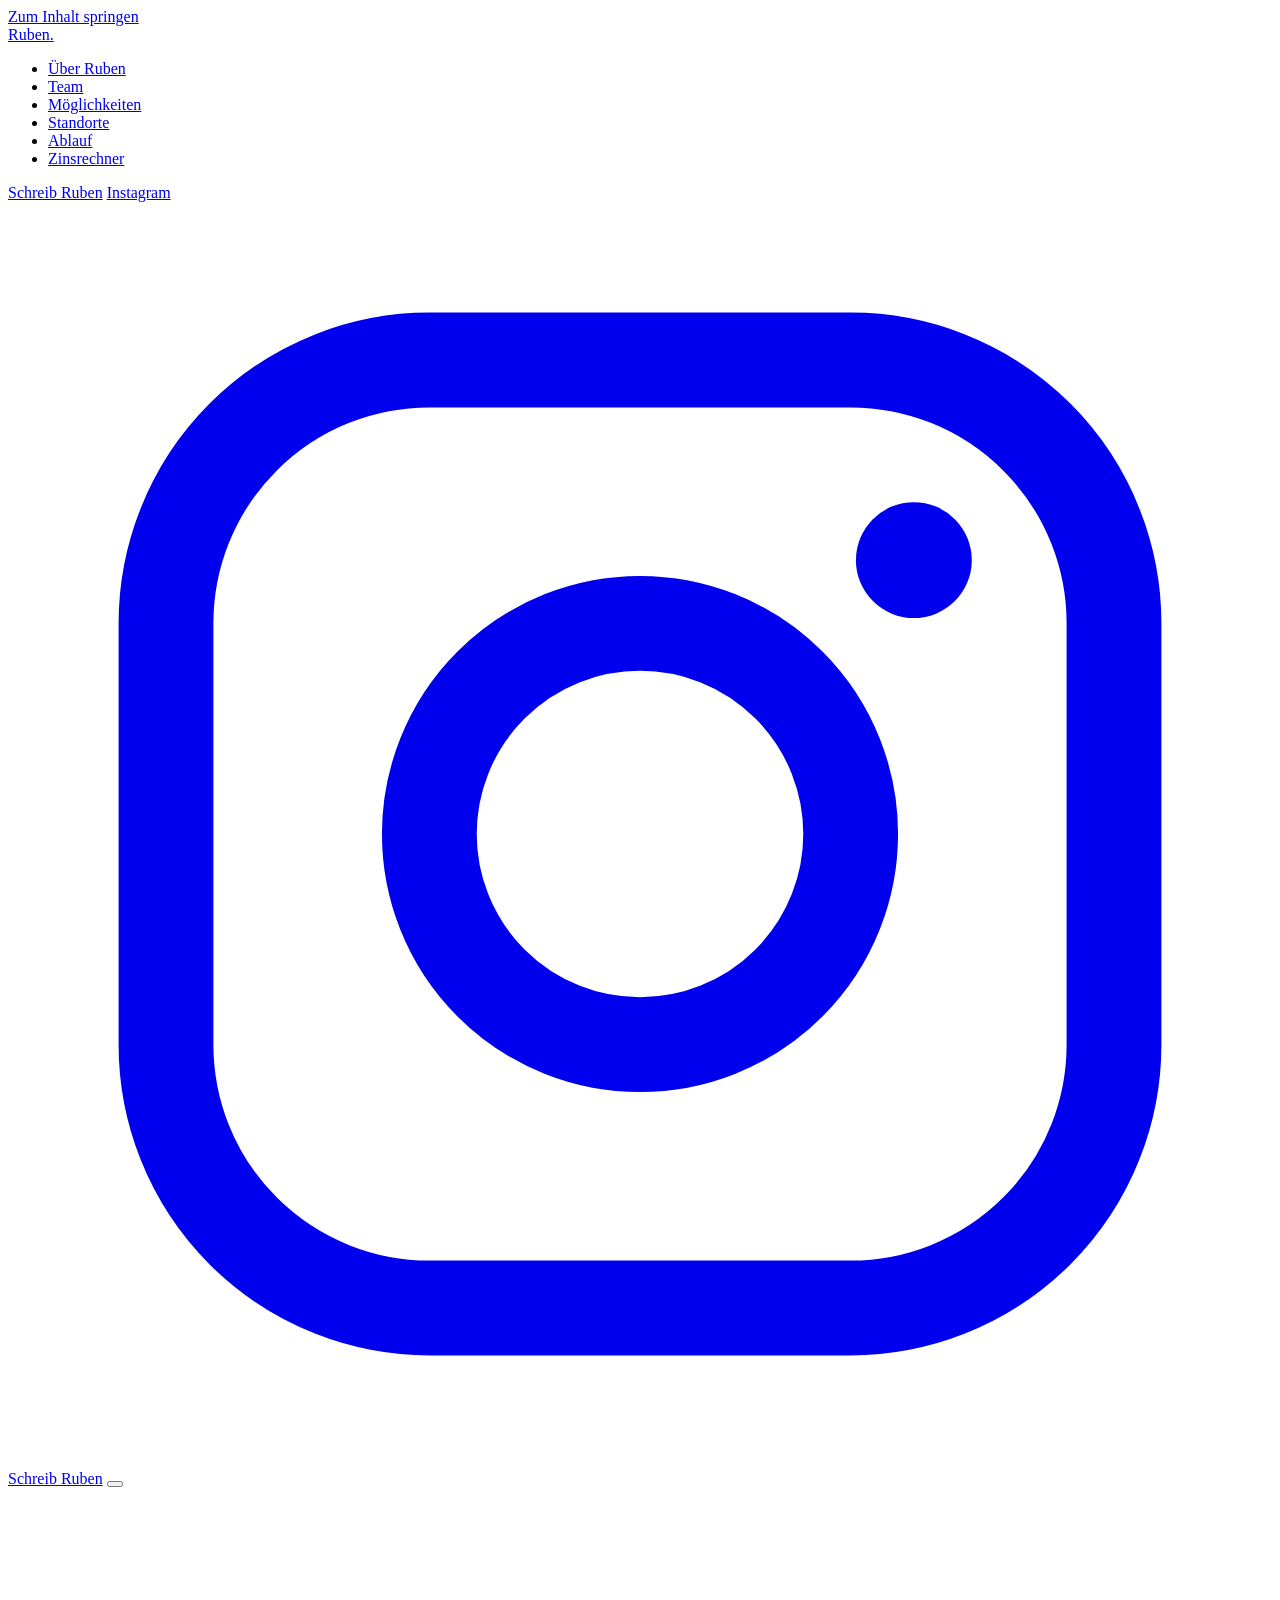
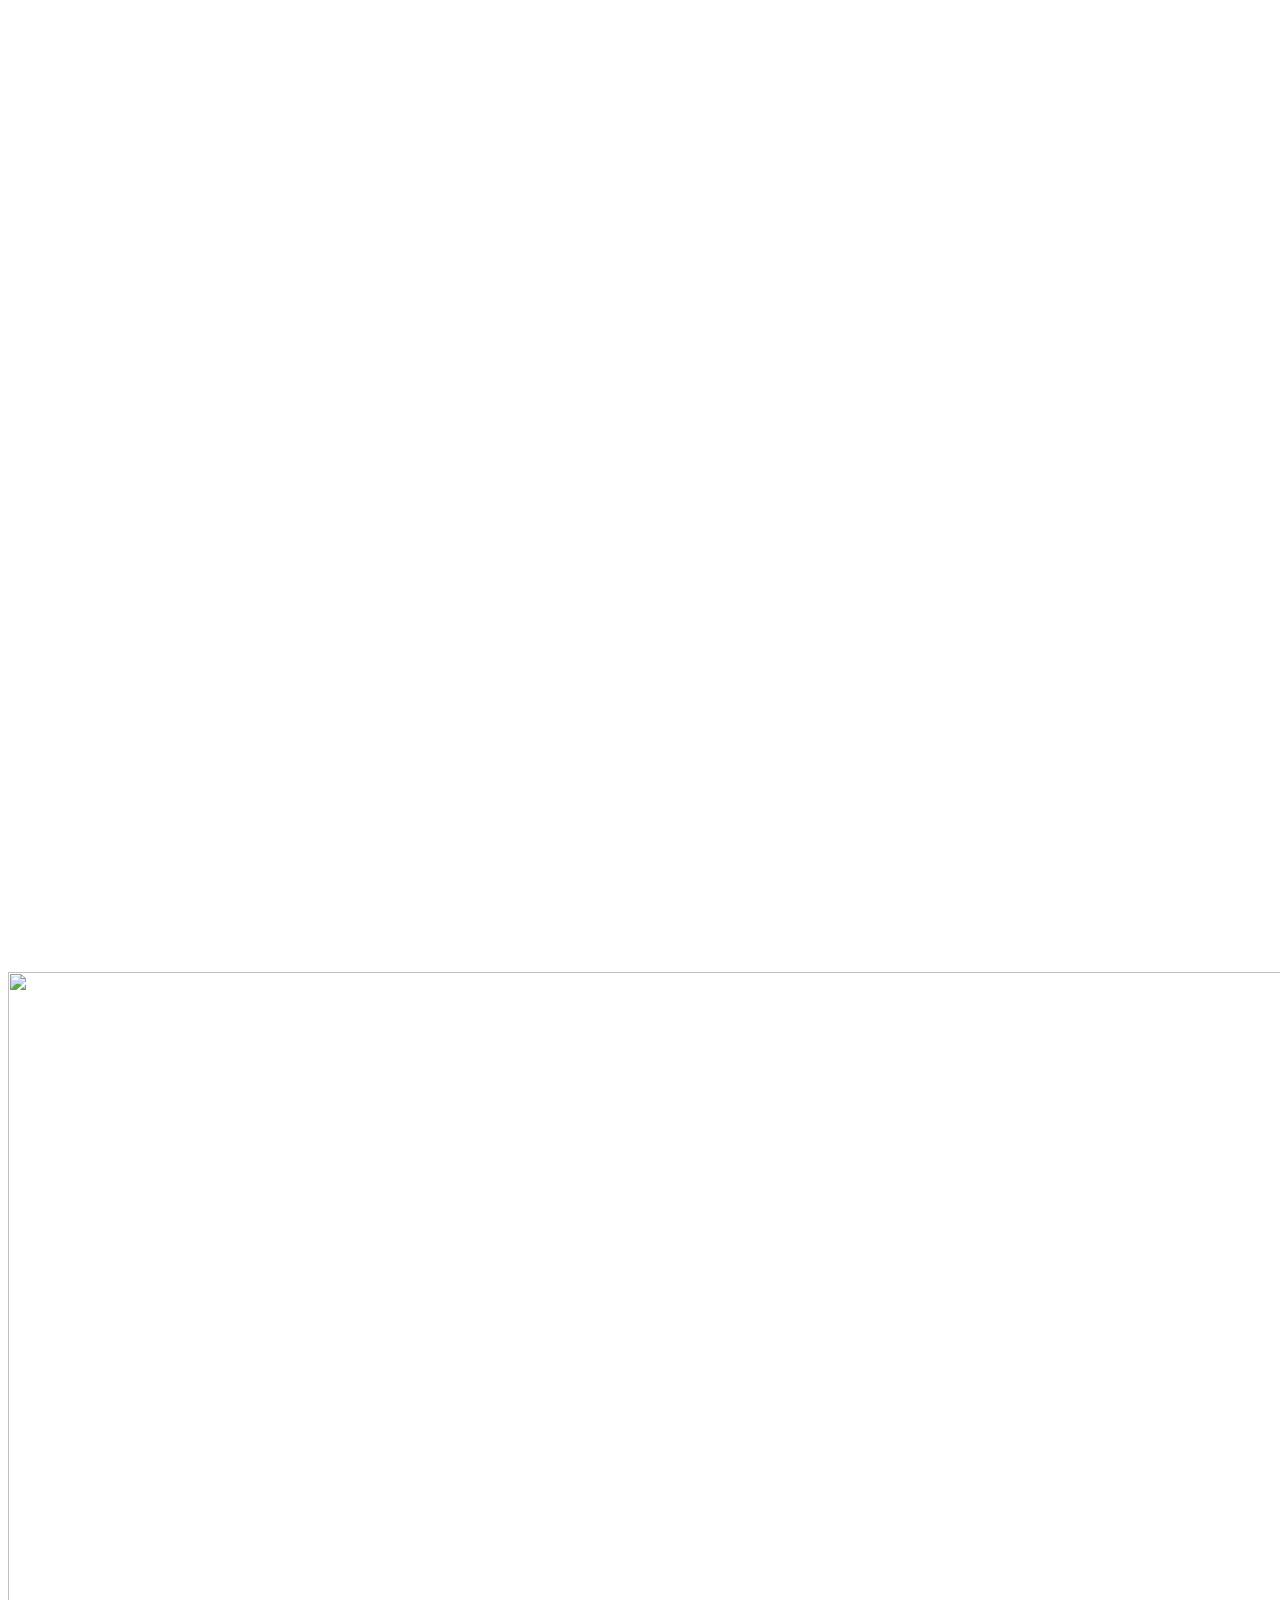
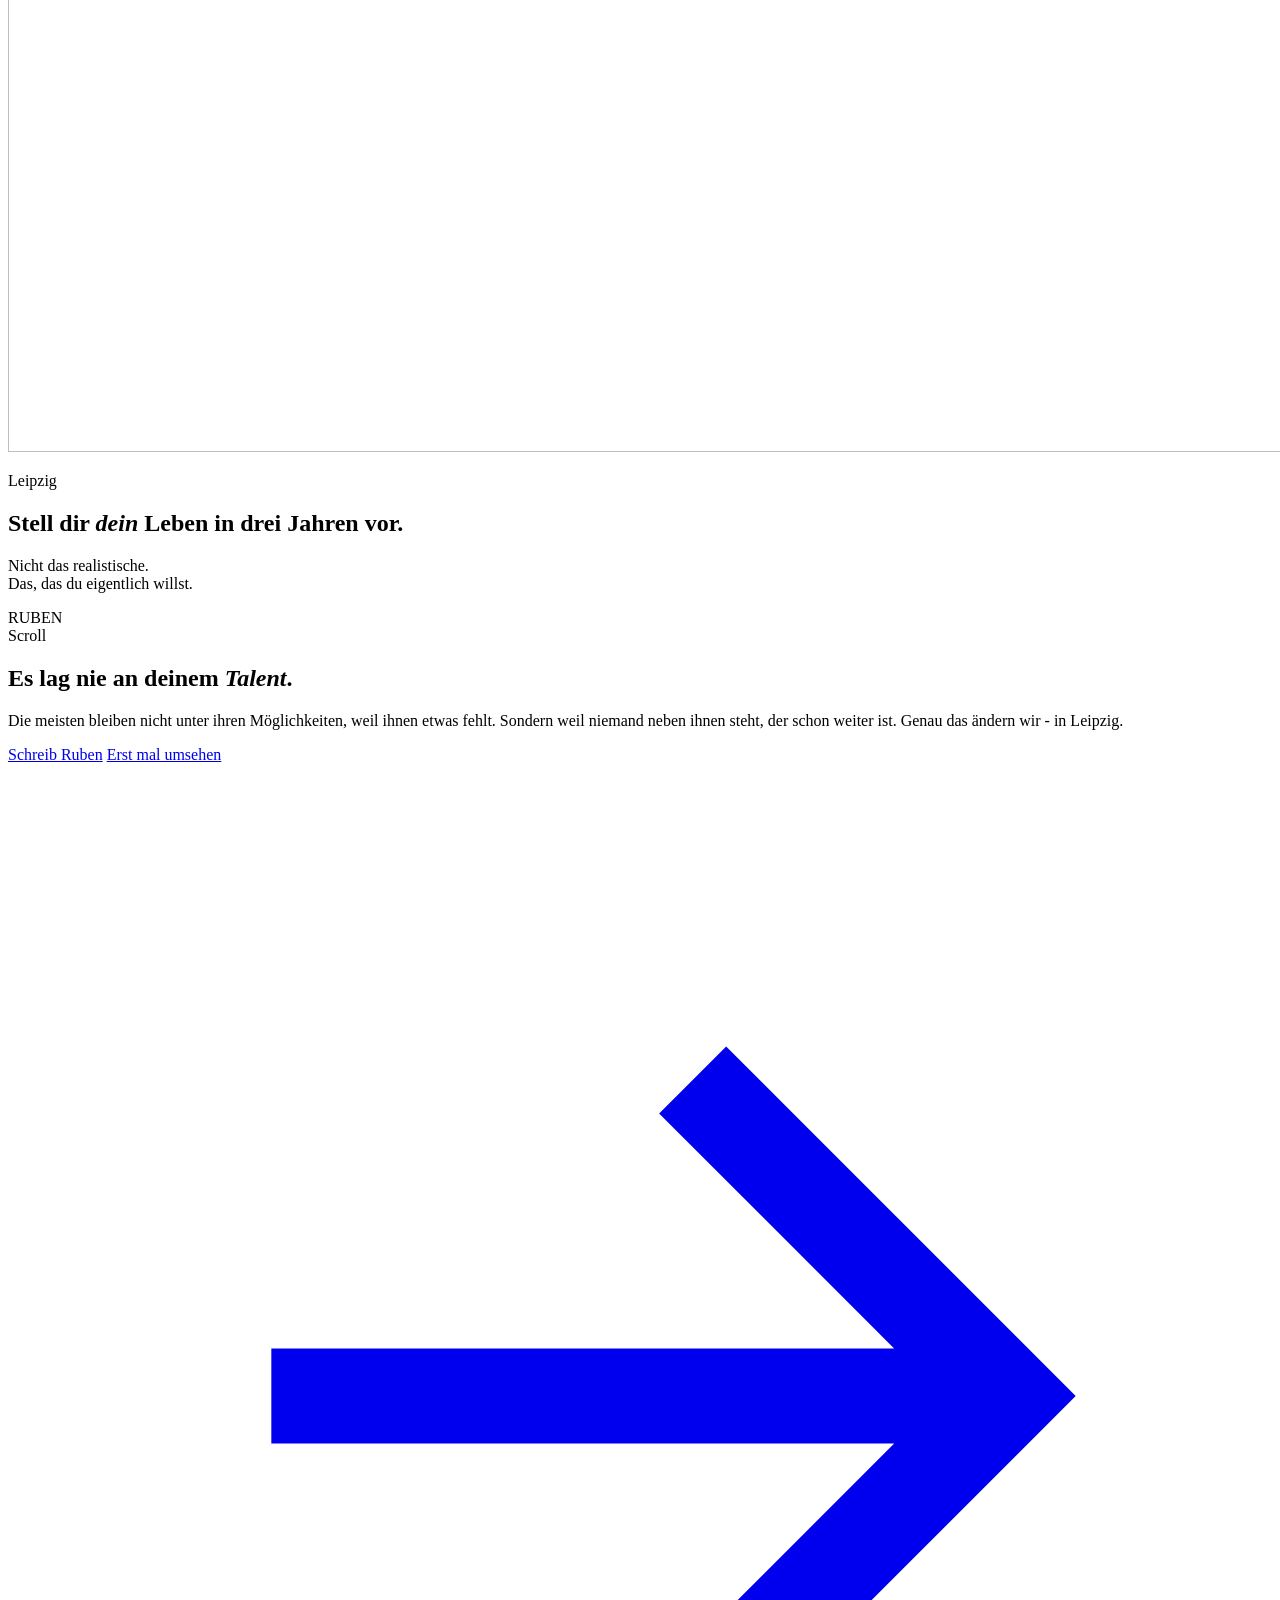
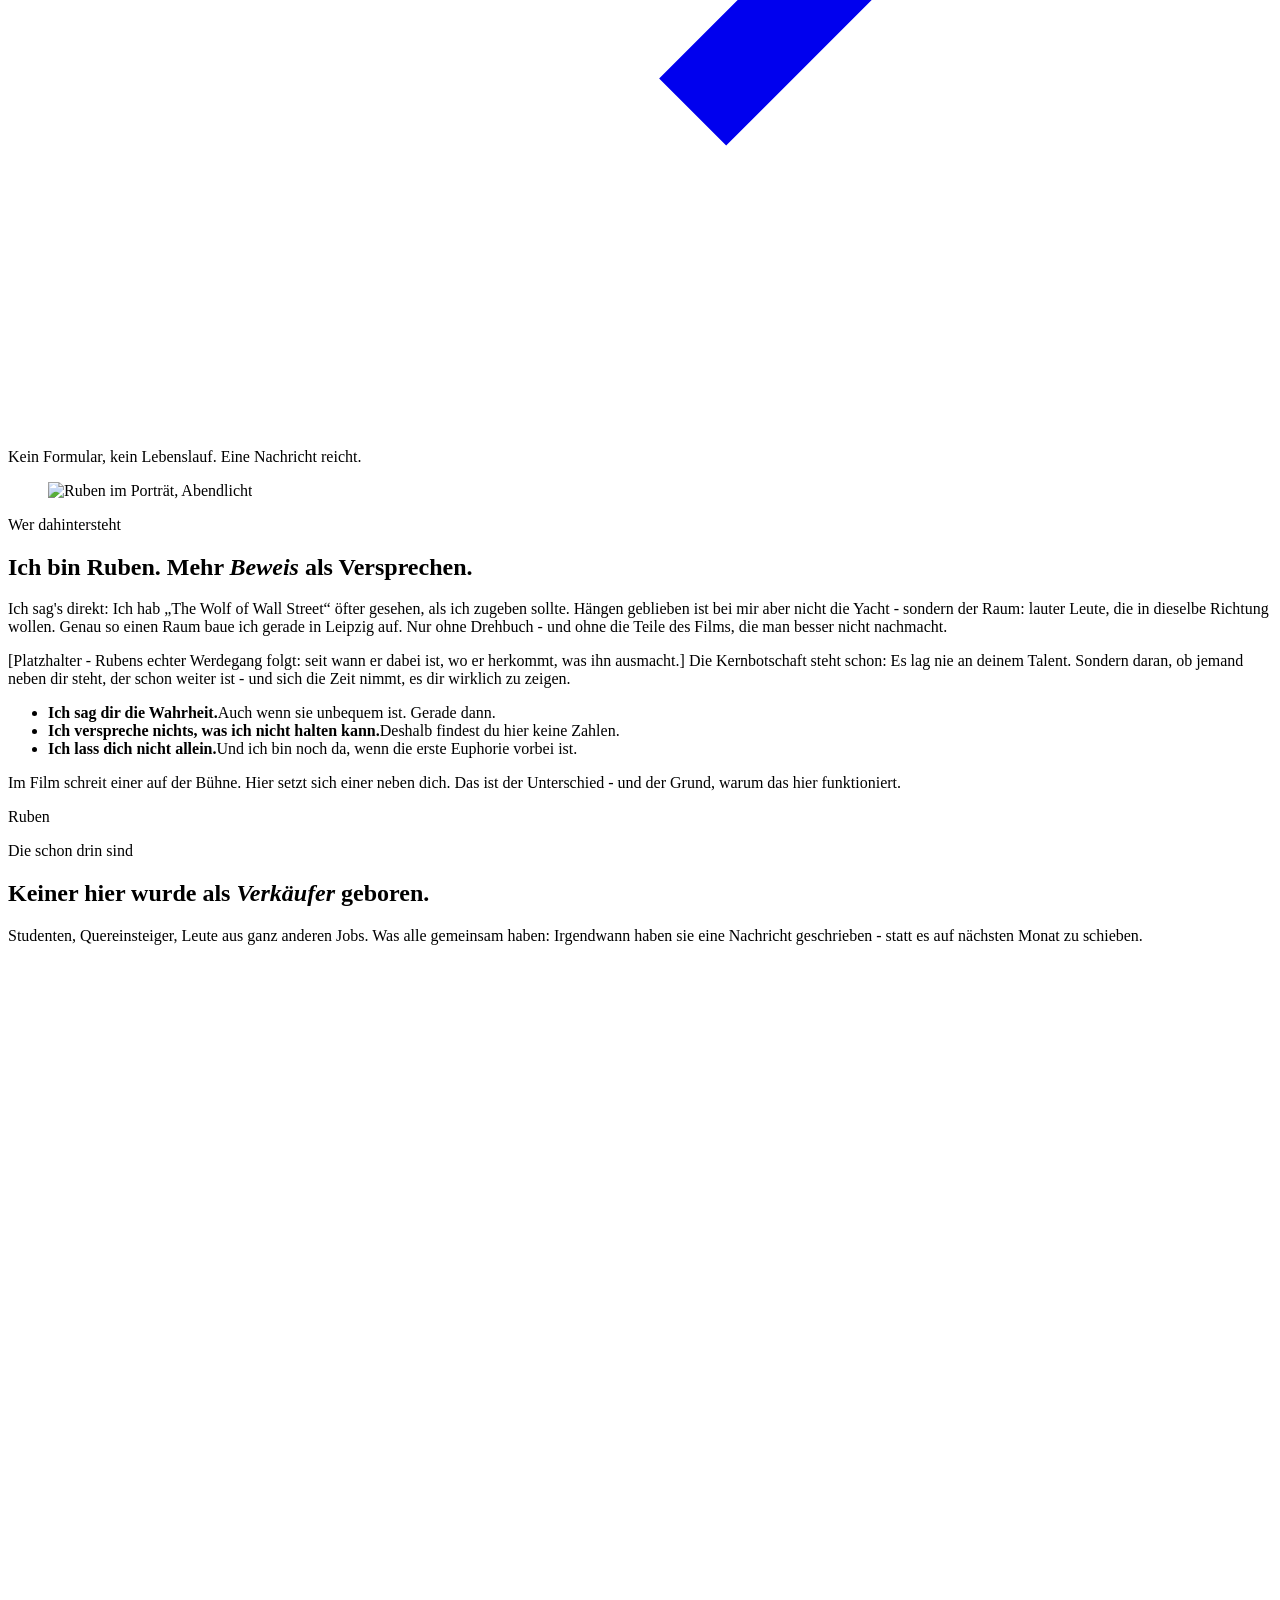
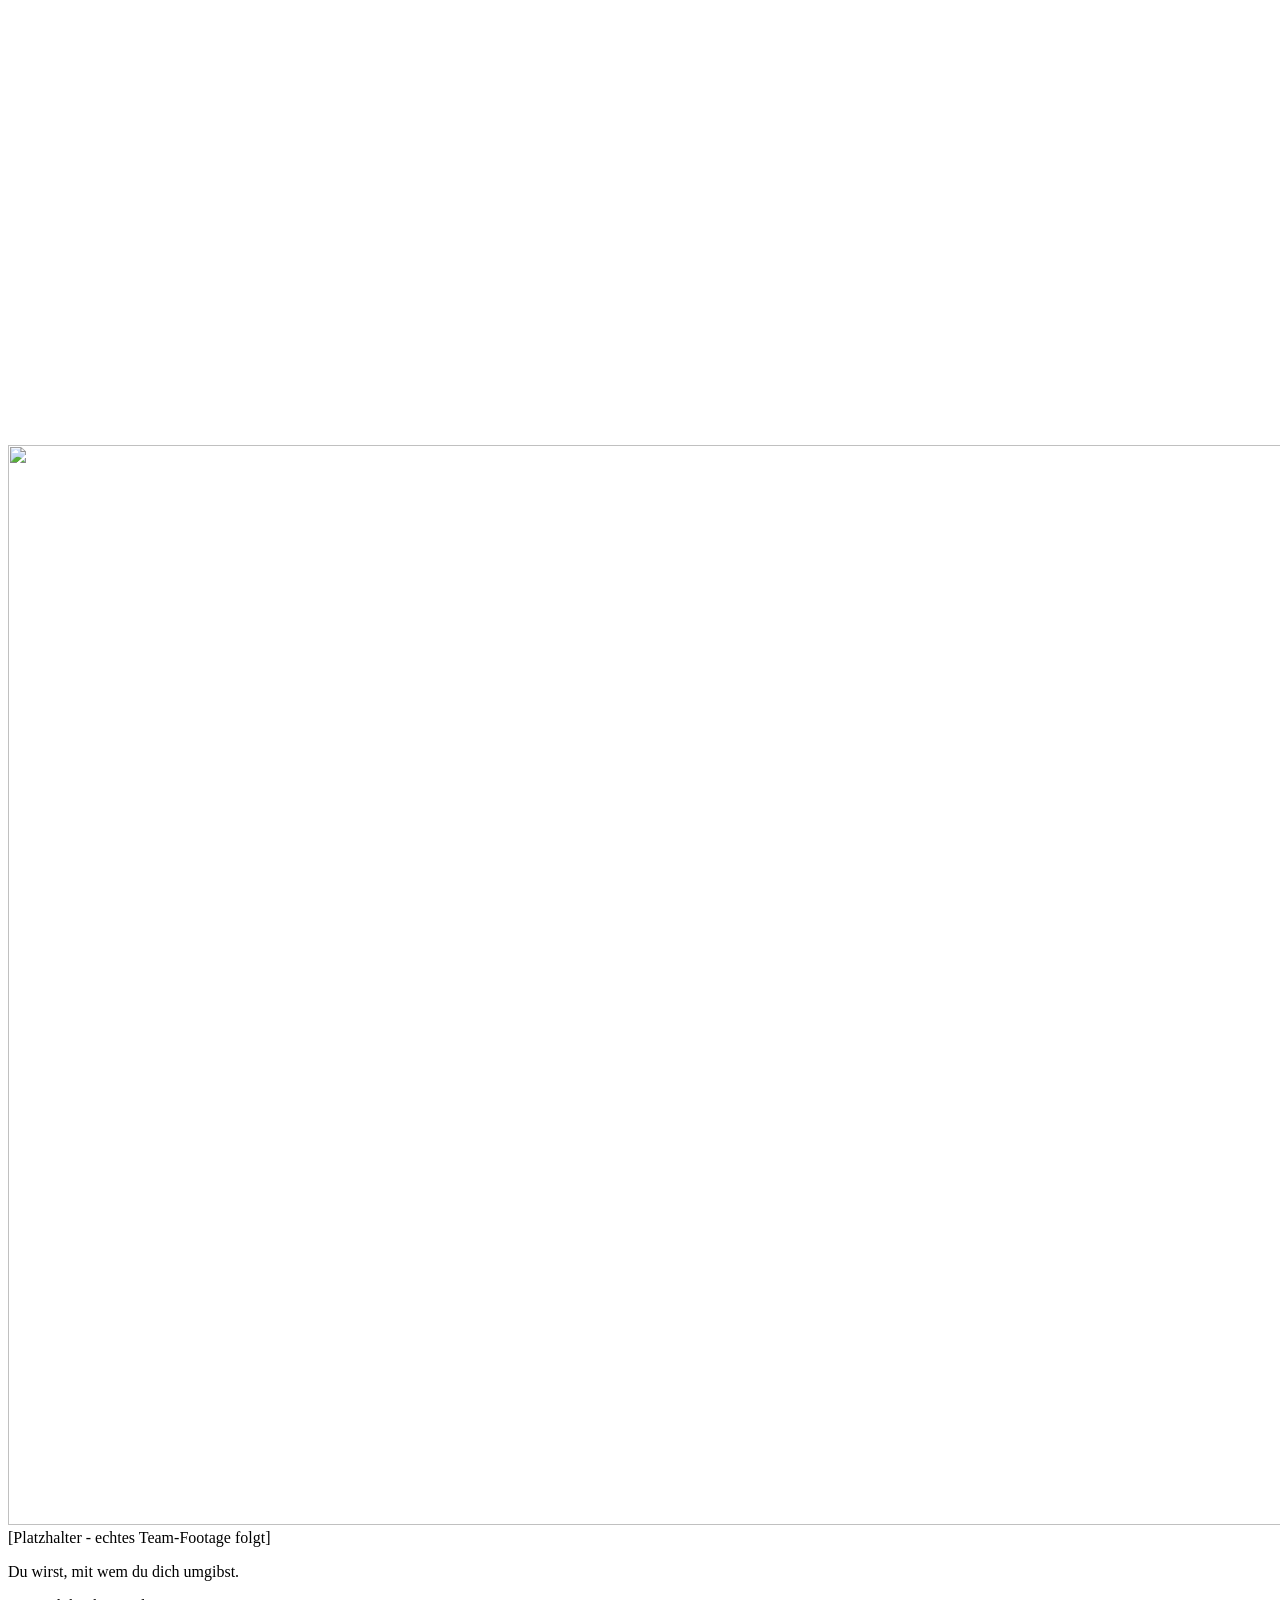
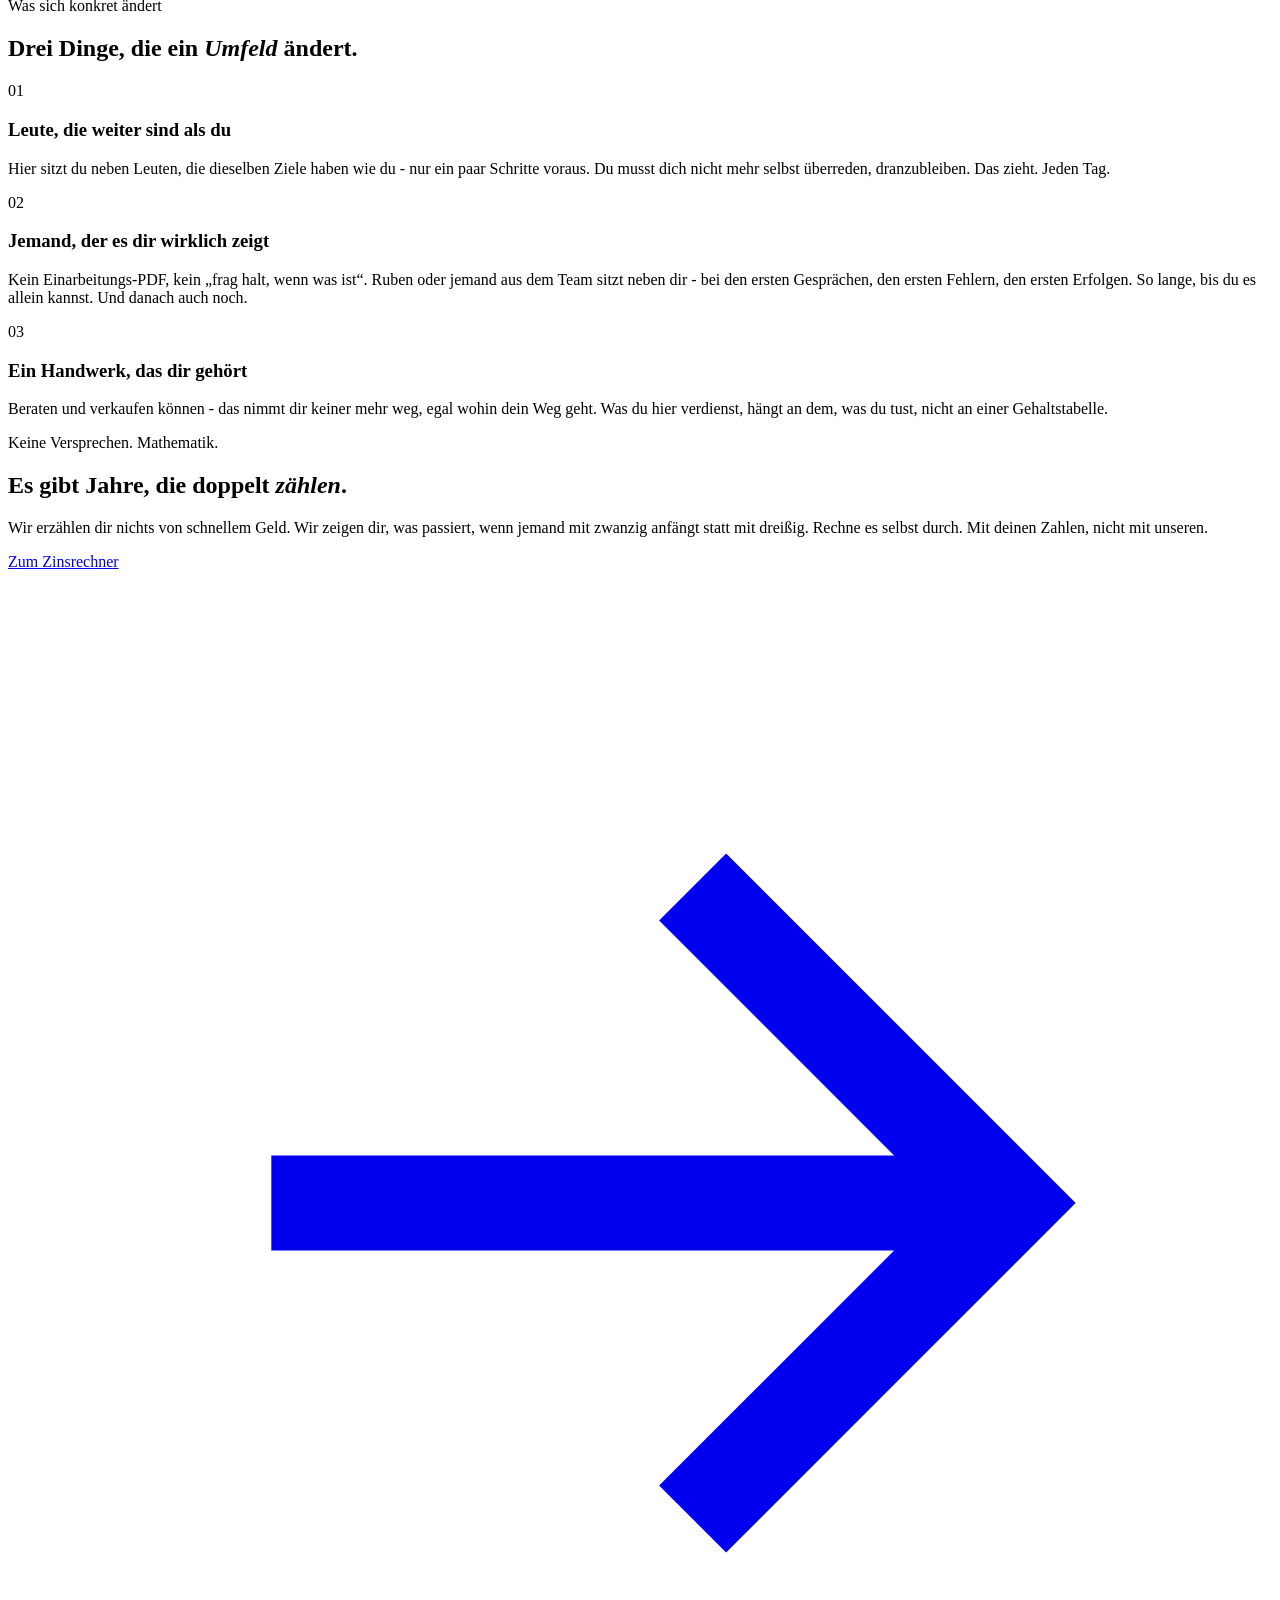
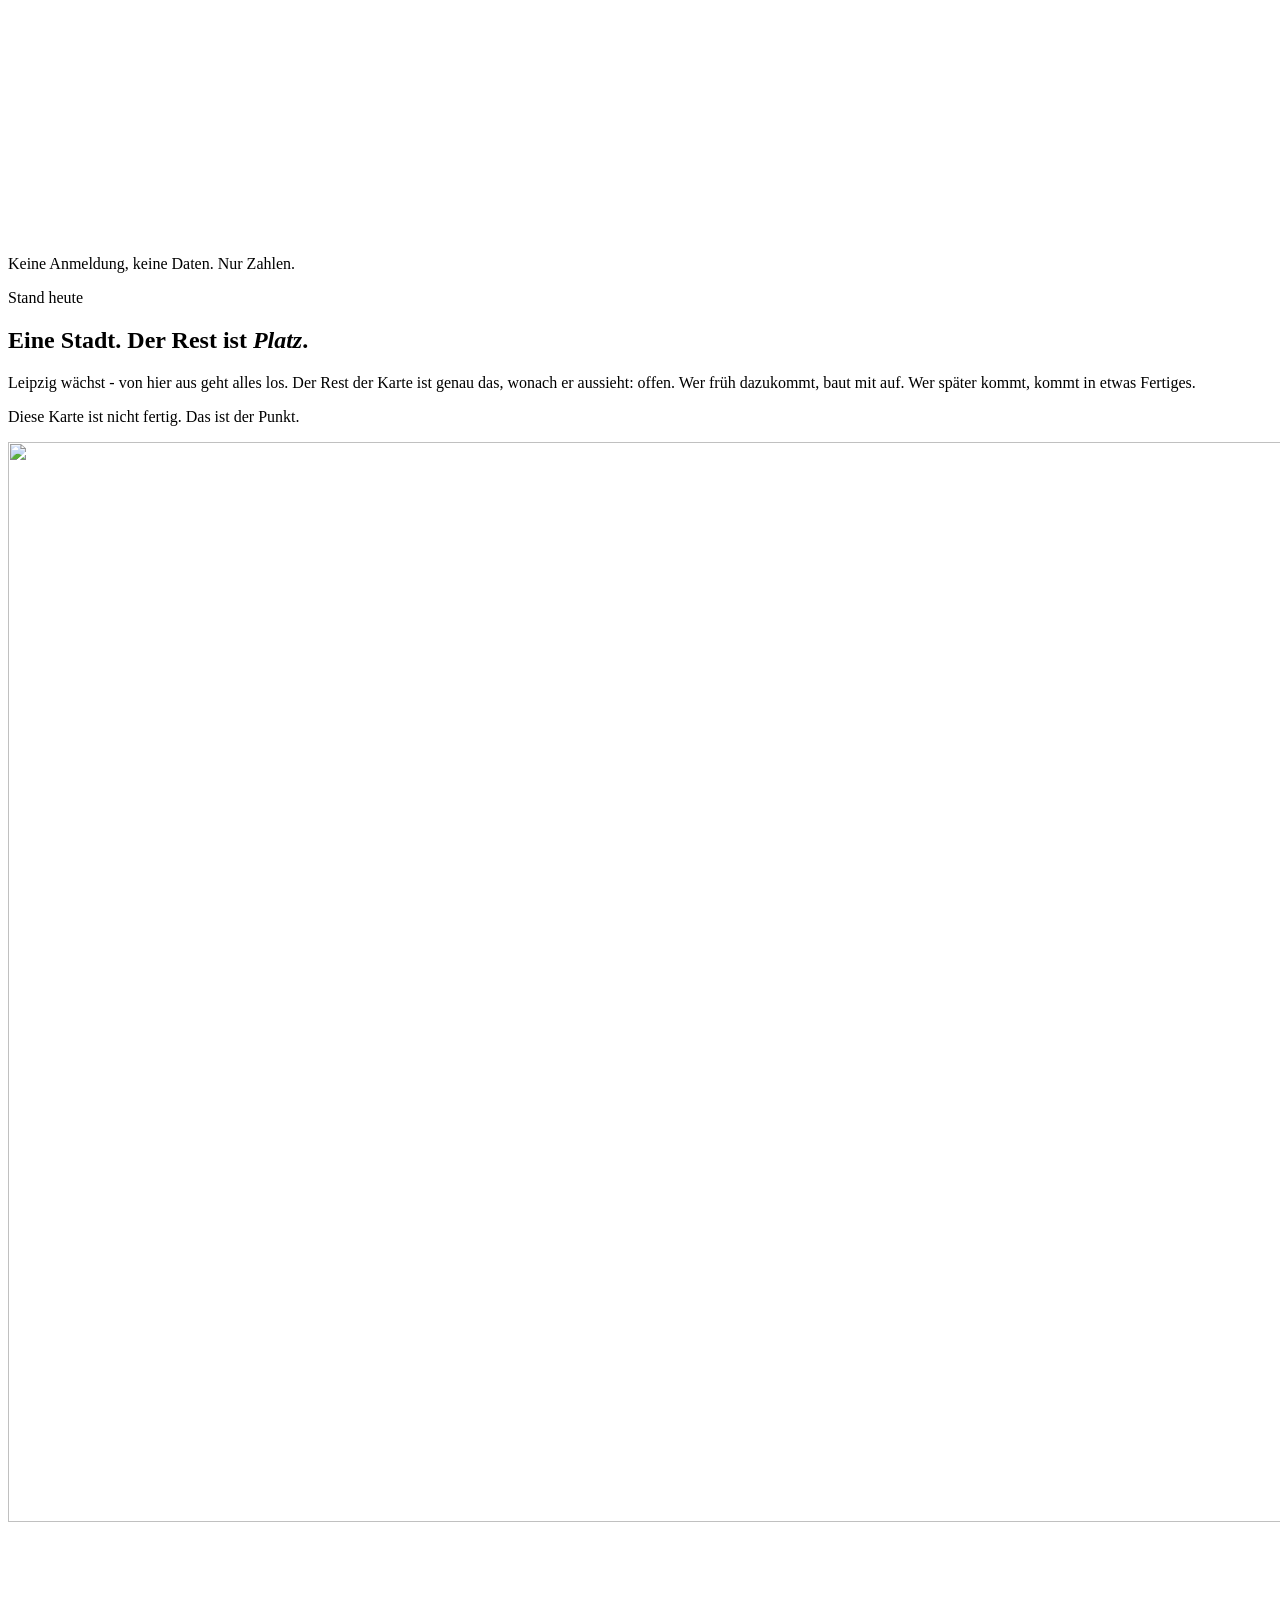
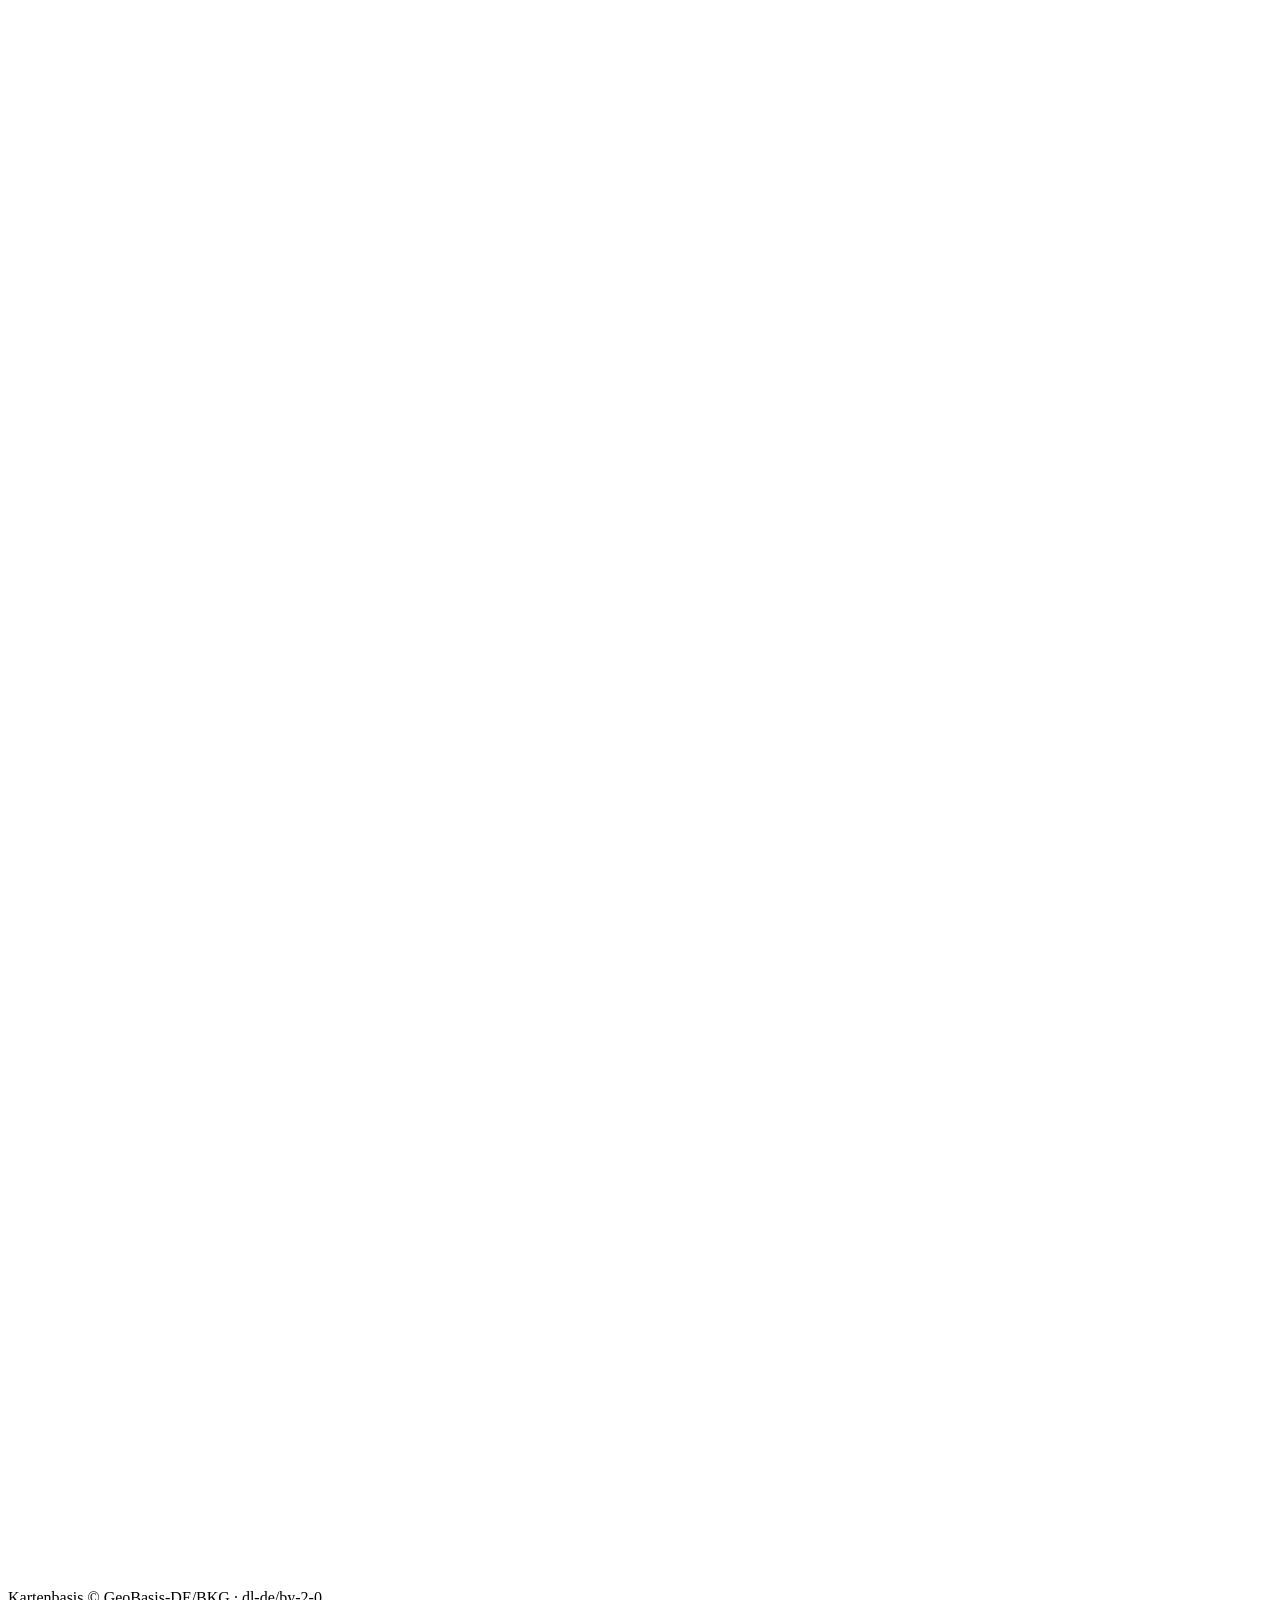
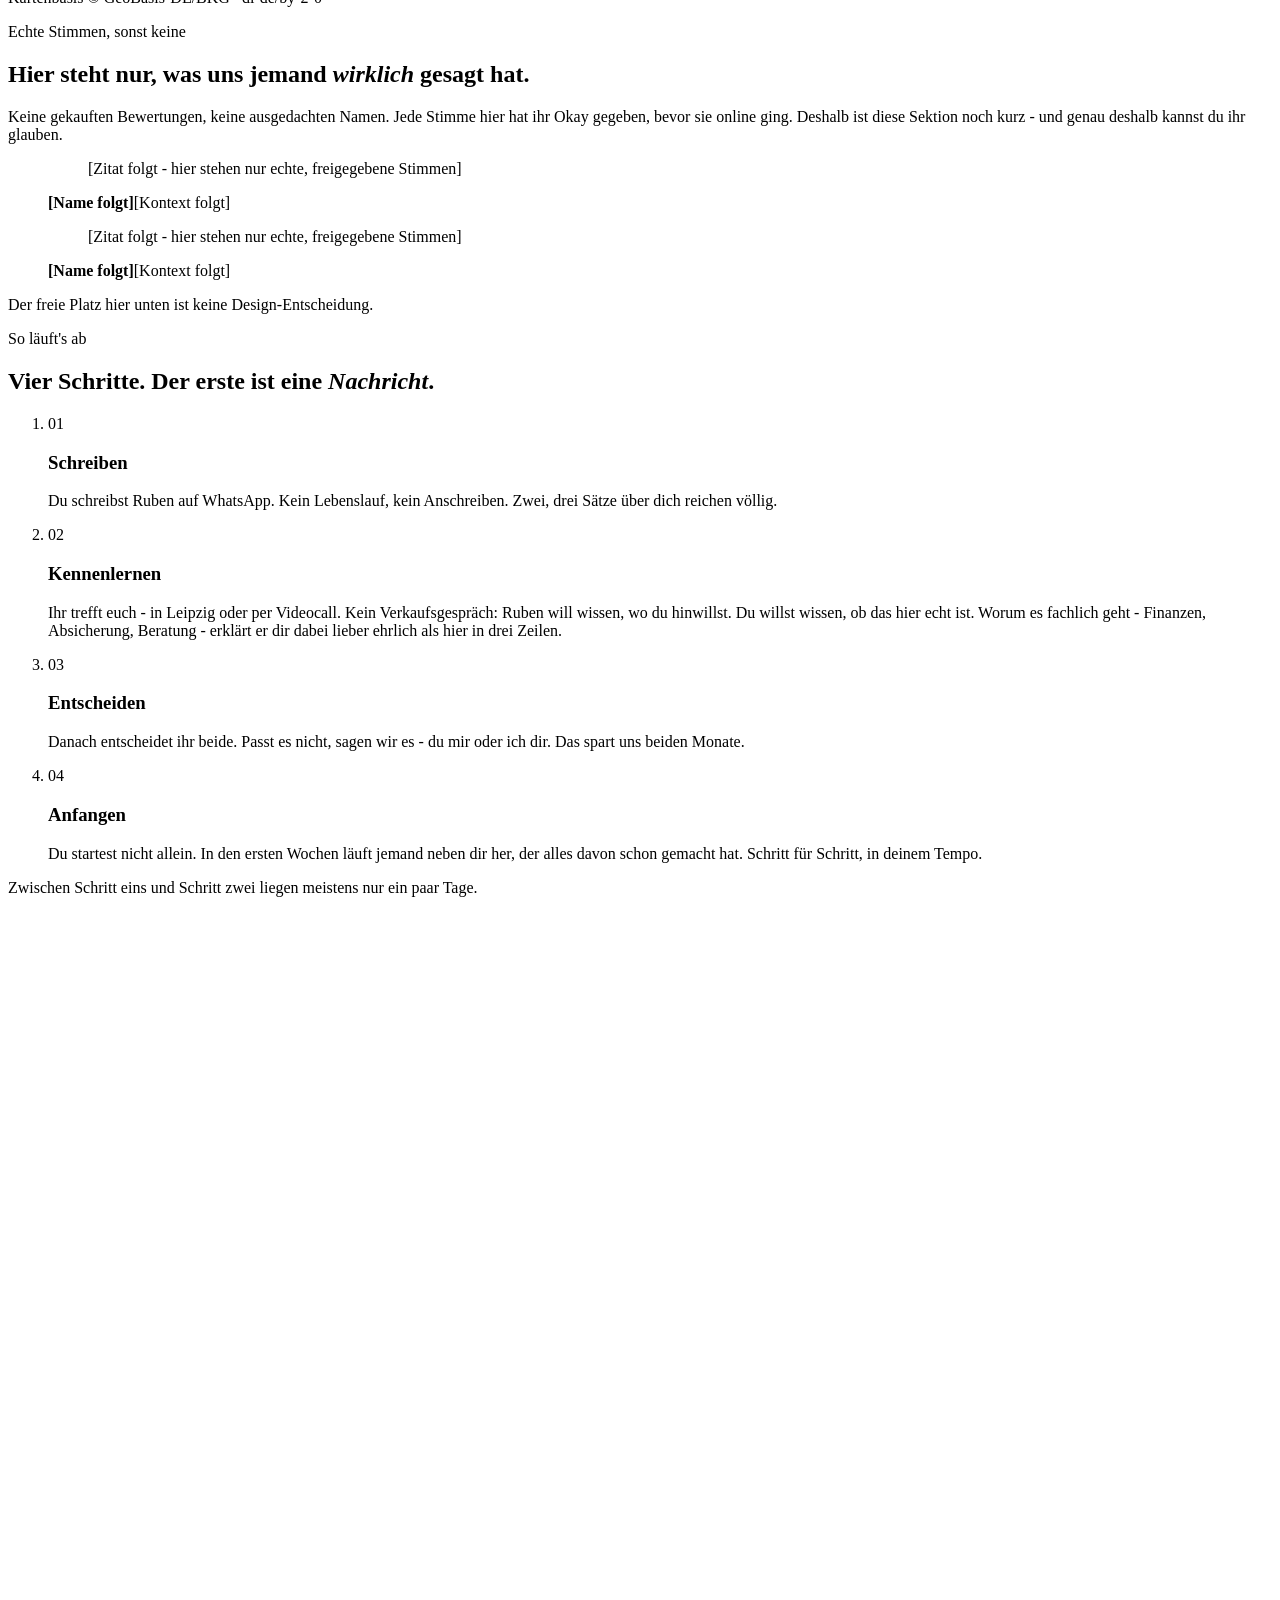
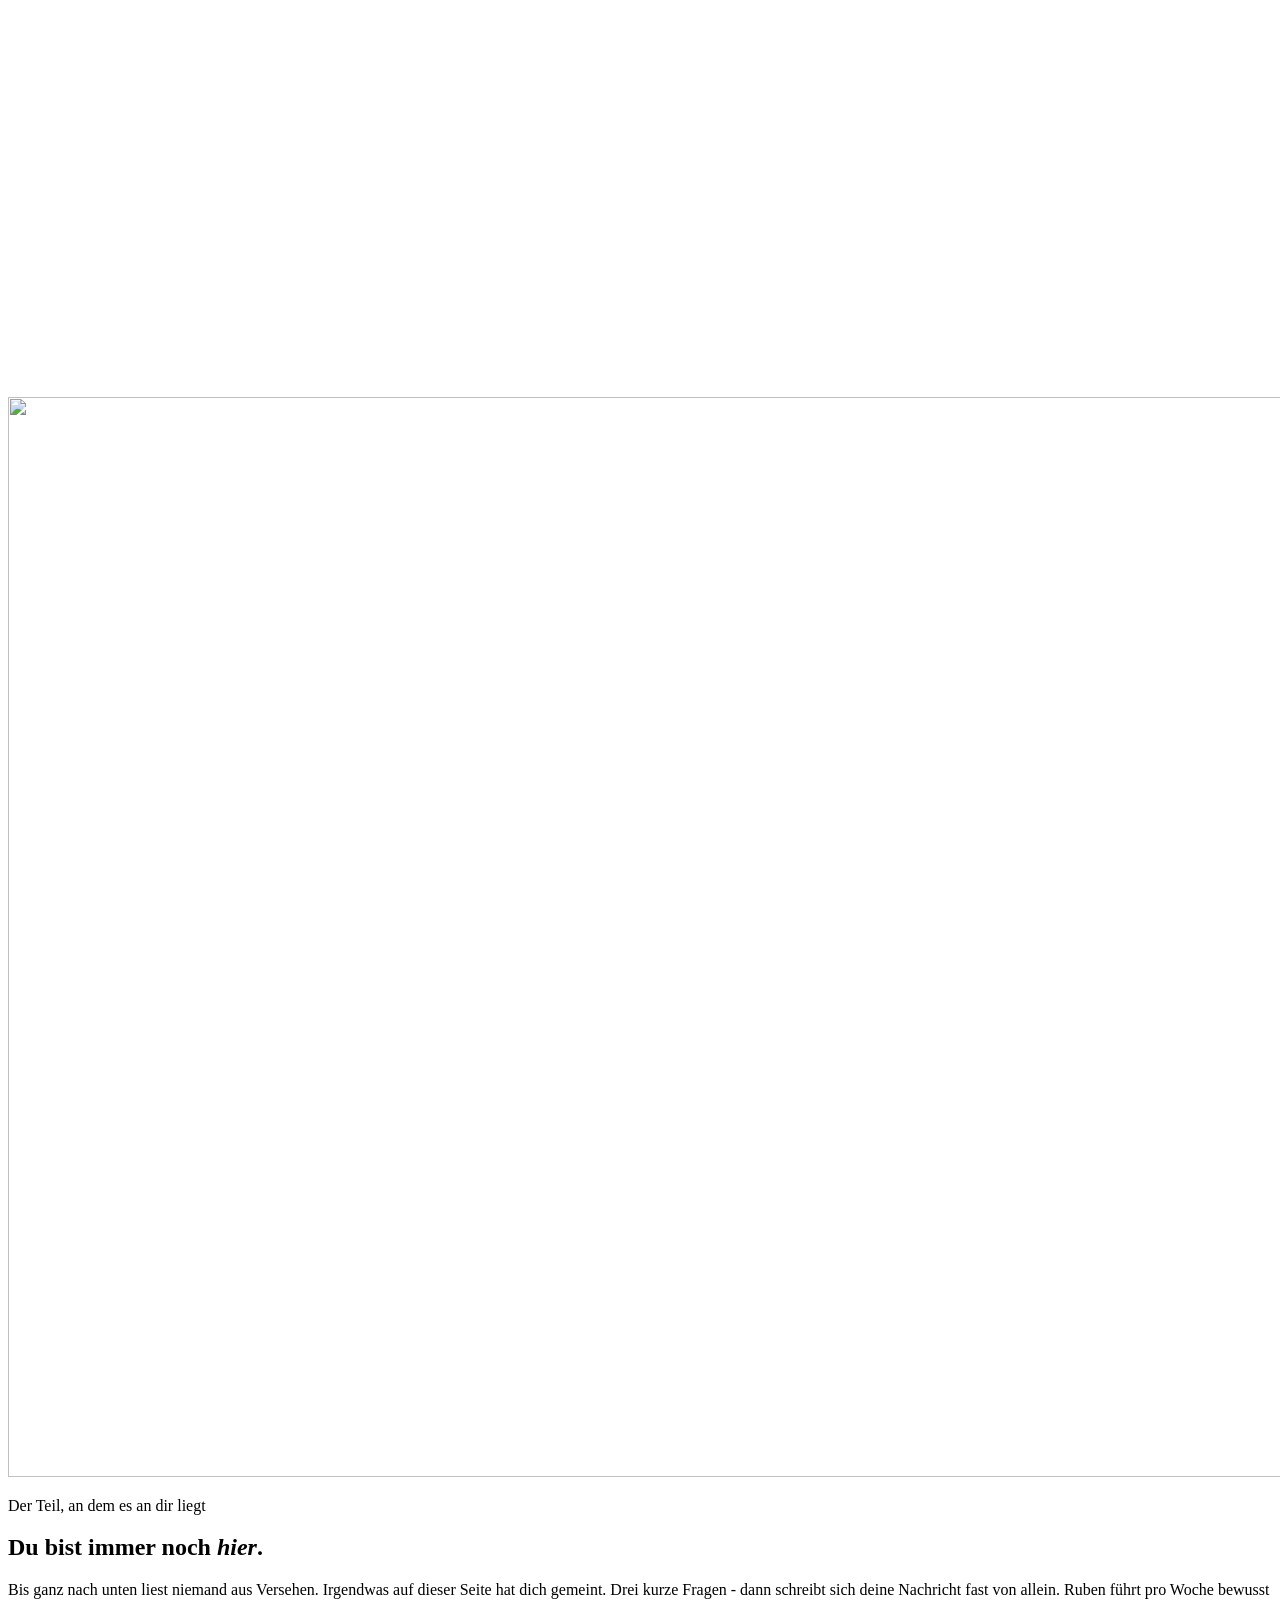
==== index.html @ c2e9381a "Umbau auf Ruben (Leipzig): Texte, Standort-Config, neue Bilder, Videos deaktiviert - Alle Emil/Dresd" ====
<!DOCTYPE html>
<html lang="de">
<head>
  <meta charset="UTF-8" />
  <meta name="viewport" content="width=device-width, initial-scale=1, viewport-fit=cover" />
  <title>Ruben · Stell dir dein Leben in drei Jahren vor — Leipzig</title>
  <meta name="description" content="Es lag nie an deinem Talent. Ruben baut in Leipzig ein Team auf - ein Umfeld, das dich weiterbringt, und jemand, der es dir wirklich zeigt. Eine Nachricht reicht." />
  <meta name="theme-color" content="#F3EDE1" />

  <!-- Open Graph -->
  <meta property="og:type" content="website" />
  <meta property="og:title" content="Ruben · Es lag nie an deinem Talent." />
  <meta property="og:description" content="Ein Umfeld, das zieht. Ein Team in Leipzig. Eine Nachricht reicht." />
  <meta property="og:image" content="/assets/img/og-image.jpg" />
  <meta property="og:locale" content="de_DE" />

  <link rel="icon" href="/favicon.svg" type="image/svg+xml" />
  <script type="module" src="/src/main.js"></script>
</head>
<body>
  <a href="#main" class="skip-link">Zum Inhalt springen</a>

  <!-- ===================== NAV ===================== -->
  <header class="nav" id="nav">
    <div class="container nav__inner">
      <a href="#top" class="nav__brand" aria-label="Ruben - nach oben">Ruben<span class="nav__dot">.</span></a>

      <nav class="nav__menu" id="navMenu" aria-label="Hauptnavigation">
        <ul class="nav__links" role="list">
          <li><a class="nav__link" href="#ich">Über Ruben</a></li>
          <li><a class="nav__link" href="#team">Team</a></li>
          <li><a class="nav__link" href="#bekommst">Möglichkeiten</a></li>
          <li><a class="nav__link" href="#standorte">Standorte</a></li>
          <li><a class="nav__link" href="#ablauf">Ablauf</a></li>
          <li><a class="nav__link nav__link--page" href="/rechner.html">Zinsrechner</a></li>
        </ul>
        <div class="nav__menu-extra">
          <a href="#termin" class="btn btn--ondark btn--lg">Schreib Ruben</a>
          <a class="nav__menu-ig" href="https://instagram.com/PLATZHALTER_INSTAGRAM" target="_blank" rel="noopener" data-config="instagramUrl">Instagram</a>
        </div>
      </nav>

      <div class="nav__actions">
        <a class="nav__ig" href="https://instagram.com/PLATZHALTER_INSTAGRAM" target="_blank" rel="noopener" aria-label="Ruben auf Instagram" data-config="instagramUrl">
          <svg viewBox="0 0 24 24" fill="none" stroke="currentColor" stroke-width="1.8" aria-hidden="true"><rect x="3" y="3" width="18" height="18" rx="5"/><circle cx="12" cy="12" r="4"/><circle cx="17.2" cy="6.8" r="1.1" fill="currentColor" stroke="none"/></svg>
        </a>
        <a href="#termin" class="btn btn--ghost nav__cta">Schreib Ruben</a>
        <button class="nav__burger" id="navBurger" type="button" aria-expanded="false" aria-controls="navMenu" aria-label="Menü">
          <span aria-hidden="true"></span>
          <span aria-hidden="true"></span>
        </button>
      </div>
    </div>
  </header>

  <main id="main">
  <span id="top"></span>

  <!-- ===================== 1 · HERO (Scroll-Kino: Vision → Kino → Name) ===================== -->
  <section class="hero" id="hero" aria-labelledby="hero-title">
    <div class="hero__pin">
      <div class="hero__bg" aria-hidden="true"></div>

      <div class="hero__frame" aria-hidden="true"></div>
      <div class="hero__media" data-scrub-video>
        <video class="scrub-video" muted playsinline preload="metadata"
               poster="/assets/video/hero-poster.jpg"
               width="1920" height="1080" aria-hidden="true" tabindex="-1"></video>
        <img class="scrub-poster" src="/assets/video/hero-poster.jpg" alt="" width="1920" height="1080" aria-hidden="true" />
        <div class="hero__veil" aria-hidden="true"></div>
        <div class="hero__wash" aria-hidden="true"></div>
      </div>

      <div class="container hero__content">
        <p class="eyebrow hero__eyebrow">Leipzig</p>
        <h1 id="hero-title" class="hero__title">
          <span class="hero__line">Stell dir <em>dein</em> Leben</span>
          <span class="hero__line">in drei Jahren vor.</span>
        </h1>
      </div>

      <div class="hero__mid" aria-hidden="true">
        <p>Nicht das realistische.<br />Das, das du eigentlich willst.</p>
      </div>

      <div class="hero__name" aria-hidden="true">
        <span class="hero__letter">R</span><span class="hero__letter">U</span><span class="hero__letter">B</span><span class="hero__letter">E</span><span class="hero__letter">N</span>
      </div>

      <span class="scroll-hint" aria-hidden="true"><span class="scroll-hint__bar"></span>Scroll</span>
      <div class="grain" aria-hidden="true"></div>
    </div>
  </section>

  <!-- ===================== 2 · DIE THESE (Auflösung des Heros) ===================== -->
  <section class="section these" id="these" aria-labelledby="these-title">
    <div class="container these__inner" data-reveal>
      <h2 id="these-title">Es lag nie an deinem <em>Talent</em>.</h2>
      <p class="these__sub">Die meisten bleiben nicht unter ihren Möglichkeiten, weil ihnen
      etwas fehlt. Sondern weil niemand neben ihnen steht, der schon weiter ist.
      Genau das ändern wir - in Leipzig.</p>
      <div class="these__cta">
        <a href="#termin" class="btn btn--gold btn--lg">Schreib Ruben</a>
        <a class="textlink" href="#ich">Erst mal umsehen
          <svg viewBox="0 0 24 24" fill="none" stroke="currentColor" stroke-width="1.8" aria-hidden="true"><path d="M5 12h14M13 6l6 6-6 6"/></svg>
        </a>
      </div>
      <p class="these__note">Kein Formular, kein Lebenslauf. Eine Nachricht reicht.</p>
    </div>
  </section>

  <!-- ===================== 3 · ÜBER EMIL ===================== -->
  <section class="section section--paper ich" id="ich" aria-labelledby="ich-title">
    <div class="container ich__grid">
      <div class="ich__media" data-reveal="left">
        <figure class="portrait">
          <img src="/assets/img/founder-smiling.jpg" alt="Ruben im Porträt, Abendlicht" loading="lazy" width="768" height="1024" />
          <span class="portrait__frame" aria-hidden="true"></span>
        </figure>
      </div>
      <div class="ich__body" data-reveal="right">
        <p class="eyebrow">Wer dahintersteht</p>
        <h2 id="ich-title">Ich bin Ruben. Mehr <em>Beweis</em> als Versprechen.</h2>
        <p>Ich sag's direkt: Ich hab „The Wolf of Wall Street“ öfter gesehen, als ich
        zugeben sollte. Hängen geblieben ist bei mir aber nicht die
        Yacht - sondern der Raum: lauter Leute, die in dieselbe Richtung wollen.
        Genau so einen Raum baue ich gerade in Leipzig auf. Nur ohne Drehbuch -
        und ohne die Teile des Films, die man besser nicht nachmacht.</p>
        <p>[Platzhalter - Rubens echter Werdegang folgt: seit wann er dabei ist, wo er
        herkommt, was ihn ausmacht.] Die Kernbotschaft steht schon: Es lag nie an
        deinem Talent. Sondern daran, ob jemand neben dir steht, der schon weiter
        ist - und sich die Zeit nimmt, es dir wirklich zu zeigen.</p>

        <ul class="grundsaetze" role="list">
          <li><strong>Ich sag dir die Wahrheit.</strong><span>Auch wenn sie unbequem ist. Gerade dann.</span></li>
          <li><strong>Ich verspreche nichts, was ich nicht halten kann.</strong><span>Deshalb findest du hier keine Zahlen.</span></li>
          <li><strong>Ich lass dich nicht allein.</strong><span>Und ich bin noch da, wenn die erste Euphorie vorbei ist.</span></li>
        </ul>

        <p class="ich__abbinder">Im Film schreit einer auf der Bühne. Hier setzt sich
        einer neben dich. Das ist der Unterschied - und der Grund, warum das hier funktioniert.</p>

        <p class="signature" aria-hidden="true">Ruben</p>
      </div>
    </div>
  </section>

  <!-- ===================== 4 · TEAM — DIE SCHON DRIN SIND ===================== -->
  <section class="section section--paper team" id="team" aria-labelledby="team-title">
    <div class="container">
      <div class="section-head" data-reveal>
        <p class="eyebrow">Die schon drin sind</p>
        <h2 id="team-title">Keiner hier wurde als <em>Verkäufer</em> geboren.</h2>
        <p class="lead">Studenten, Quereinsteiger, Leute aus ganz anderen Jobs. Was alle
        gemeinsam haben: Irgendwann haben sie eine Nachricht geschrieben - statt es
        auf nächsten Monat zu schieben.</p>
      </div>

      <div class="team__stage" data-scrub-video data-reveal="scale">
        <video class="scrub-video" muted playsinline preload="metadata"
               poster="/assets/video/team-poster.jpg"
               width="1920" height="1080" aria-hidden="true" tabindex="-1"></video>
        <img class="scrub-poster" src="/assets/video/team-poster.jpg" alt="" width="1920" height="1080" aria-hidden="true" />
        <span class="team__stage-cap">[Platzhalter - echtes Team-Footage folgt]</span>
      </div>
    </div>
  </section>

  <!-- ===================== 5 · LEITSATZ ===================== -->
  <section class="leitsatz" aria-label="Leitsatz">
    <p class="leitsatz__line" data-reveal>Du wirst, mit wem du dich umgibst.</p>
  </section>

  <!-- ===================== 6 · MÖGLICHKEITEN — WAS EIN UMFELD ÄNDERT ===================== -->
  <section class="section bekommst" id="bekommst" aria-labelledby="bekommst-title">
    <div class="container">
      <div class="section-head" data-reveal>
        <p class="eyebrow">Was sich konkret ändert</p>
        <h2 id="bekommst-title">Drei Dinge, die ein <em>Umfeld</em> ändert.</h2>
      </div>
      <div class="bekommst__cards">
        <article class="pillar" data-reveal style="--reveal-delay:0ms">
          <span class="pillar__num tnum">01</span>
          <h3>Leute, die weiter sind als du</h3>
          <p>Hier sitzt du neben Leuten, die dieselben Ziele haben wie du - nur ein paar
          Schritte voraus. Du musst dich nicht mehr selbst überreden, dranzubleiben.
          Das zieht. Jeden Tag.</p>
        </article>
        <article class="pillar" data-reveal style="--reveal-delay:80ms">
          <span class="pillar__num tnum">02</span>
          <h3>Jemand, der es dir wirklich zeigt</h3>
          <p>Kein Einarbeitungs-PDF, kein „frag halt, wenn was ist“. Ruben oder jemand
          aus dem Team sitzt neben dir - bei den ersten Gesprächen, den ersten Fehlern,
          den ersten Erfolgen. So lange, bis du es allein kannst. Und danach auch noch.</p>
        </article>
        <article class="pillar" data-reveal style="--reveal-delay:160ms">
          <span class="pillar__num tnum">03</span>
          <h3>Ein Handwerk, das dir gehört</h3>
          <p>Beraten und verkaufen können - das nimmt dir keiner mehr weg, egal wohin
          dein Weg geht. Was du hier verdienst, hängt an dem, was du tust, nicht an
          einer Gehaltstabelle.</p>
        </article>
      </div>
    </div>
  </section>

  <!-- ===================== 7 · RECHNER-TEASER (→ Unterseite /rechner.html) ===================== -->
  <section class="section--block rechner-teaser" id="rechner-teaser" aria-labelledby="rt-title">
    <div class="container rechner-teaser__inner" data-reveal>
      <div class="rechner-teaser__body">
        <p class="eyebrow">Keine Versprechen. Mathematik.</p>
        <h2 id="rt-title">Es gibt Jahre, die doppelt <em>zählen</em>.</h2>
        <p class="lead">Wir erzählen dir nichts von schnellem Geld. Wir zeigen dir, was
        passiert, wenn jemand mit zwanzig anfängt statt mit dreißig. Rechne es selbst
        durch. Mit deinen Zahlen, nicht mit unseren.</p>
      </div>
      <div class="rechner-teaser__cta">
        <a class="textlink" href="/rechner.html">Zum Zinsrechner
          <svg viewBox="0 0 24 24" fill="none" stroke="currentColor" stroke-width="1.8" aria-hidden="true"><path d="M5 12h14M13 6l6 6-6 6"/></svg>
        </a>
        <p class="rechner-teaser__note">Keine Anmeldung, keine Daten. Nur Zahlen.</p>
      </div>
    </div>
  </section>

  <!-- ===================== 8 · STANDORTE ===================== -->
  <section class="section standorte" id="standorte" aria-labelledby="standorte-title">
    <div class="container standorte__grid">
      <div class="standorte__body" data-reveal="left">
        <p class="eyebrow">Stand heute</p>
        <h2 id="standorte-title">Eine Stadt. Der Rest ist <em>Platz</em>.</h2>
        <p>Leipzig wächst - von hier aus geht alles los. Der Rest der Karte ist genau
        das, wonach er aussieht: offen. Wer früh dazukommt, baut mit auf. Wer später
        kommt, kommt in etwas Fertiges.</p>
        <ul class="standorte__list" role="list" id="cityList"></ul>
        <p class="standorte__note">Diese Karte ist nicht fertig. Das ist der Punkt.</p>
      </div>
      <div class="standorte__map" data-reveal="right" aria-label="Karte: Standorte in Deutschland">
        <img class="standorte__ambient" src="/assets/img/ambient-city.jpg" alt="" loading="lazy" width="1920" height="1080" aria-hidden="true" />
        <svg id="deMap" viewBox="0 0 400 520" role="img" aria-label="Deutschland-Karte mit Standort-Pins"></svg>
        <p class="standorte__credit">Kartenbasis © GeoBasis-DE/BKG · dl-de/by-2-0</p>
      </div>
    </div>
  </section>

  <!-- ===================== 9 · STIMMEN ===================== -->
  <section class="section section--paper stimmen" id="stimmen" aria-labelledby="stimmen-title">
    <div class="container">
      <div class="section-head center" data-reveal>
        <p class="eyebrow eyebrow--center">Echte Stimmen, sonst keine</p>
        <h2 id="stimmen-title">Hier steht nur, was uns jemand <em>wirklich</em> gesagt hat.</h2>
        <p class="lead">Keine gekauften Bewertungen, keine ausgedachten Namen. Jede Stimme
        hier hat ihr Okay gegeben, bevor sie online ging. Deshalb ist diese Sektion noch
        kurz - und genau deshalb kannst du ihr glauben.</p>
      </div>
      <div class="stimmen__grid">
        <figure class="stimme" data-reveal style="--reveal-delay:0ms">
          <blockquote>[Zitat folgt - hier stehen nur echte, freigegebene Stimmen]</blockquote>
          <figcaption><b>[Name folgt]</b><span>[Kontext folgt]</span></figcaption>
        </figure>
        <figure class="stimme" data-reveal style="--reveal-delay:80ms">
          <blockquote>[Zitat folgt - hier stehen nur echte, freigegebene Stimmen]</blockquote>
          <figcaption><b>[Name folgt]</b><span>[Kontext folgt]</span></figcaption>
        </figure>
      </div>
      <p class="stimmen__abbinder" data-reveal>Der freie Platz hier unten ist keine Design-Entscheidung.</p>
    </div>
  </section>

  <!-- ===================== 10 · ABLAUF ===================== -->
  <section class="section ablauf" id="ablauf" aria-labelledby="ablauf-title">
    <div class="container">
      <div class="section-head center" data-reveal>
        <p class="eyebrow eyebrow--center">So läuft's ab</p>
        <h2 id="ablauf-title">Vier Schritte. Der erste ist eine <em>Nachricht</em>.</h2>
      </div>
      <ol class="ablauf__steps" role="list">
        <li class="ablauf__step" data-reveal style="--reveal-delay:0ms">
          <span class="ablauf__num tnum">01</span>
          <h3>Schreiben</h3>
          <p>Du schreibst Ruben auf WhatsApp. Kein Lebenslauf, kein Anschreiben.
          Zwei, drei Sätze über dich reichen völlig.</p>
        </li>
        <li class="ablauf__step" data-reveal style="--reveal-delay:80ms">
          <span class="ablauf__num tnum">02</span>
          <h3>Kennenlernen</h3>
          <p>Ihr trefft euch - in Leipzig oder per Videocall. Kein
          Verkaufsgespräch: Ruben will wissen, wo du hinwillst. Du willst wissen,
          ob das hier echt ist. Worum es fachlich geht - Finanzen, Absicherung,
          Beratung - erklärt er dir dabei lieber ehrlich als hier in drei Zeilen.</p>
        </li>
        <li class="ablauf__step" data-reveal style="--reveal-delay:160ms">
          <span class="ablauf__num tnum">03</span>
          <h3>Entscheiden</h3>
          <p>Danach entscheidet ihr beide. Passt es nicht, sagen wir es - du mir
          oder ich dir. Das spart uns beiden Monate.</p>
        </li>
        <li class="ablauf__step" data-reveal style="--reveal-delay:240ms">
          <span class="ablauf__num tnum">04</span>
          <h3>Anfangen</h3>
          <p>Du startest nicht allein. In den ersten Wochen läuft jemand neben dir
          her, der alles davon schon gemacht hat. Schritt für Schritt, in deinem Tempo.</p>
        </li>
      </ol>
      <p class="ablauf__abbinder" data-reveal>Zwischen Schritt eins und Schritt zwei
      liegen meistens nur ein paar Tage.</p>
    </div>
  </section>

  <!-- ===================== 11 · FINALE (Mini-Interview → WhatsApp) ===================== -->
  <section class="section--dark finale" id="termin" aria-labelledby="finale-title">
    <span class="seam seam--top" aria-hidden="true"></span>
    <div class="finale__stage">
      <div class="finale__media" data-scrub-video>
        <video class="scrub-video" muted playsinline preload="metadata"
               poster="/assets/video/finale-poster.jpg"
               width="1920" height="1080" aria-hidden="true" tabindex="-1"></video>
        <img class="scrub-poster" src="/assets/video/finale-poster.jpg" alt="" width="1920" height="1080" aria-hidden="true" />
        <div class="finale__veil" aria-hidden="true"></div>
      </div>

      <div class="container finale__inner">
        <div class="section-head" data-reveal>
          <p class="eyebrow">Der Teil, an dem es an dir liegt</p>
          <h2 id="finale-title">Du bist immer noch <em>hier</em>.</h2>
          <p class="lead">Bis ganz nach unten liest niemand aus Versehen. Irgendwas auf
          dieser Seite hat dich gemeint. Drei kurze Fragen - dann schreibt sich deine
          Nachricht fast von allein. Ruben führt pro Woche bewusst nur eine Handvoll
          dieser Gespräche - damit jedes davon zählt.</p>
        </div>

        <form class="interview" id="interviewForm" data-reveal>
          <fieldset class="interview__q">
            <legend>01 — Woher kommst du?</legend>
            <div class="interview__chips" role="group">
              <button type="button" class="chip chip--select" data-ort="Leipzig" aria-pressed="false">Leipzig</button>
              <button type="button" class="chip chip--select" data-ort="Woanders" aria-pressed="false">Woanders</button>
            </div>
          </fieldset>

          <fieldset class="interview__q">
            <legend>02 — Worum geht's dir gerade am meisten?</legend>
            <div class="interview__chips" role="group">
              <button type="button" class="chip chip--select" data-goal="Mehr verdienen">Mehr verdienen</button>
              <button type="button" class="chip chip--select" data-goal="Raus aus dem Trott">Raus aus dem Trott</button>
              <button type="button" class="chip chip--select" data-goal="Ein Umfeld, das zieht">Ein Umfeld, das zieht</button>
              <button type="button" class="chip chip--select" data-goal="Erst mal verstehen, was das hier ist">Erst mal verstehen, was das hier ist</button>
            </div>
          </fieldset>

          <fieldset class="interview__q">
            <legend>03 — Wie willst du sprechen?</legend>
            <div class="interview__chips" role="group">
              <button type="button" class="chip chip--select chip--mode is-active" data-mode="persönlich" aria-pressed="true">Persönlich</button>
              <button type="button" class="chip chip--select chip--mode" data-mode="Videocall" aria-pressed="false">Videocall</button>
              <button type="button" class="chip chip--select chip--mode" data-mode="schreiben" aria-pressed="false">Erst mal schreiben</button>
            </div>
          </fieldset>

          <div class="interview__cta">
            <a class="btn btn--gold btn--lg btn--full" id="waButton" href="#" target="_blank" rel="noopener">
              <svg viewBox="0 0 24 24" fill="currentColor" aria-hidden="true"><path d="M12 2a10 10 0 0 0-8.6 15.1L2 22l5.1-1.3A10 10 0 1 0 12 2Zm5.4 14.1c-.2.6-1.3 1.2-1.8 1.2-.5.1-1 .2-3.4-.7-2.9-1.1-4.7-4-4.9-4.2-.1-.2-1.1-1.5-1.1-2.9s.7-2 1-2.3c.2-.3.5-.3.7-.3h.5c.2 0 .4 0 .6.4l.9 2.1c.1.2.1.4 0 .6l-.4.6-.5.5c-.2.2-.3.4-.1.7.2.3.8 1.4 1.8 2.2 1.2 1.1 2.3 1.4 2.6 1.6.3.1.5.1.7-.1l1-1.2c.2-.3.4-.2.7-.1l2.1 1c.3.1.5.2.6.4 0 .1 0 .8-.2 1.5Z"/></svg>
              Nachricht an Ruben öffnen
            </a>
          </div>
          <p class="interview__note">Du siehst die Nachricht vorher und kannst sie ändern,
          bevor du sie abschickst.<br /><em>Keine Warteschleife, kein Verteiler.
          Es liest genau eine Person mit.</em></p>
        </form>
      </div>
      <div class="grain" aria-hidden="true"></div>
    </div>
  </section>

  </main>

  <!-- ===================== 12 · FOOTER ===================== -->
  <footer class="footer section--block">
    <div class="container">
      <div class="footer__main">
        <a class="footer__ig" href="https://instagram.com/PLATZHALTER_INSTAGRAM" target="_blank" rel="noopener" data-config="instagramUrl">
          <svg viewBox="0 0 24 24" fill="none" stroke="currentColor" stroke-width="1.8" aria-hidden="true"><rect x="3" y="3" width="18" height="18" rx="5"/><circle cx="12" cy="12" r="4"/><circle cx="17.2" cy="6.8" r="1.1" fill="currentColor" stroke="none"/></svg>
          <span data-config="instagramHandle">@[instagram-handle]</span>
        </a>
        <p class="footer__igsub">Der schnellste Weg in meine Welt. Stories, Team, Alltag - echt statt Hochglanz.</p>
      </div>
      <div class="footer__meta">
        <div class="footer__contactwrap">
          <div class="footer__contact">
            <a href="#" id="footerWa" data-config="waPlain">WhatsApp: [Nummer folgt]</a>
            <a href="mailto:PLATZHALTER@MAIL.DE" data-config="email">[E-Mail folgt]</a>
          </div>
          <p class="footer__hint">Fragen? Gleiche Nummer, gleicher Ruben.</p>
        </div>
        <nav class="footer__legal" aria-label="Rechtliches">
          <a href="/impressum.html">Impressum</a>
          <a href="/datenschutz.html">Datenschutz</a>
          <a href="/erstinformation.html">Erstinformation</a>
        </nav>
      </div>
      <p class="footer__copy">© <span id="year">2026</span> Ruben · Team in Leipzig · [Vollständiger Name &amp; Anschrift folgen]</p>
    </div>
  </footer>
</body>
</html>
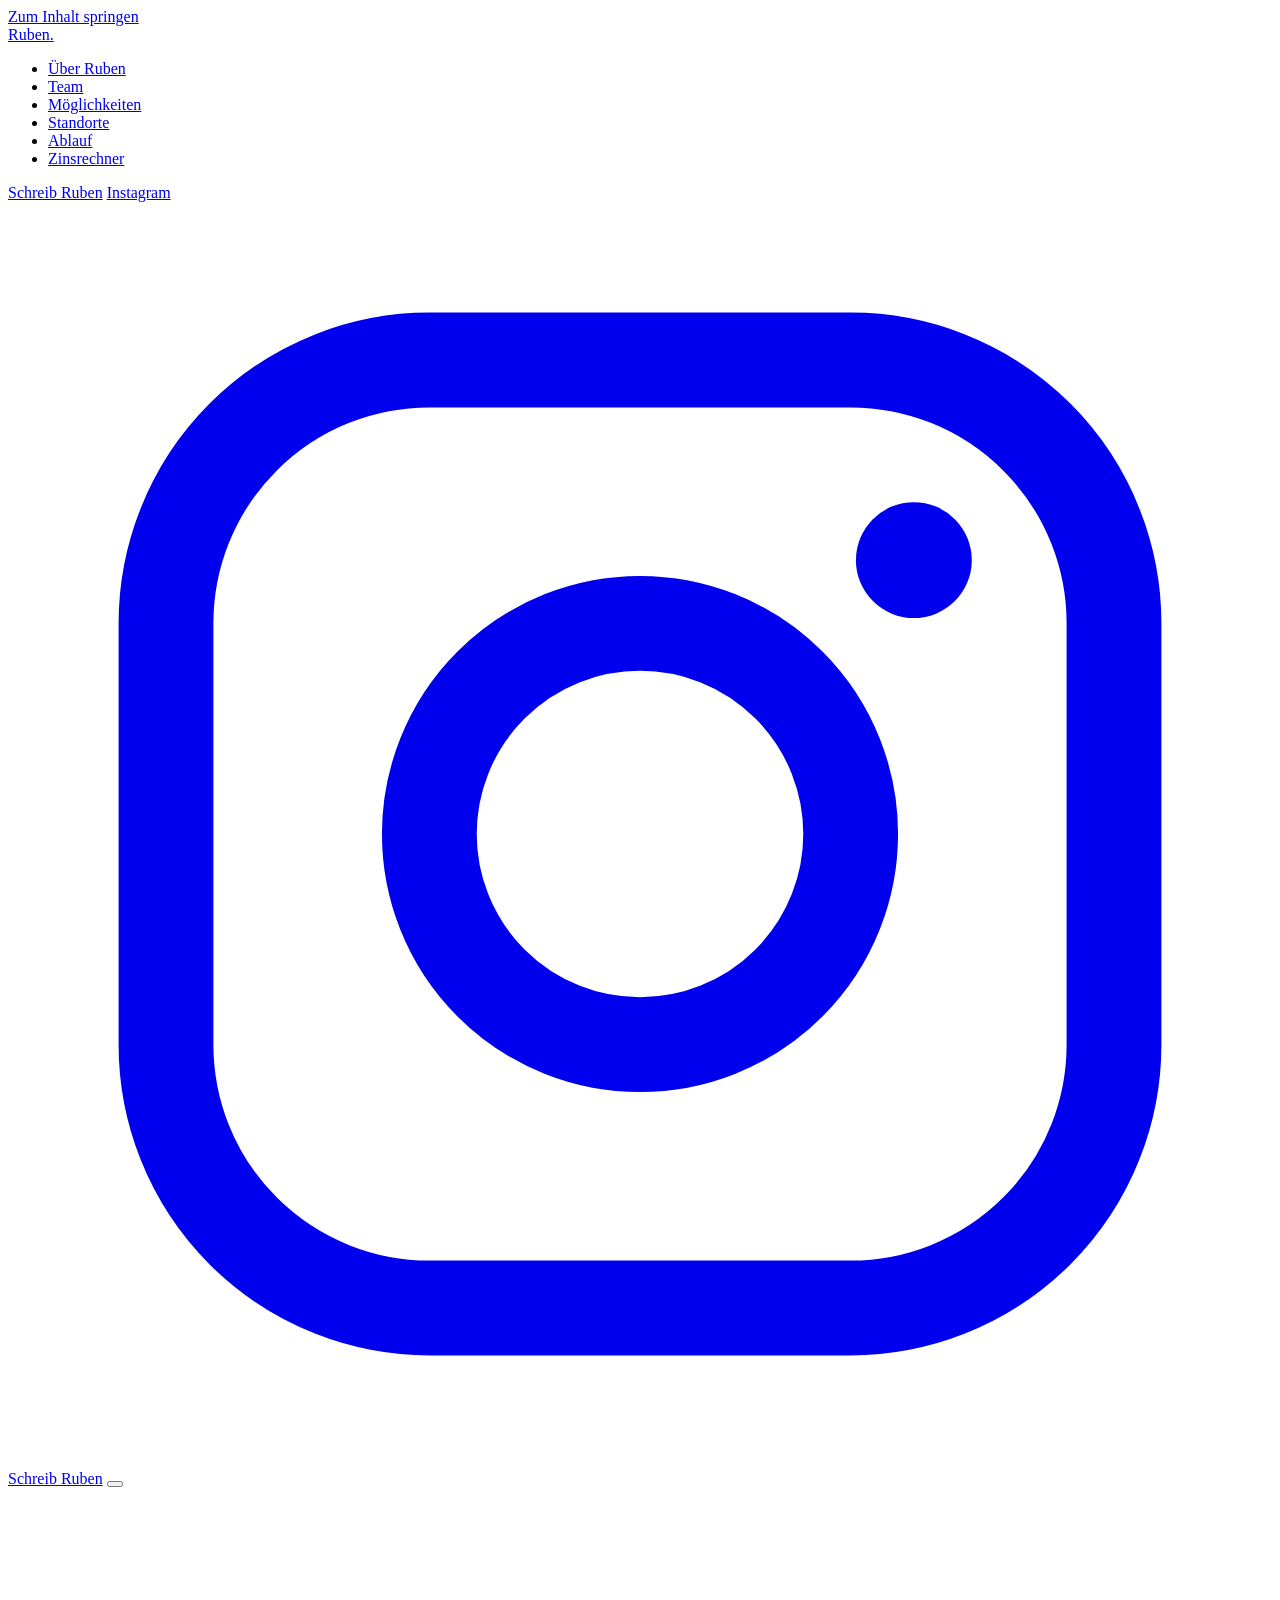
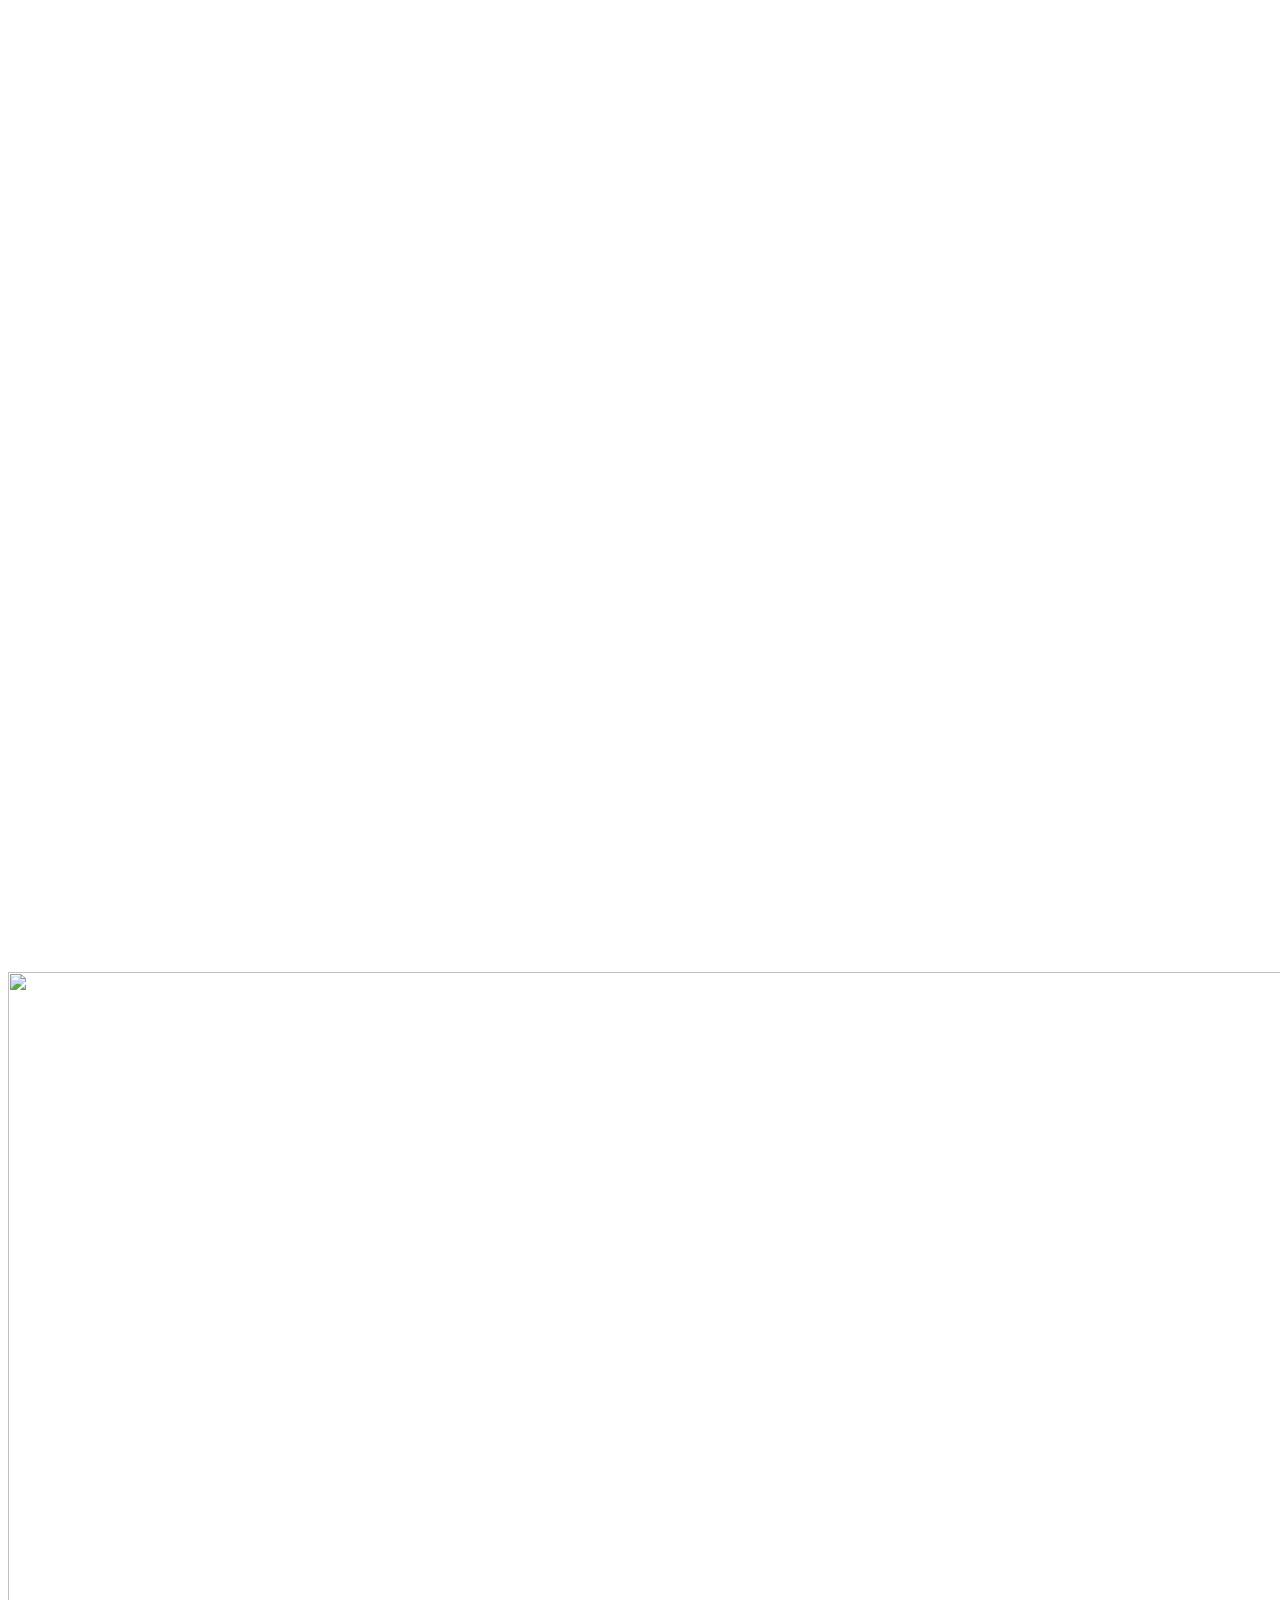
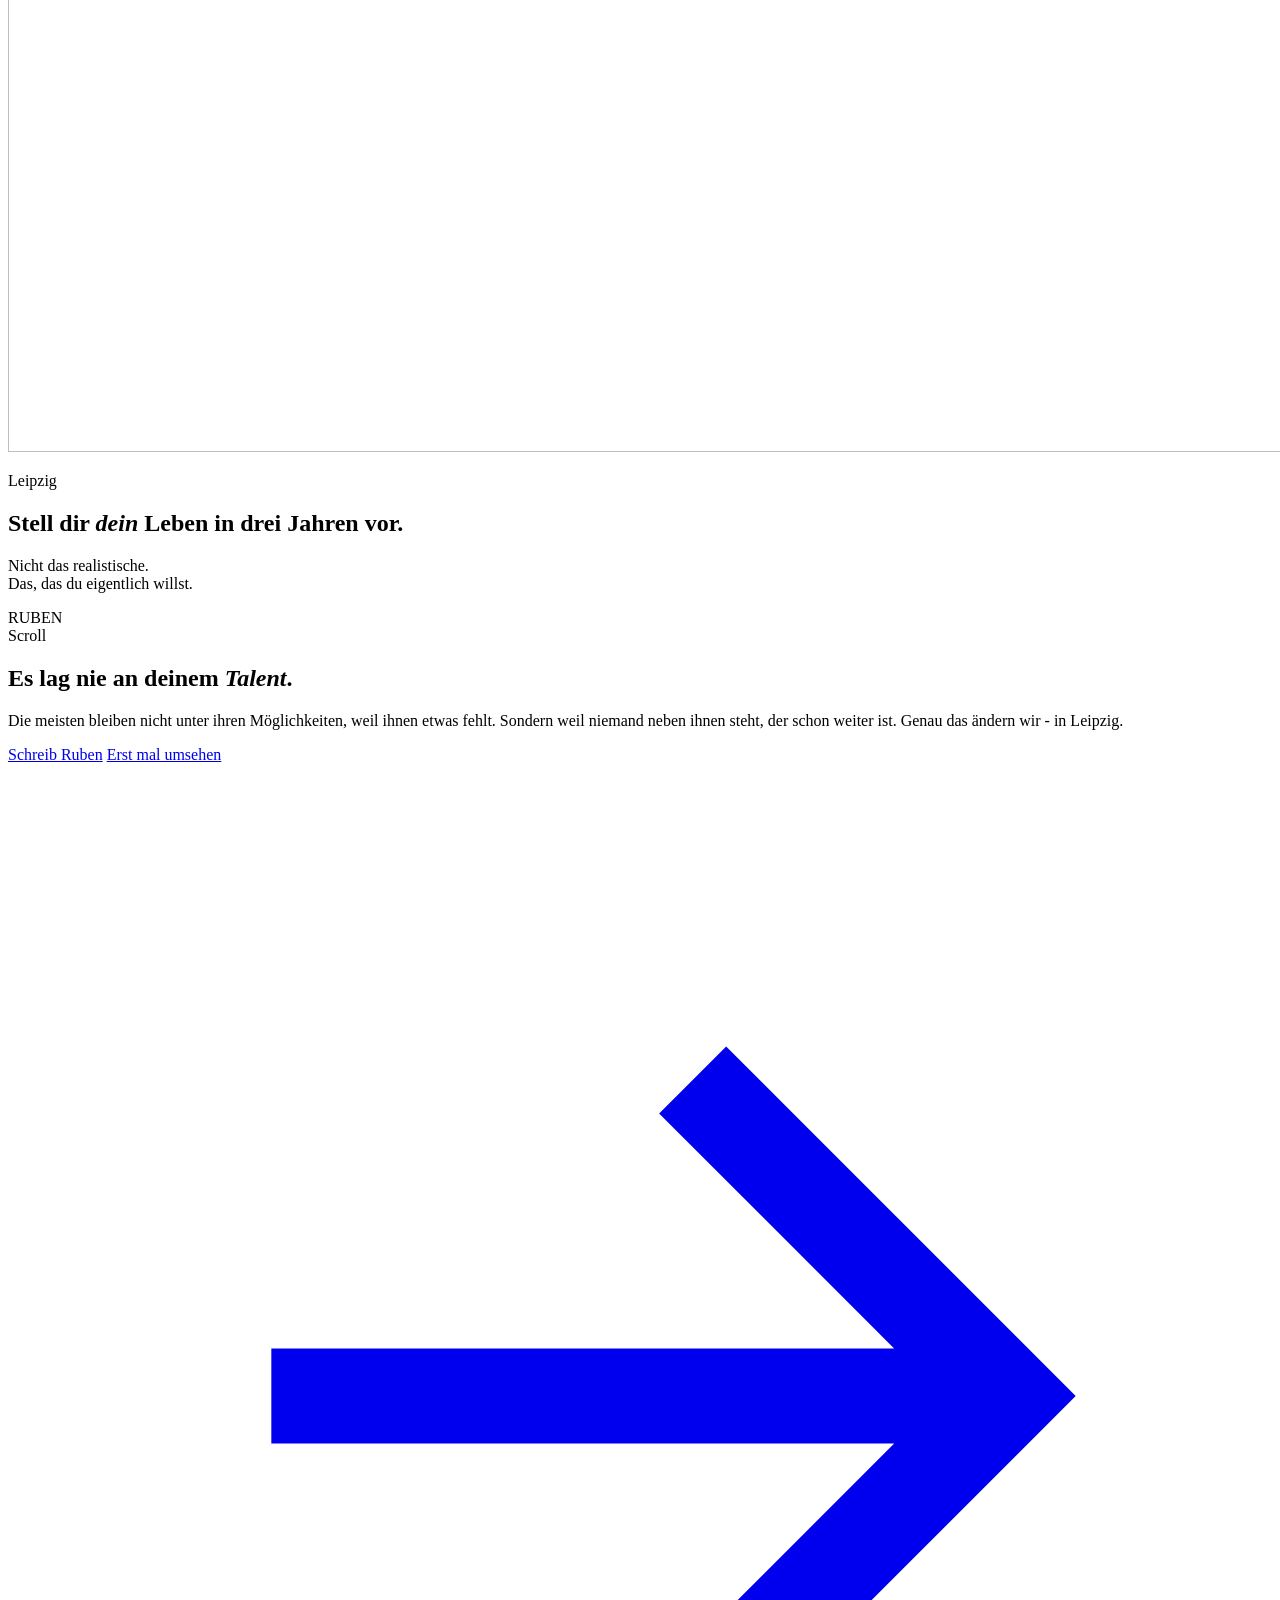
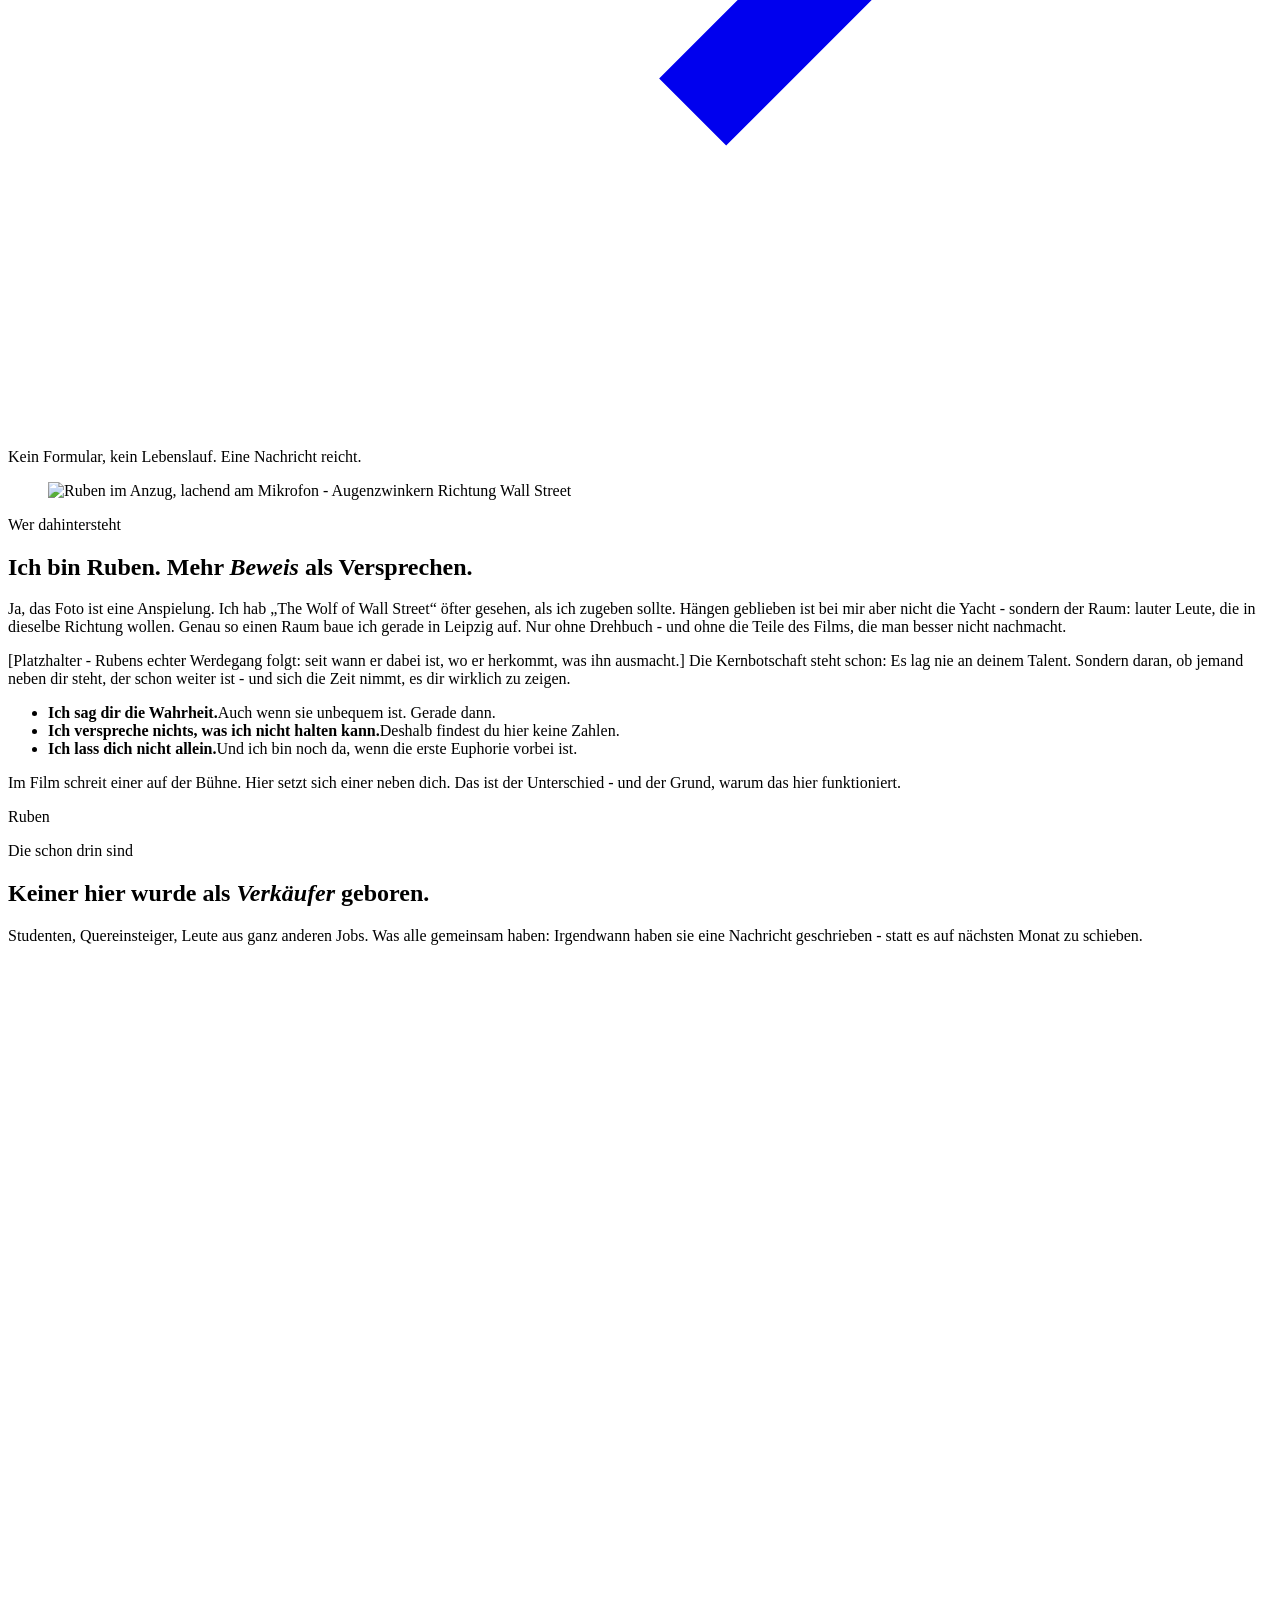
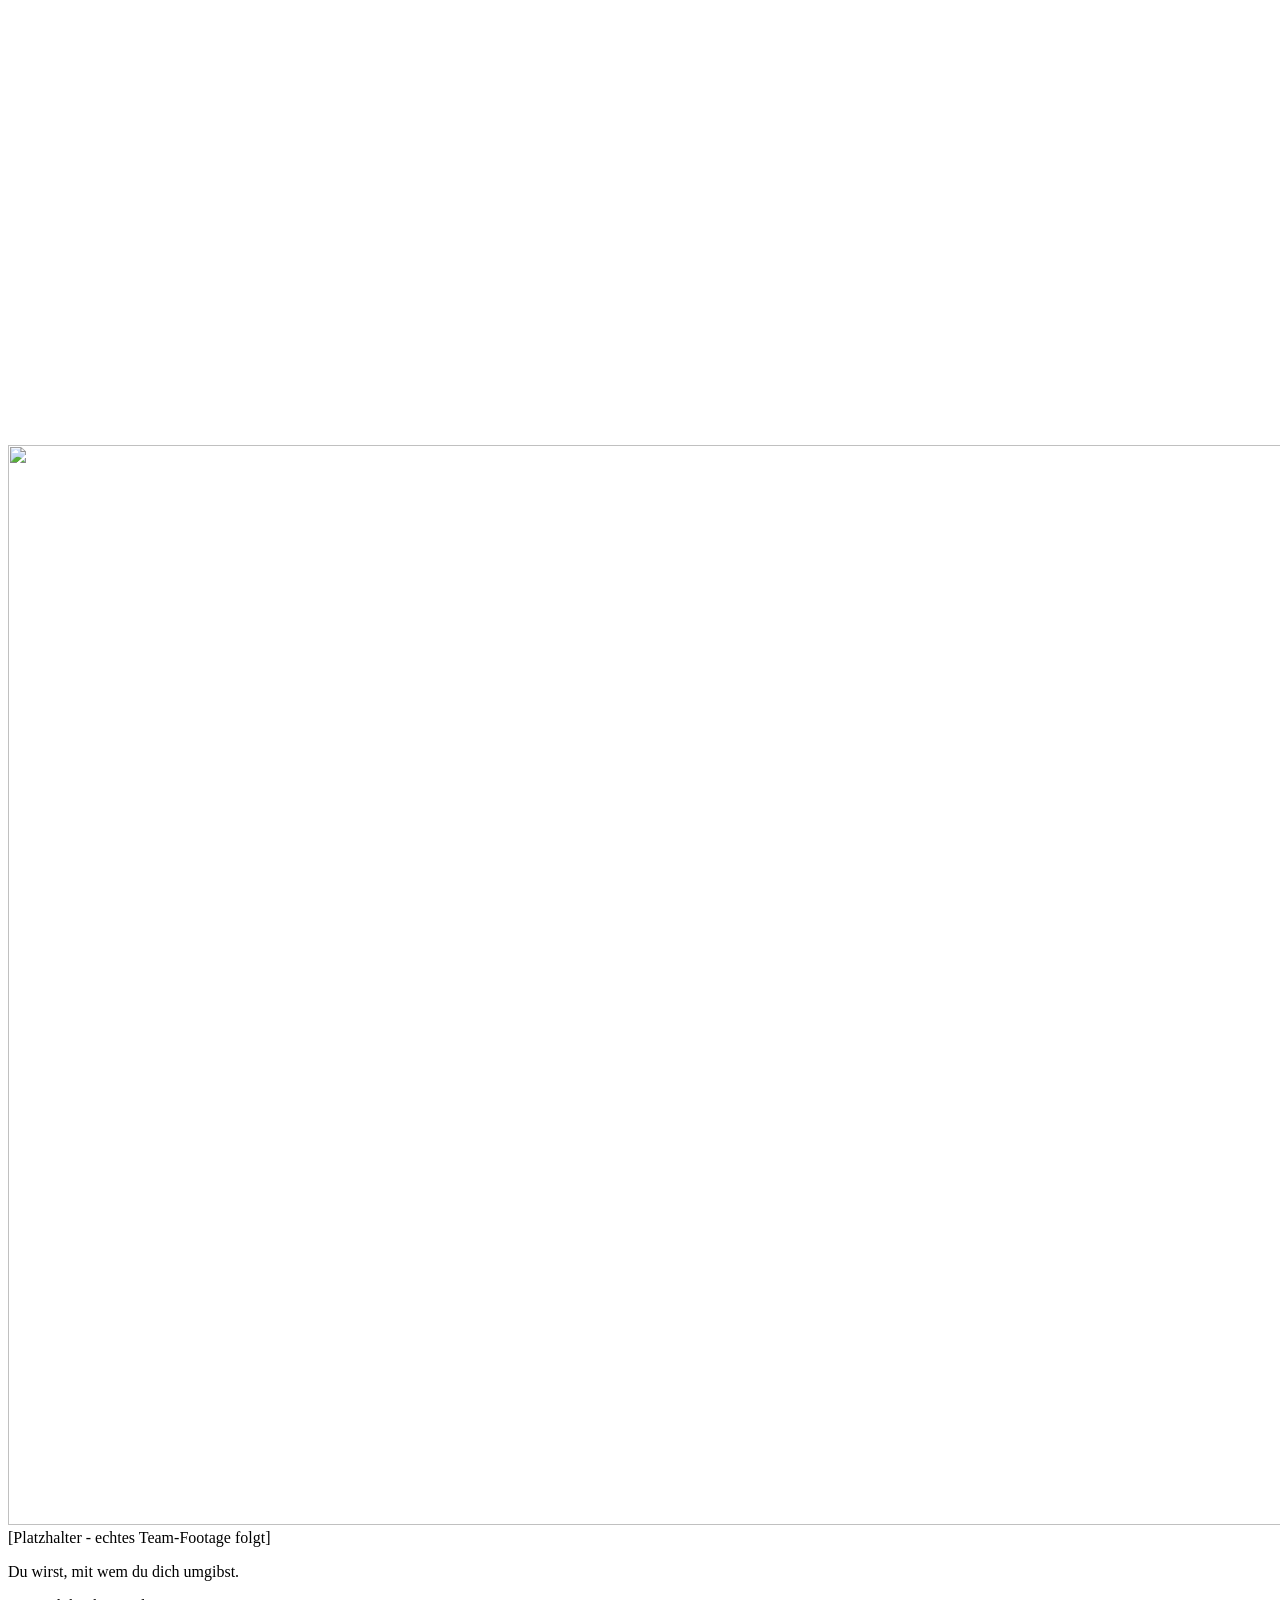
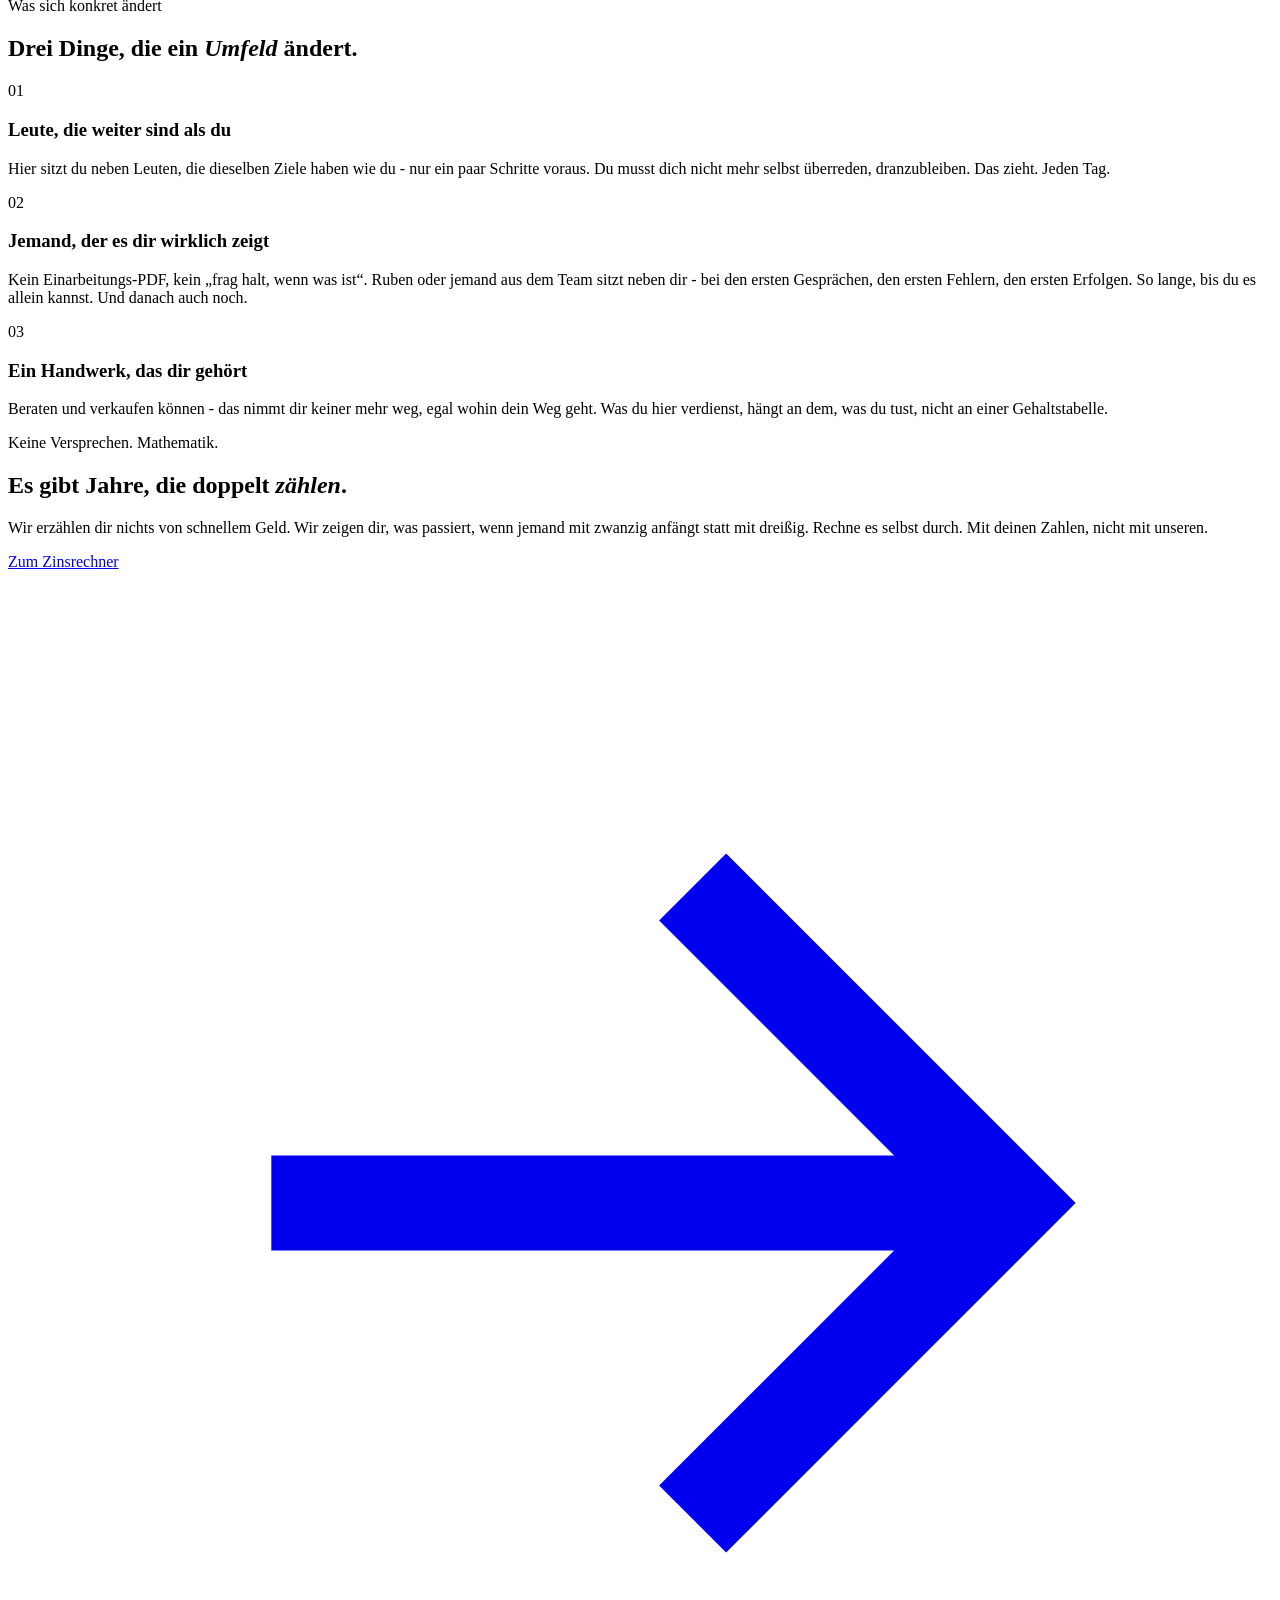
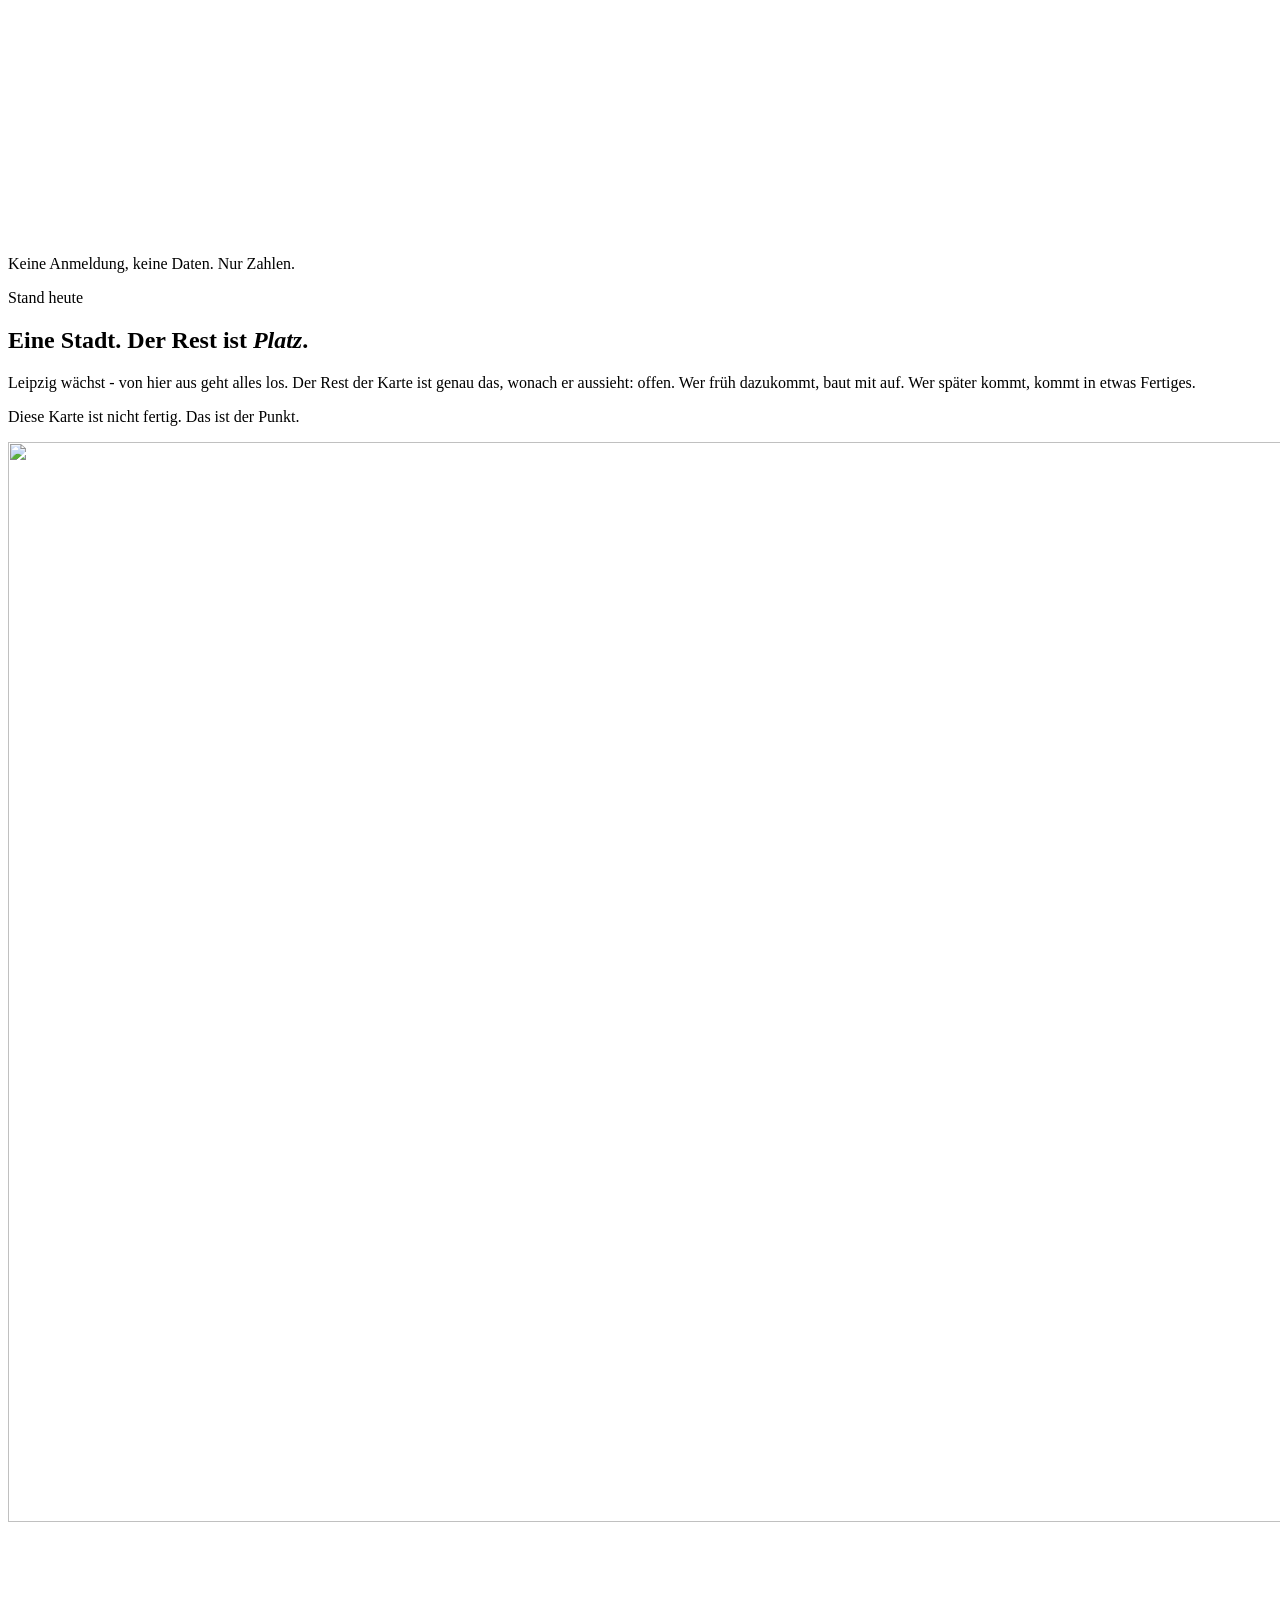
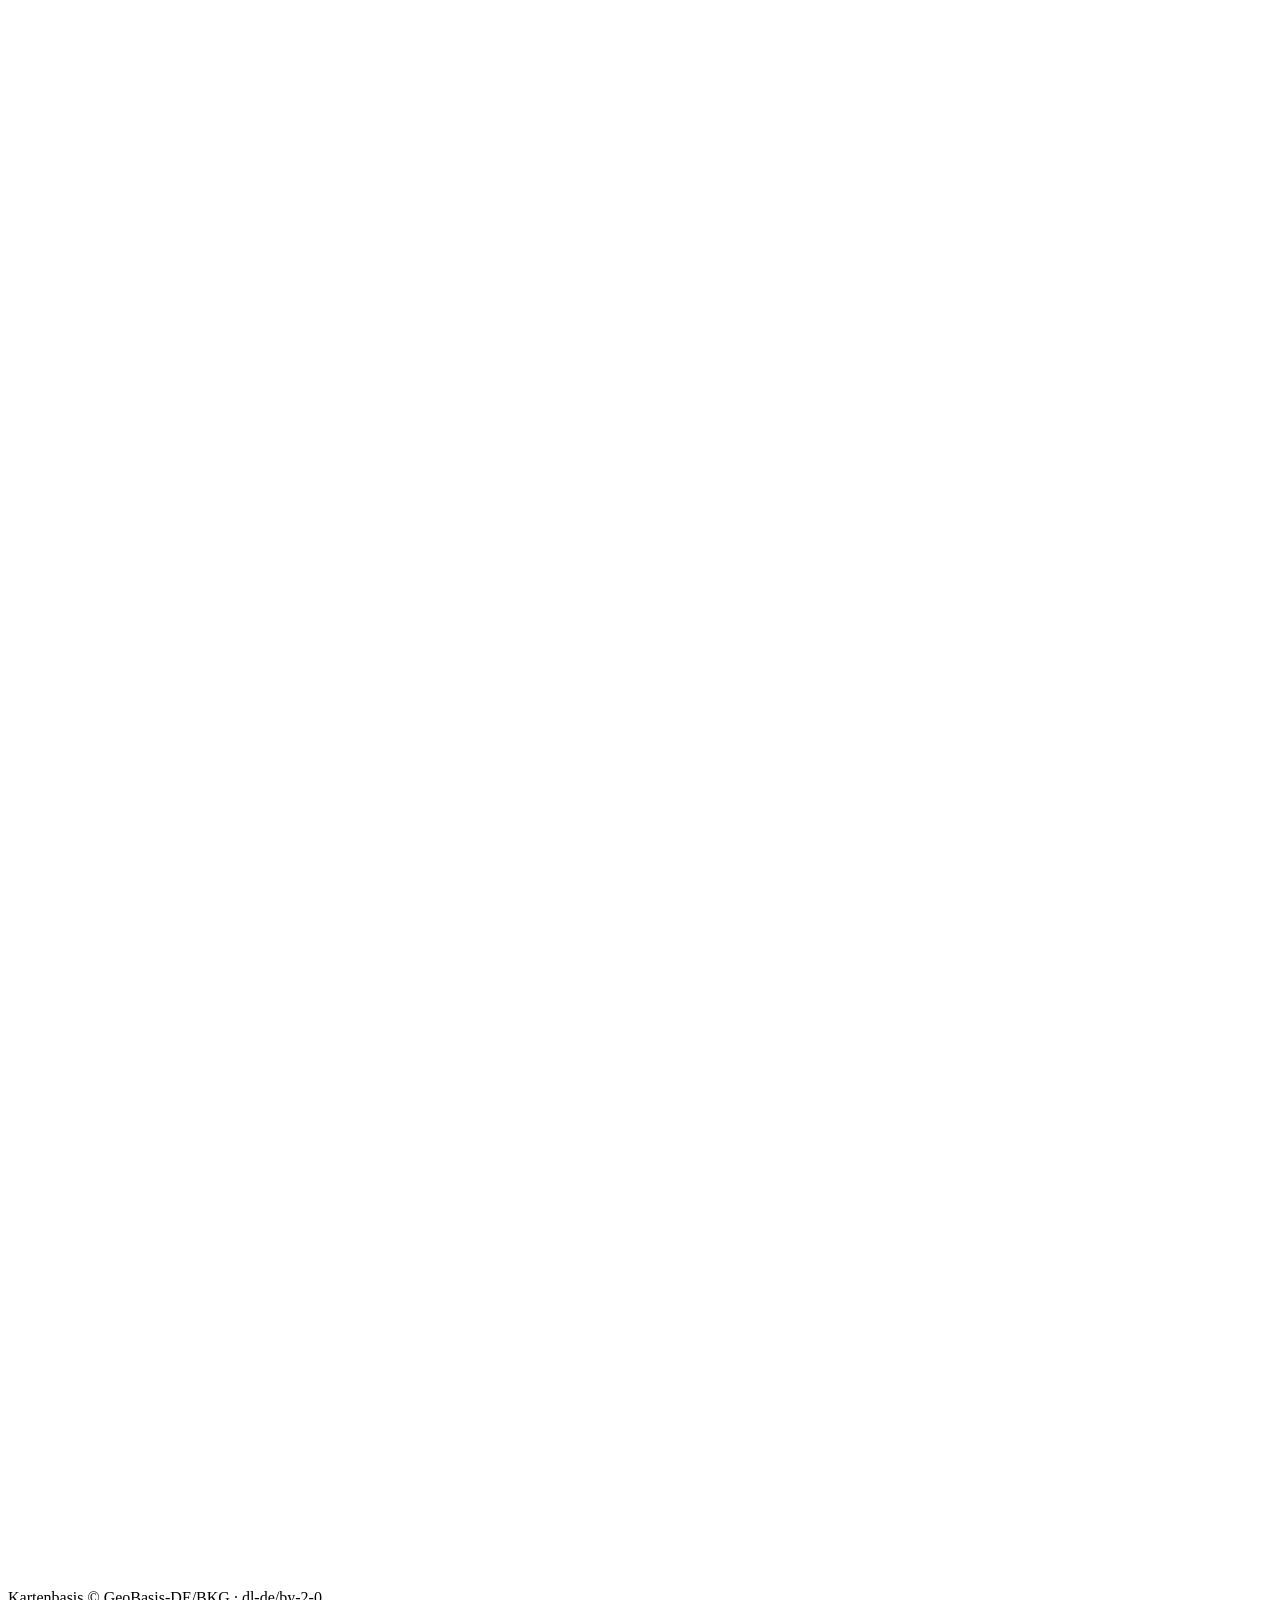
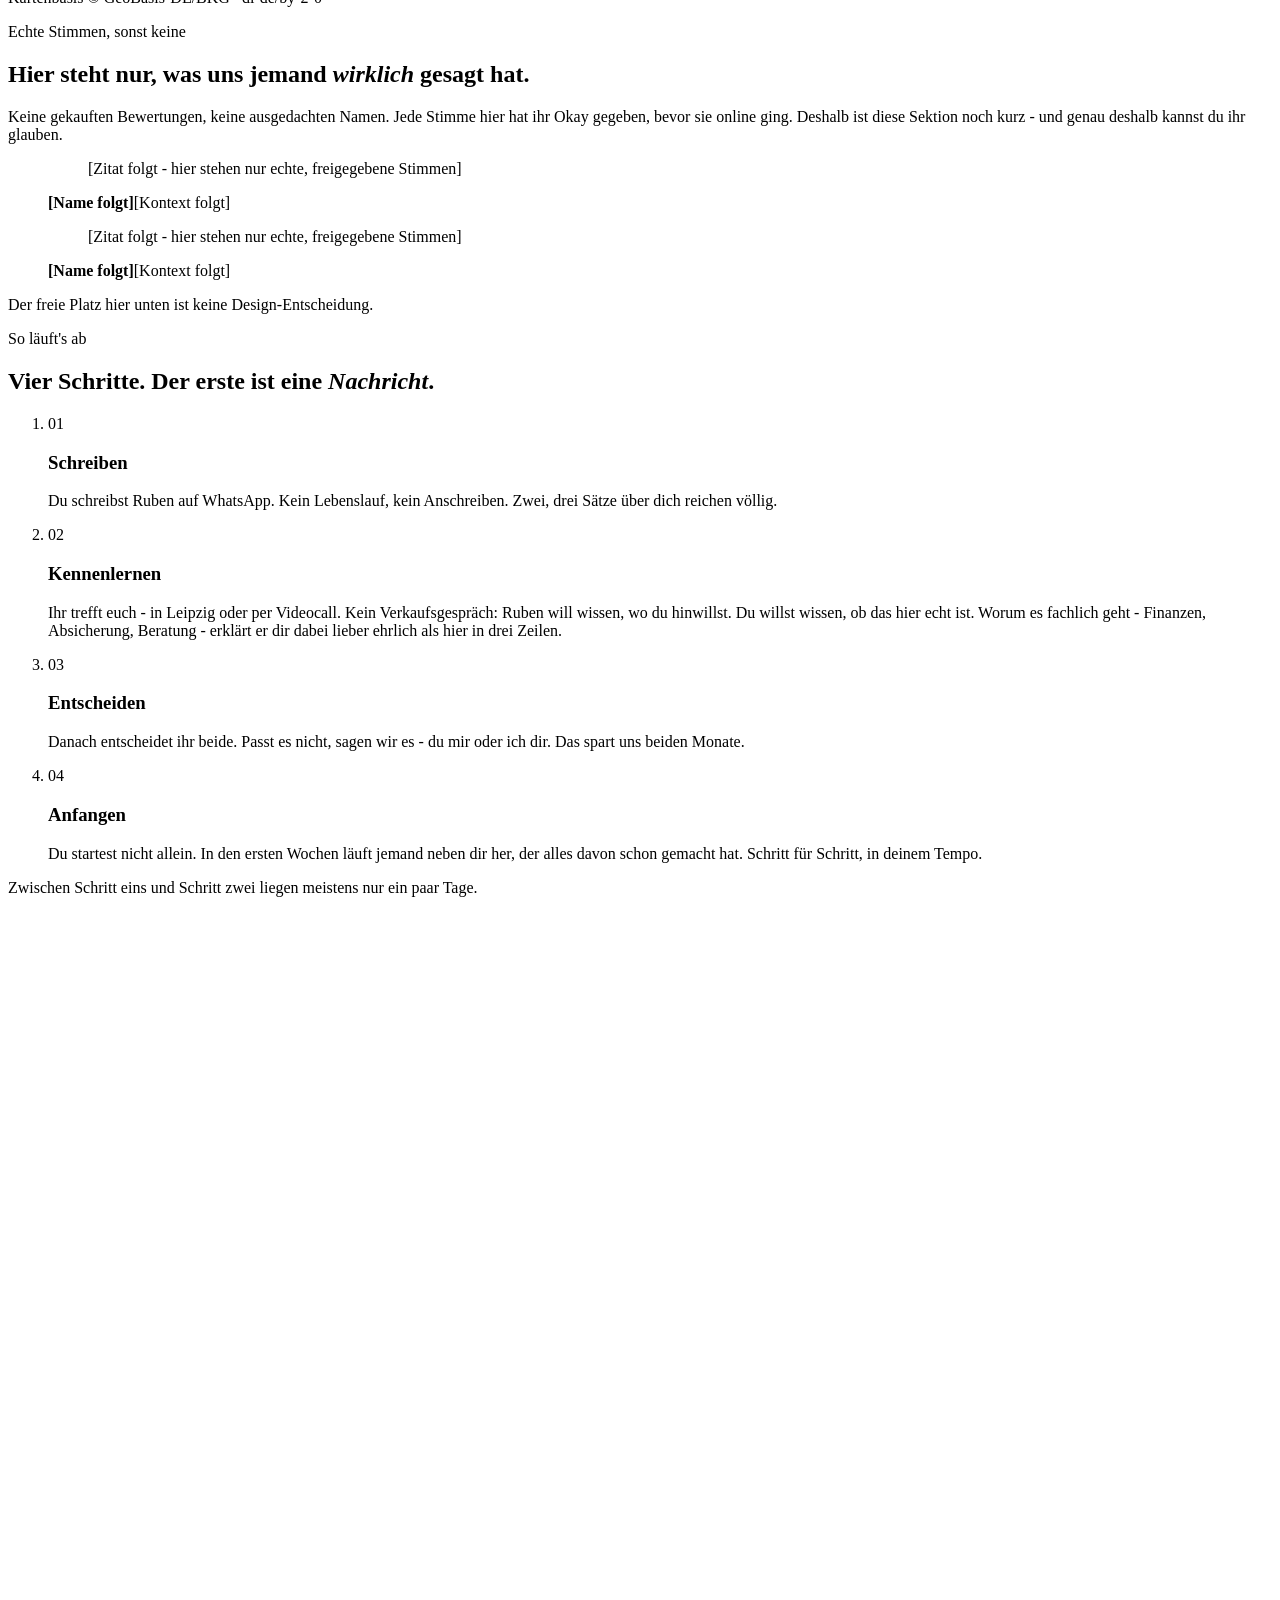
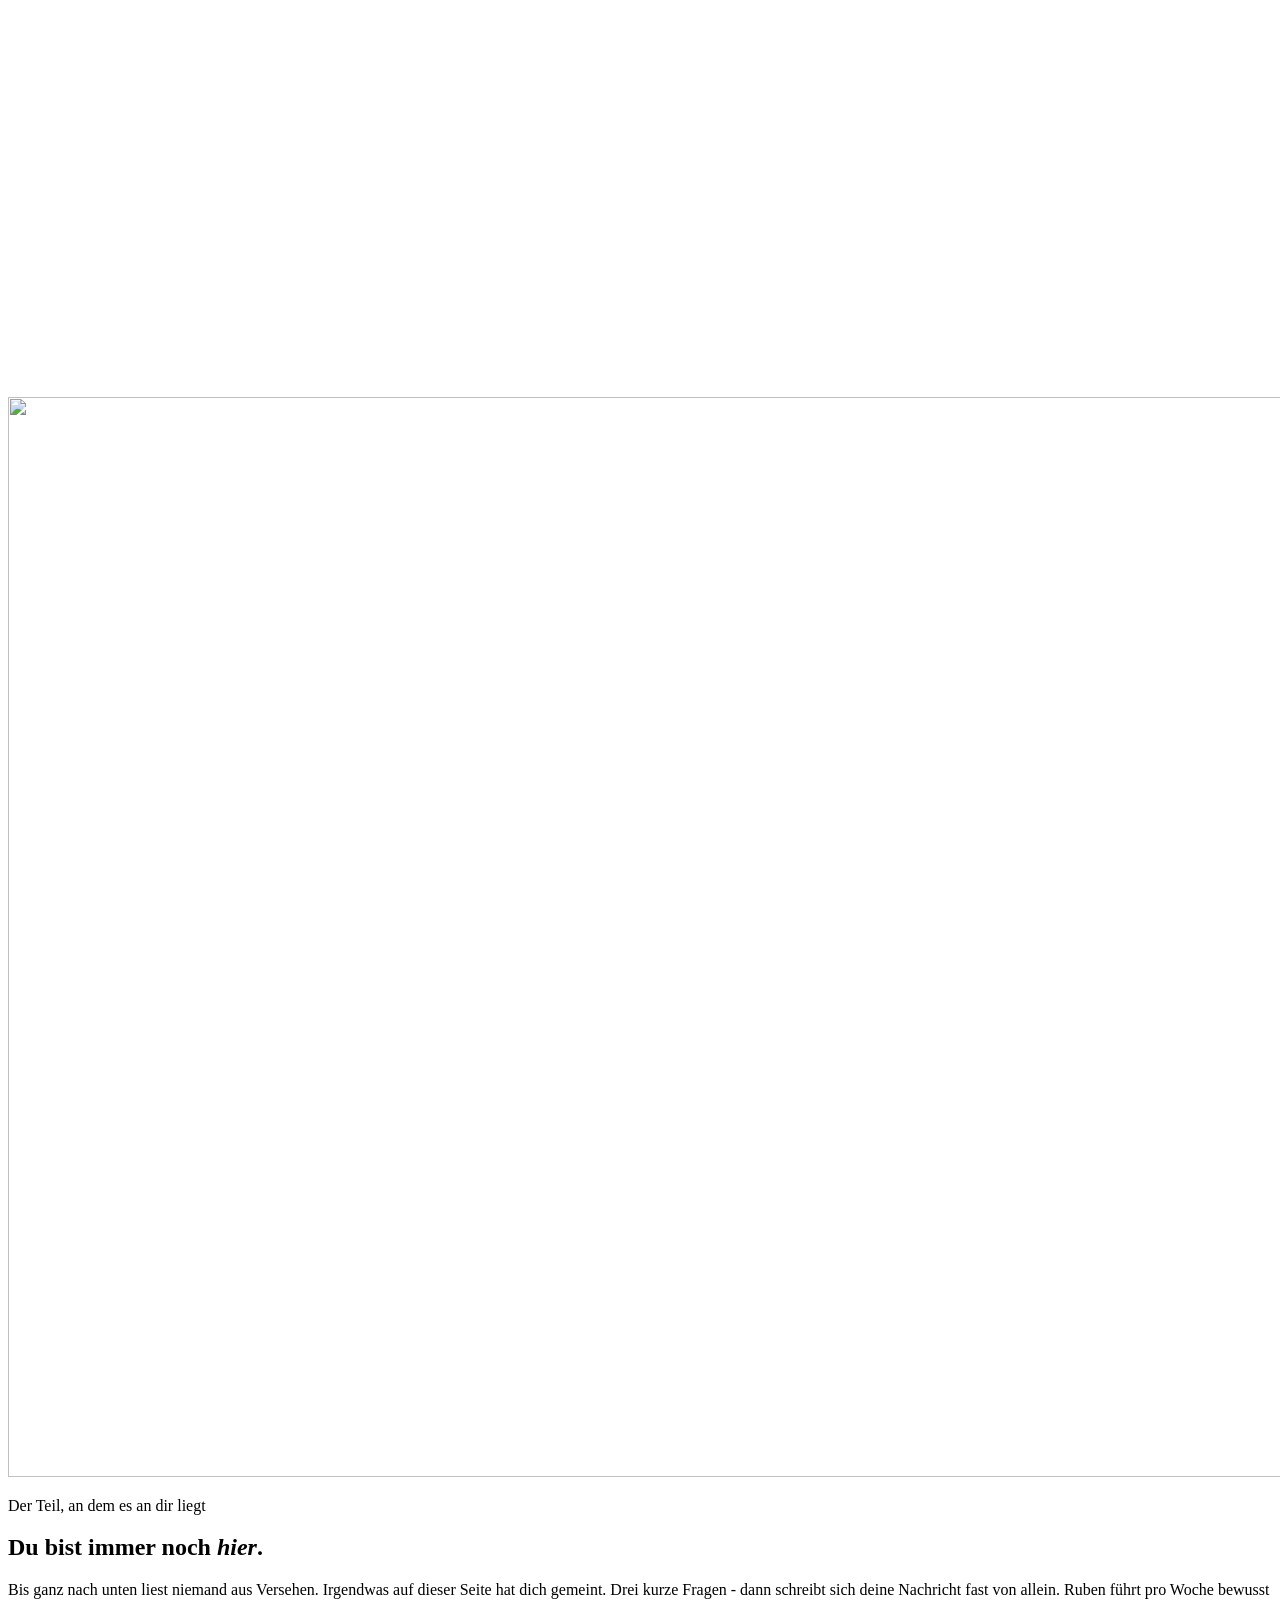
==== commit 47886da8: "WoWS-Portraet eingebaut: founder-smiling.jpg generiert (nano_banana_pro), Anspielungs-Satz zurueck C" ====
--- a/index.html
+++ b/index.html
@@ -114,15 +114,15 @@
     <div class="container ich__grid">
       <div class="ich__media" data-reveal="left">
         <figure class="portrait">
-          <img src="/assets/img/founder-smiling.jpg" alt="Ruben im Porträt, Abendlicht" loading="lazy" width="768" height="1024" />
+          <img src="/assets/img/founder-smiling.jpg" alt="Ruben im Anzug, lachend am Mikrofon - Augenzwinkern Richtung Wall Street" loading="lazy" width="768" height="1024" />
           <span class="portrait__frame" aria-hidden="true"></span>
         </figure>
       </div>
       <div class="ich__body" data-reveal="right">
         <p class="eyebrow">Wer dahintersteht</p>
         <h2 id="ich-title">Ich bin Ruben. Mehr <em>Beweis</em> als Versprechen.</h2>
-        <p>Ich sag's direkt: Ich hab „The Wolf of Wall Street“ öfter gesehen, als ich
-        zugeben sollte. Hängen geblieben ist bei mir aber nicht die
+        <p>Ja, das Foto ist eine Anspielung. Ich hab „The Wolf of Wall Street“ öfter
+        gesehen, als ich zugeben sollte. Hängen geblieben ist bei mir aber nicht die
         Yacht - sondern der Raum: lauter Leute, die in dieselbe Richtung wollen.
         Genau so einen Raum baue ich gerade in Leipzig auf. Nur ohne Drehbuch -
         und ohne die Teile des Films, die man besser nicht nachmacht.</p>
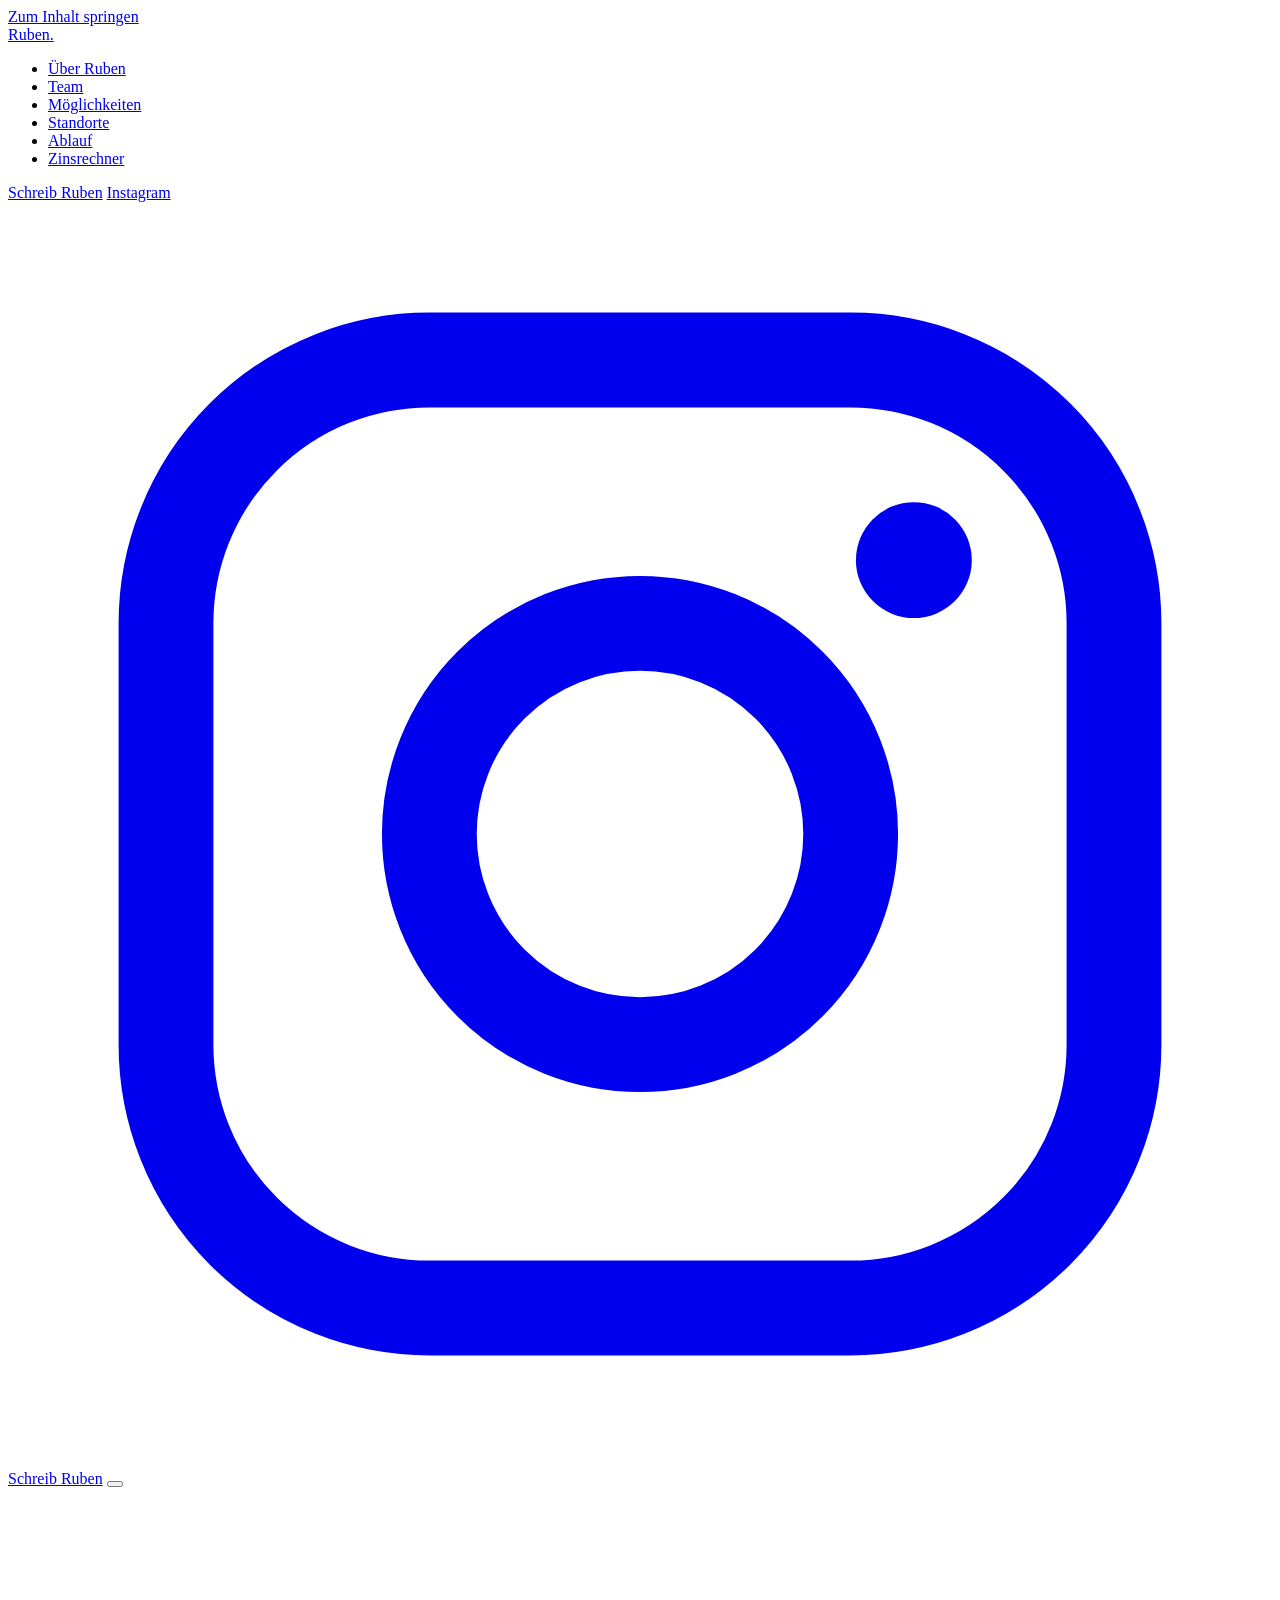
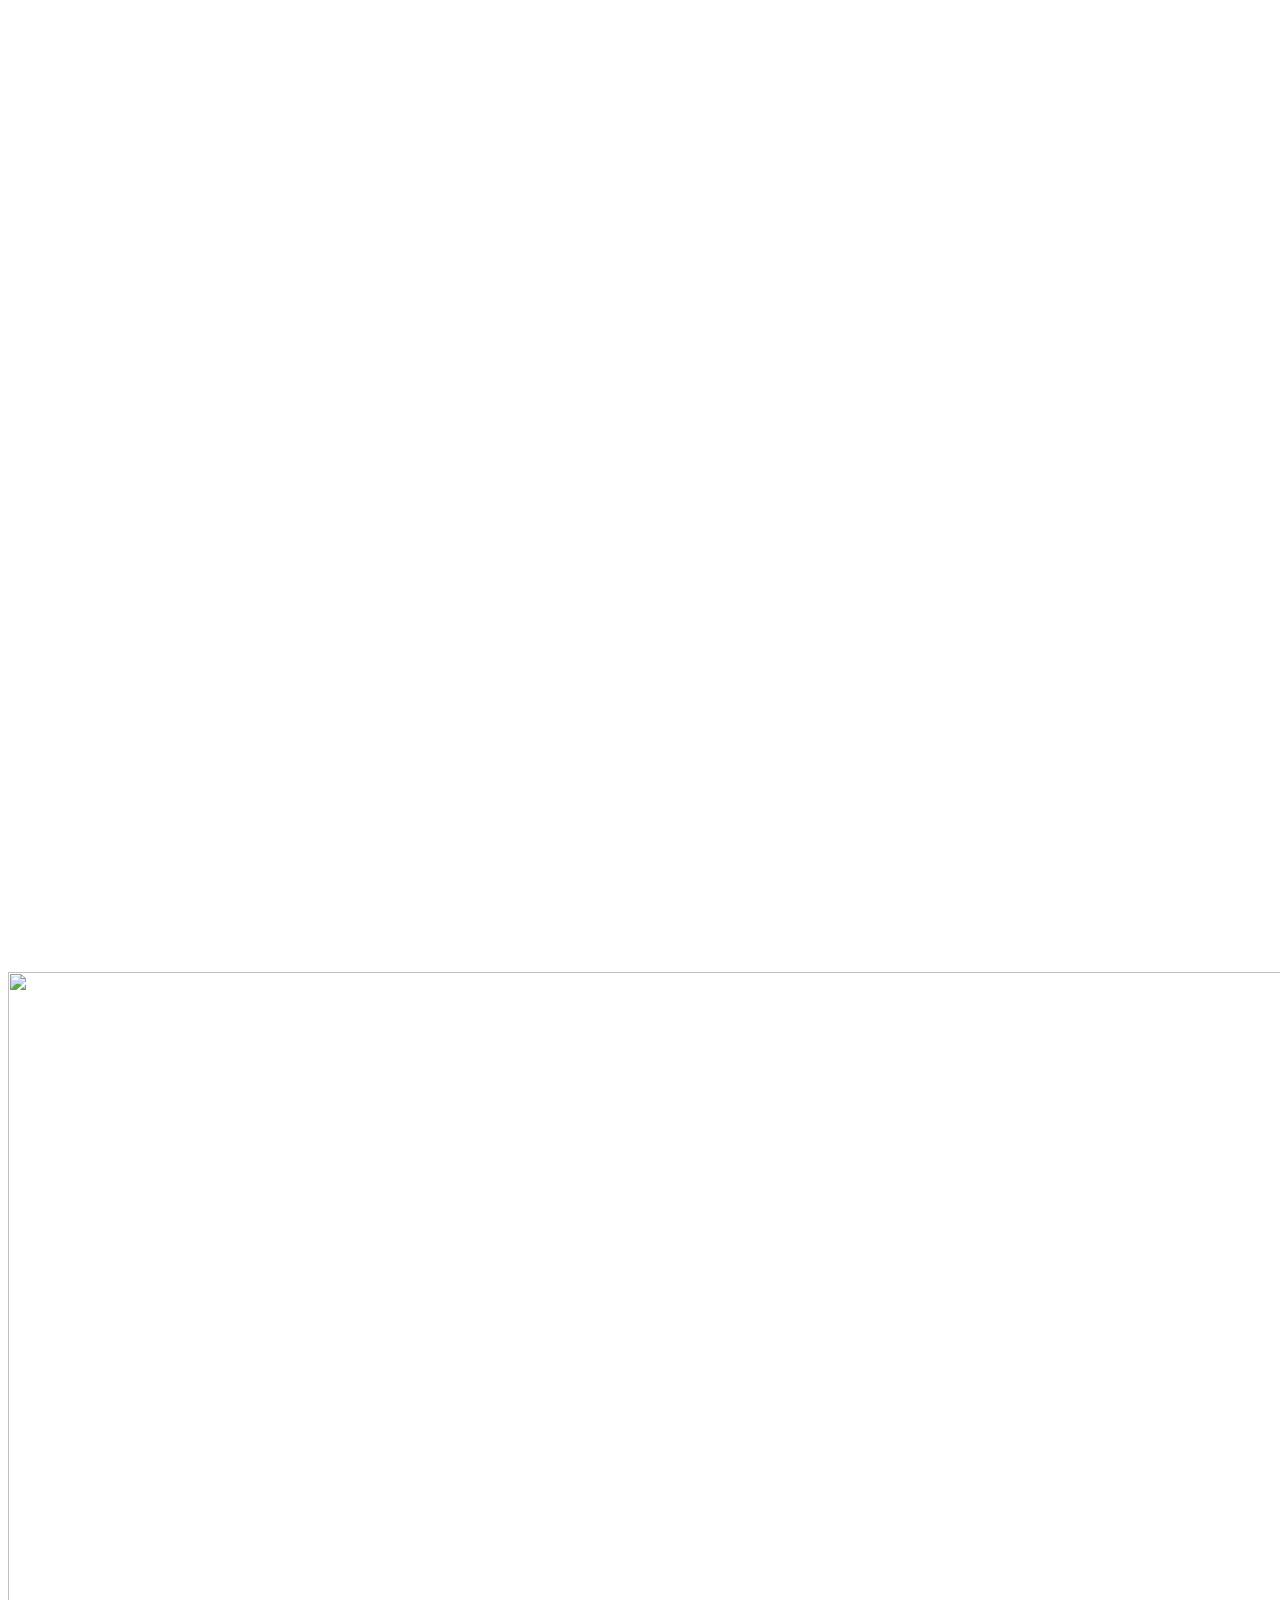
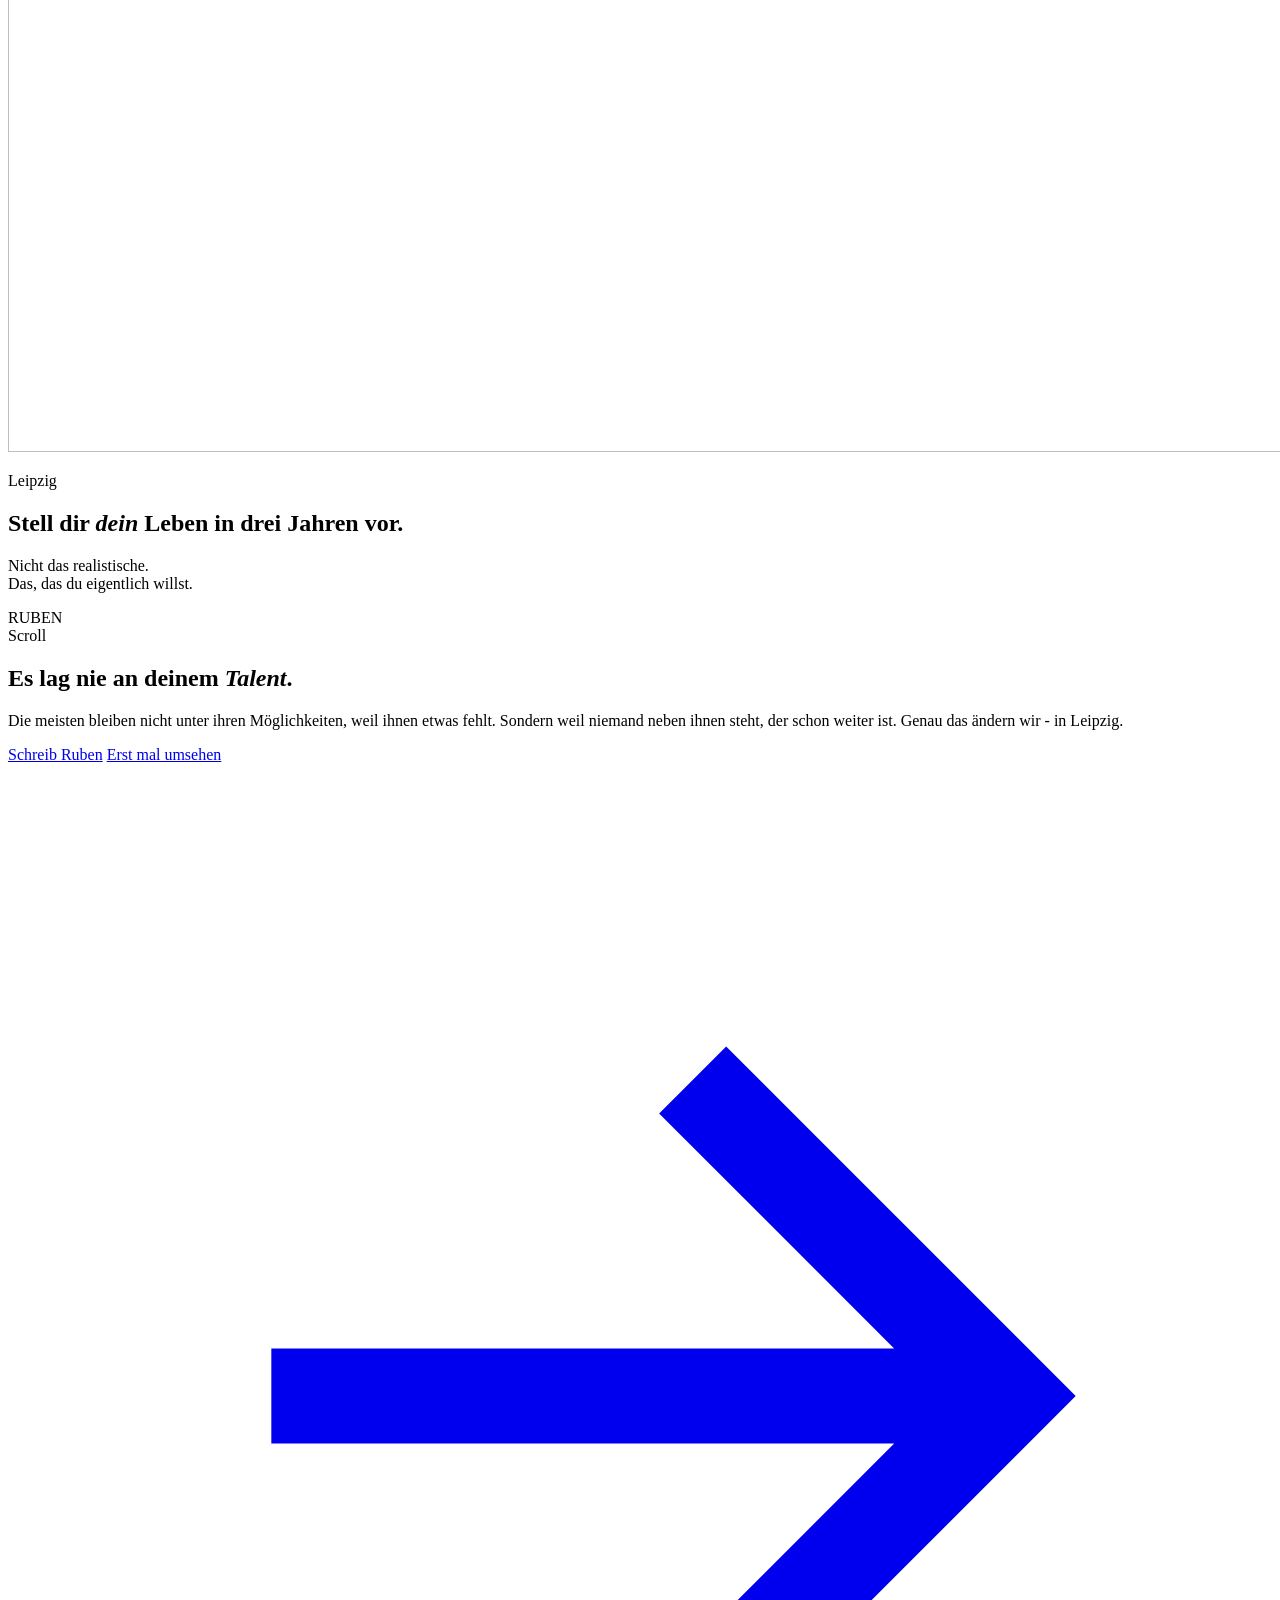
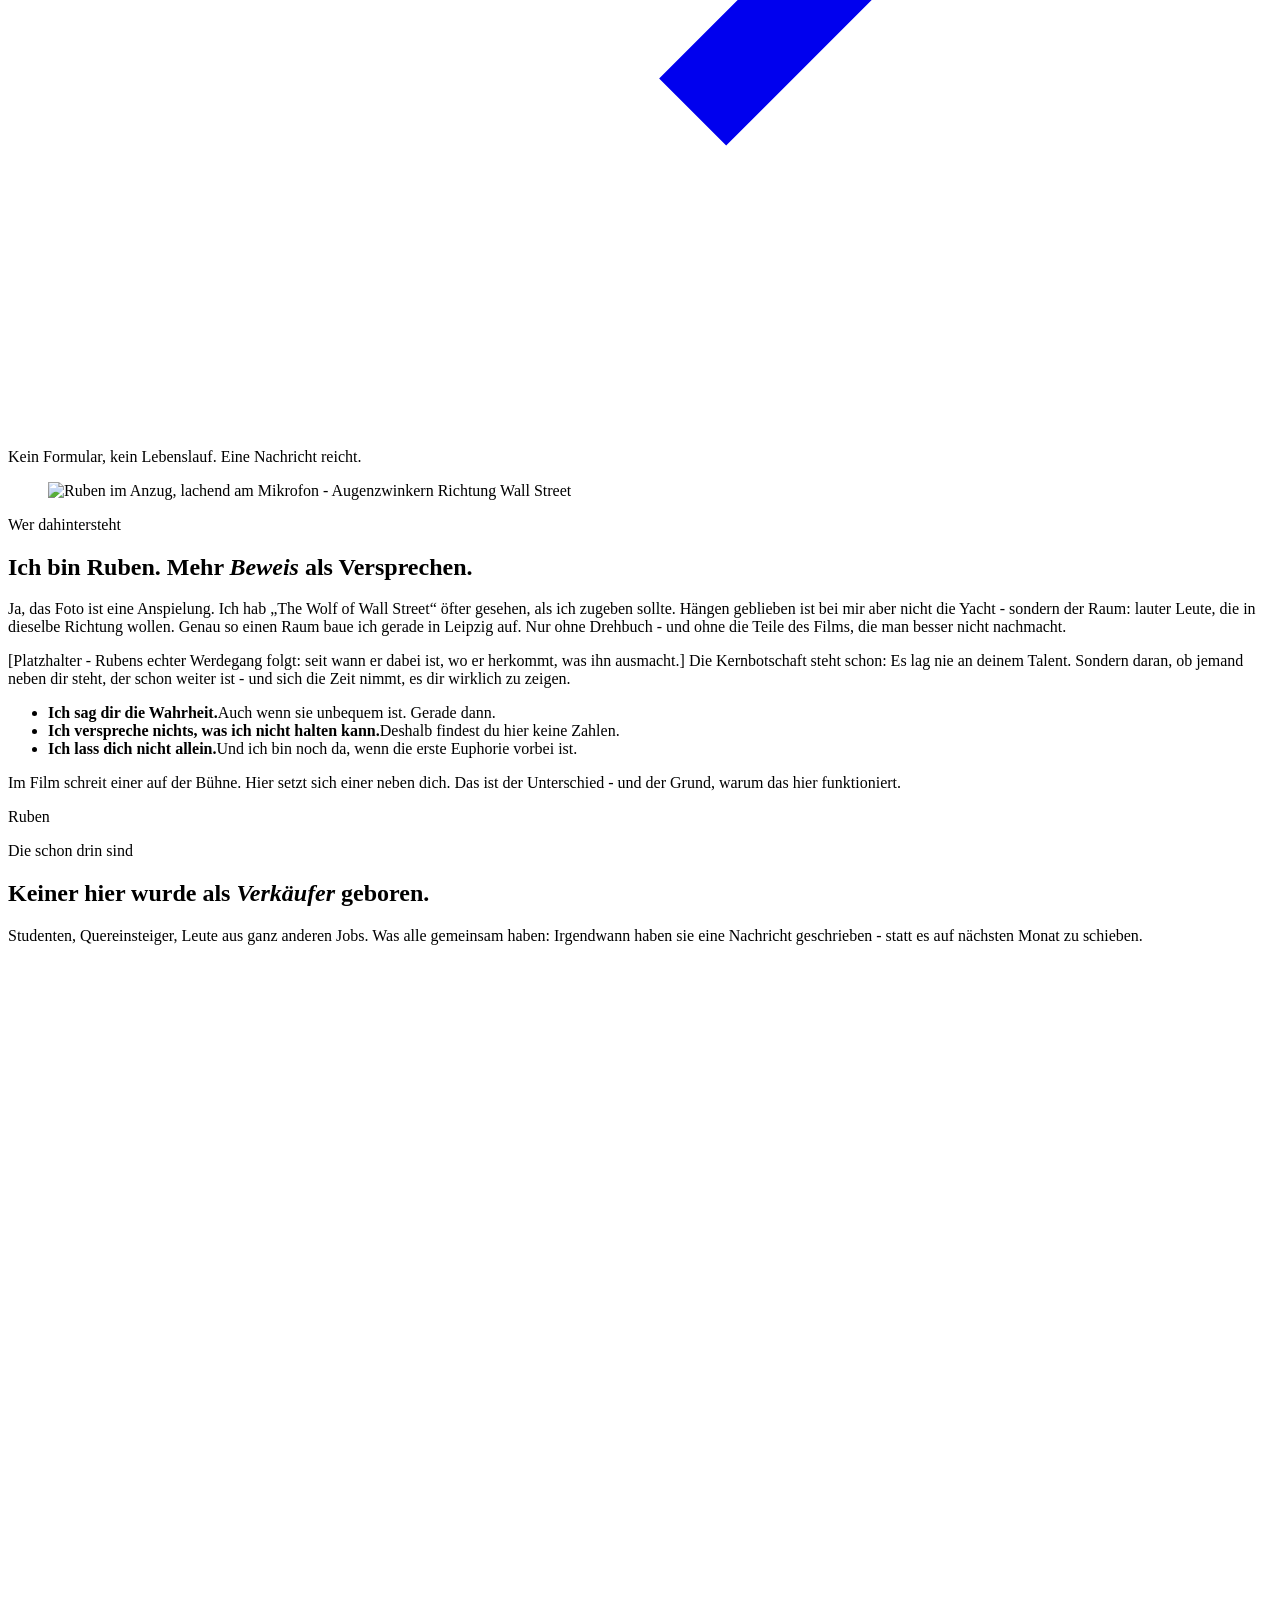
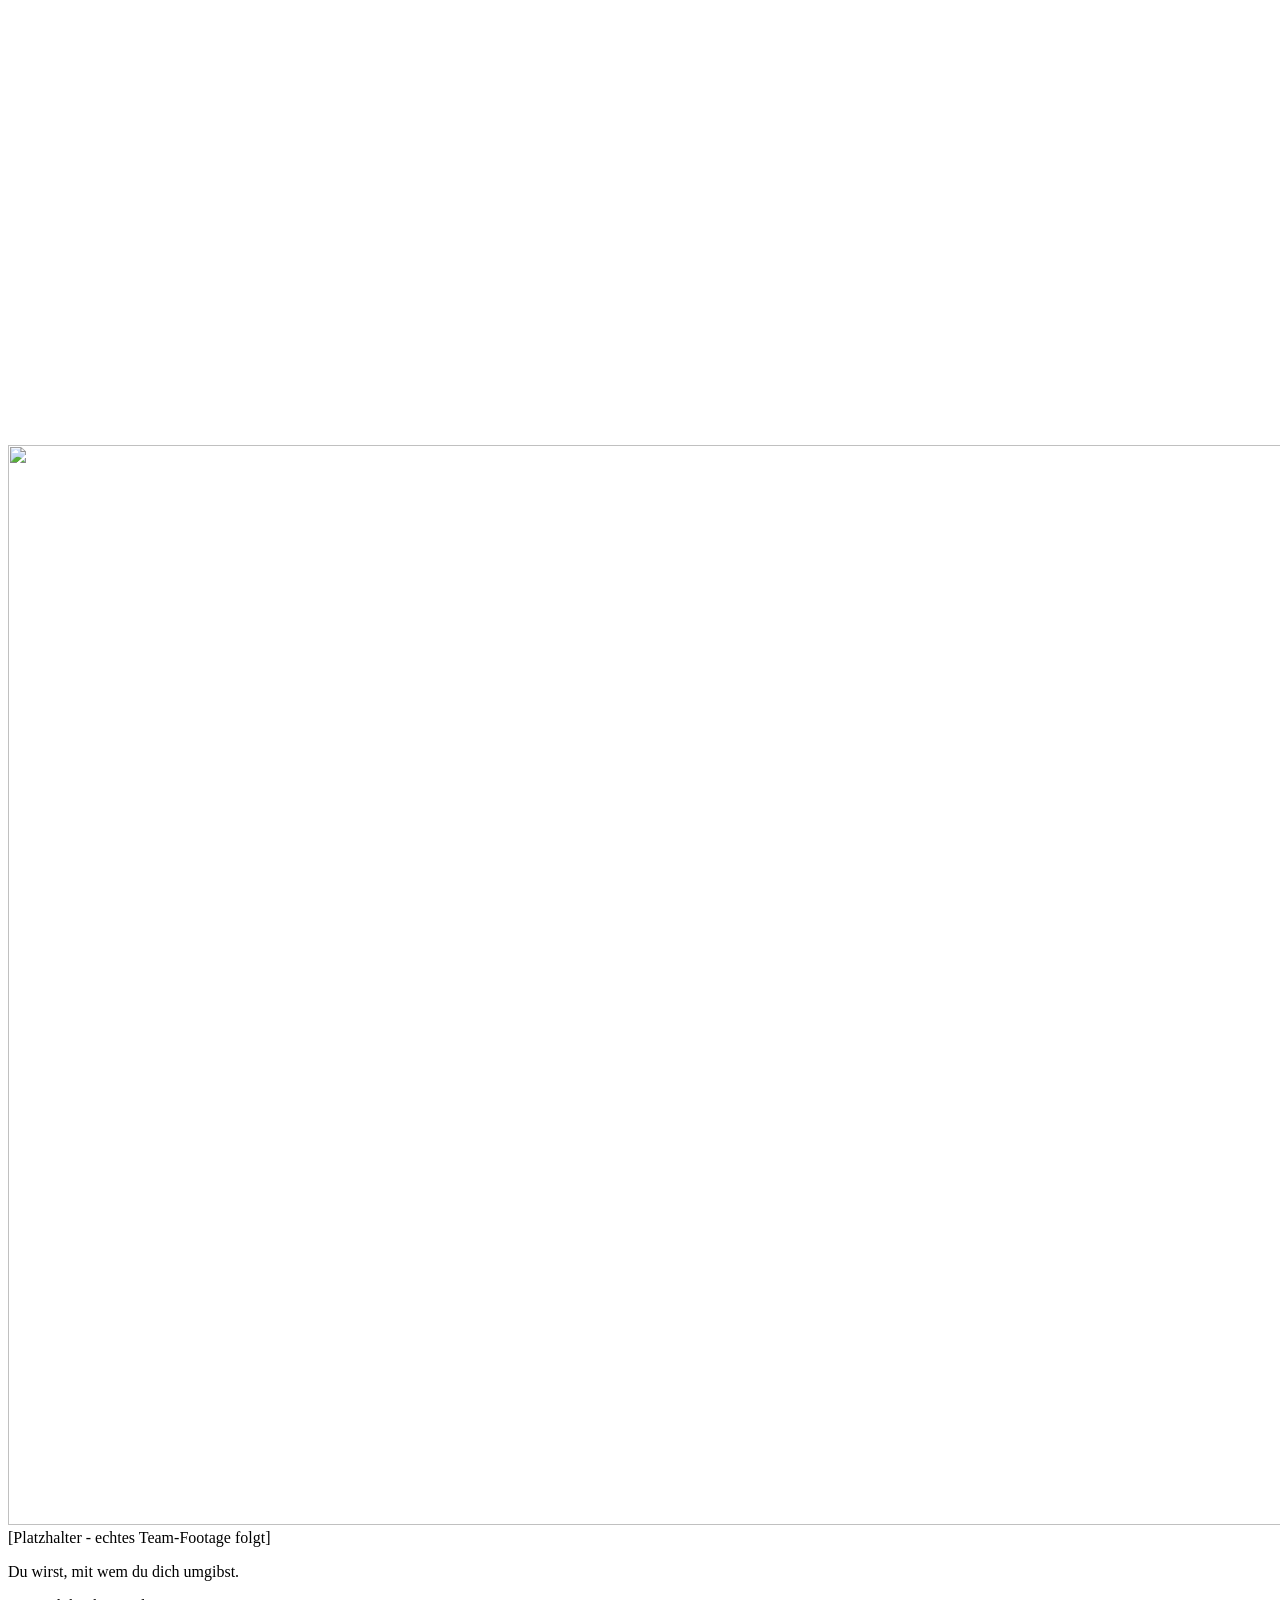
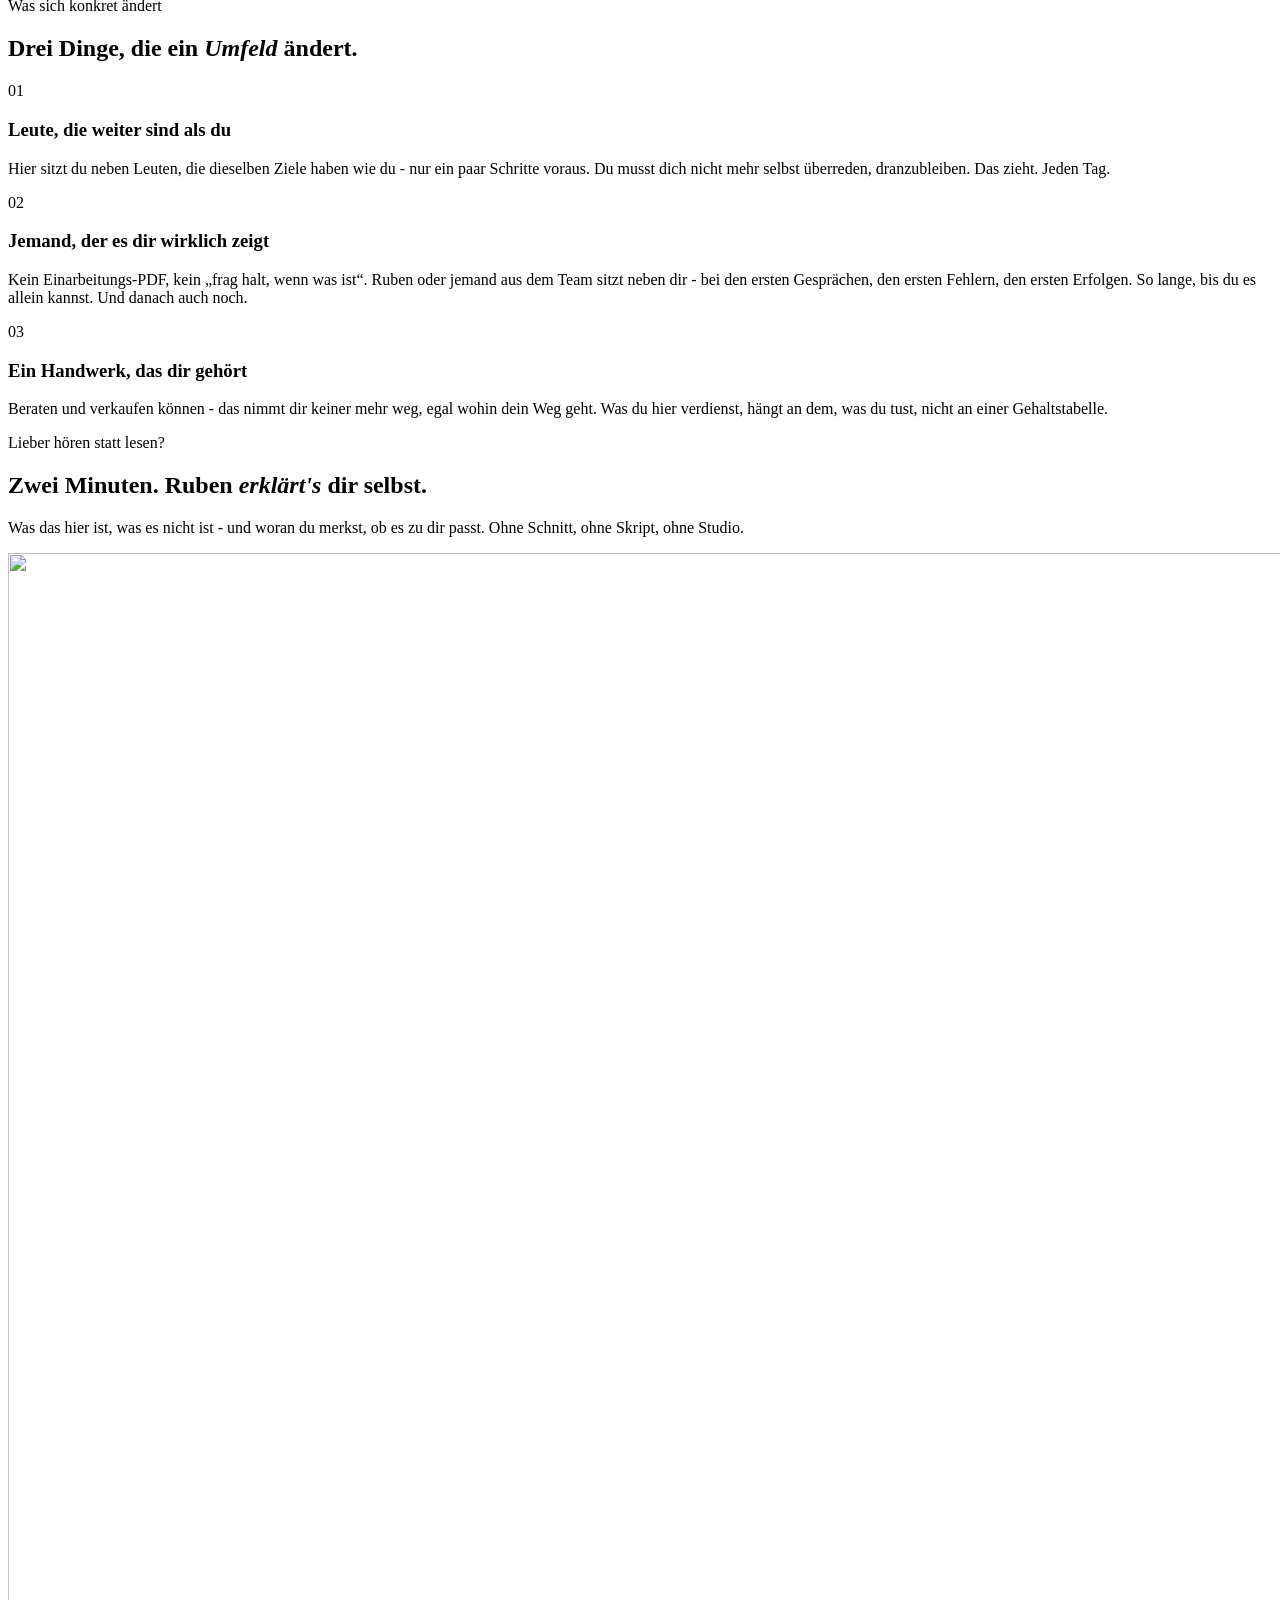
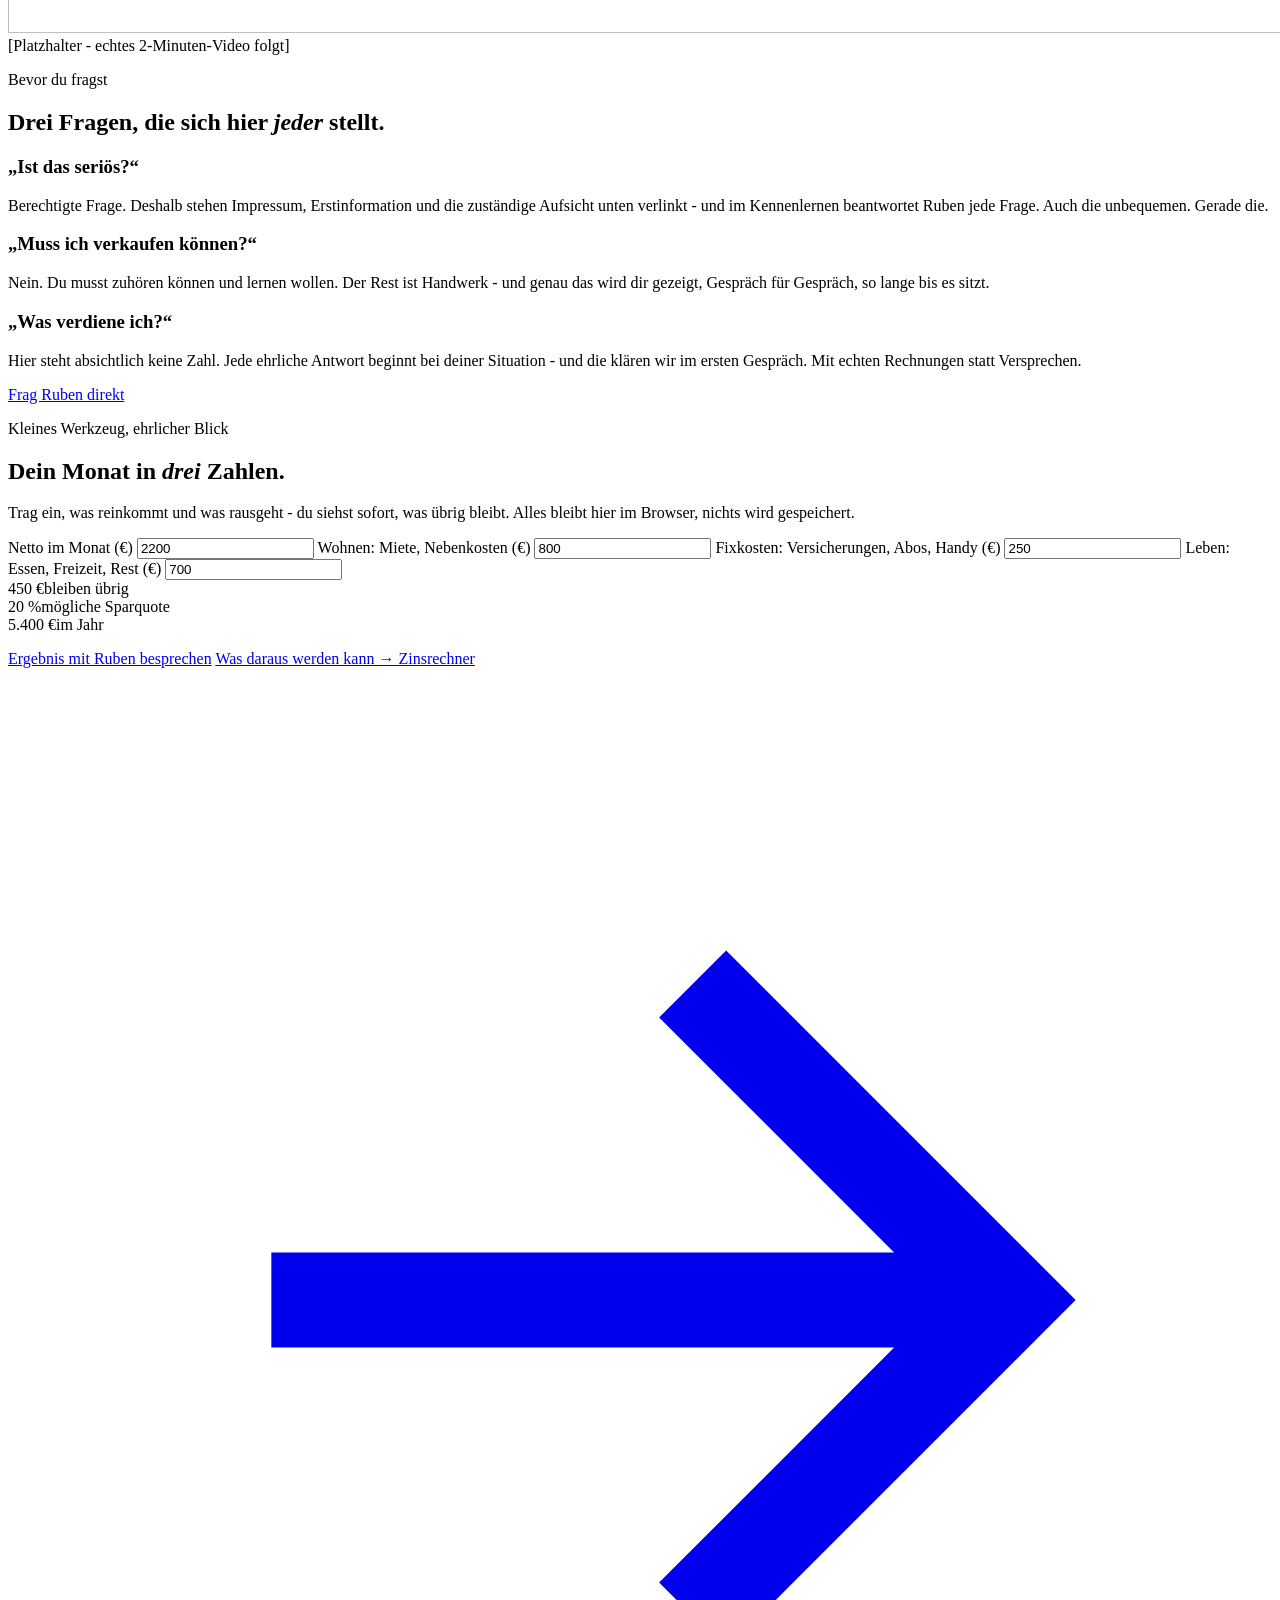
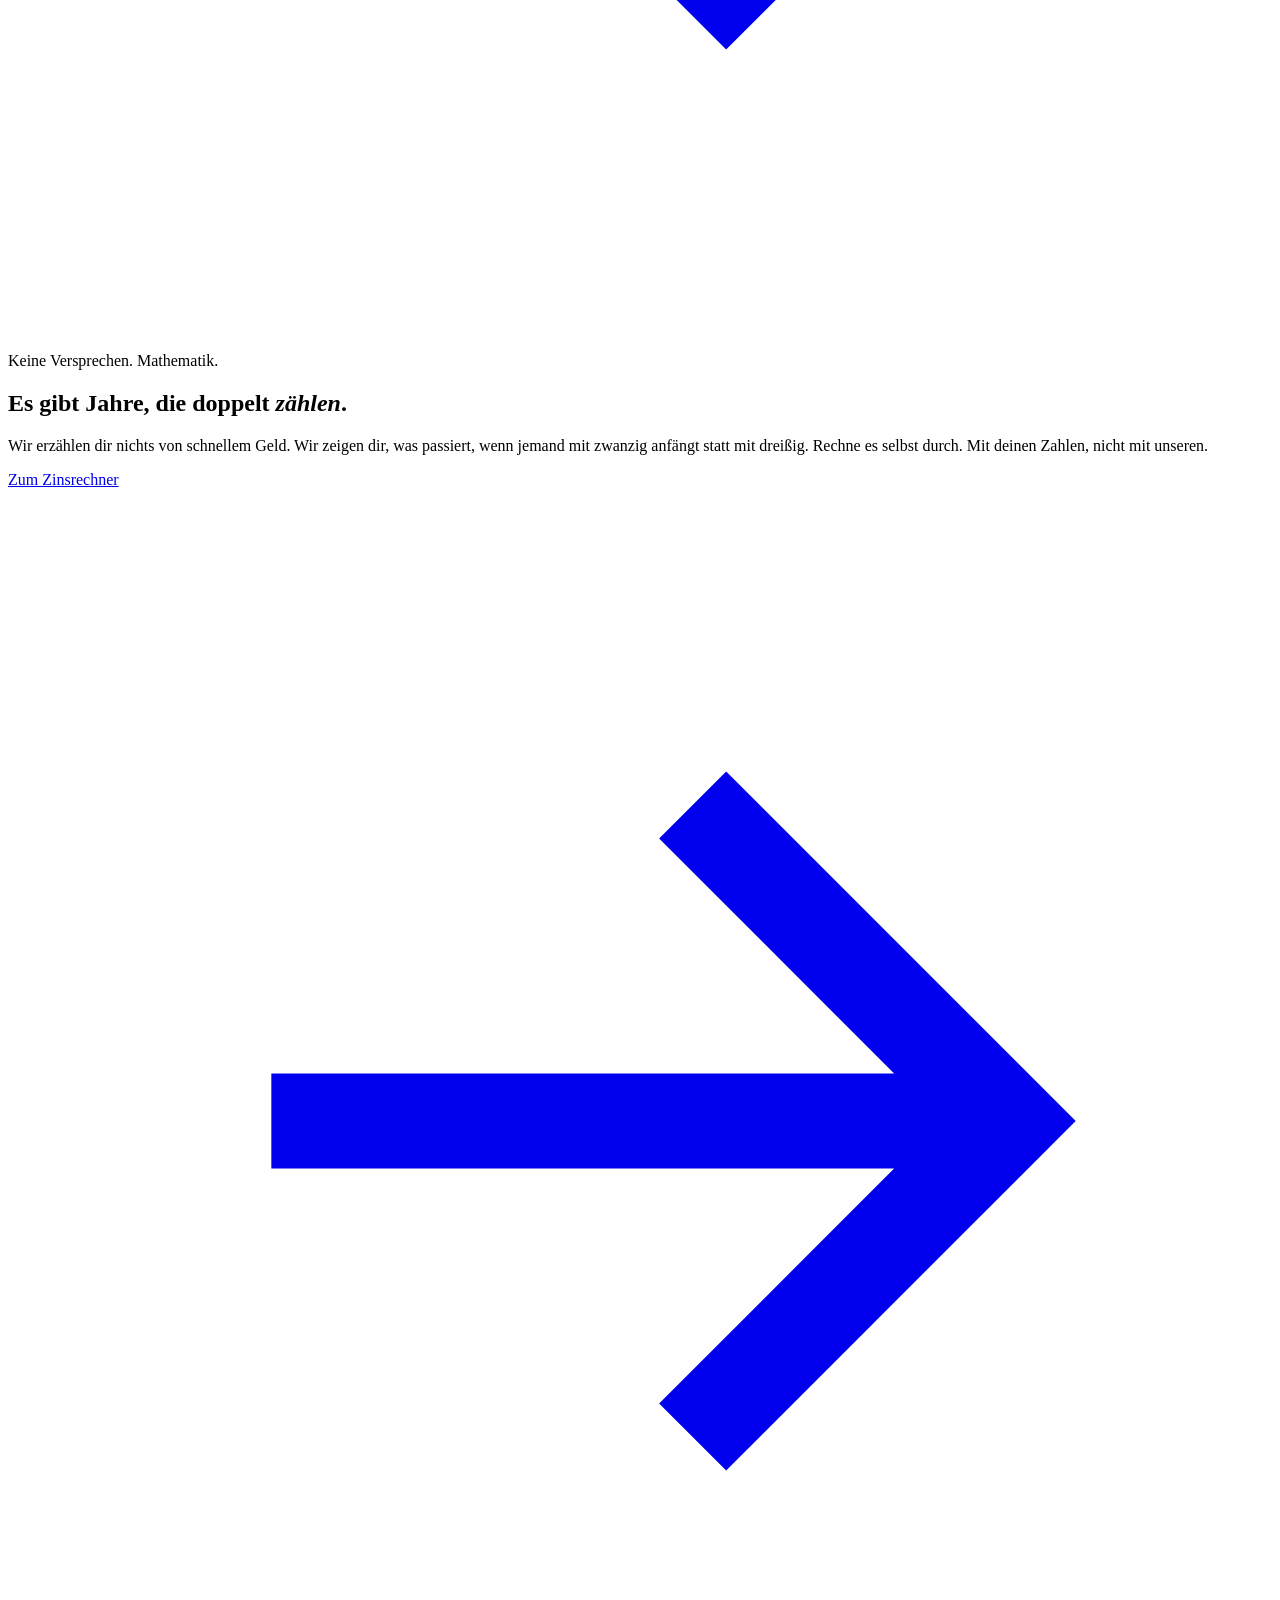
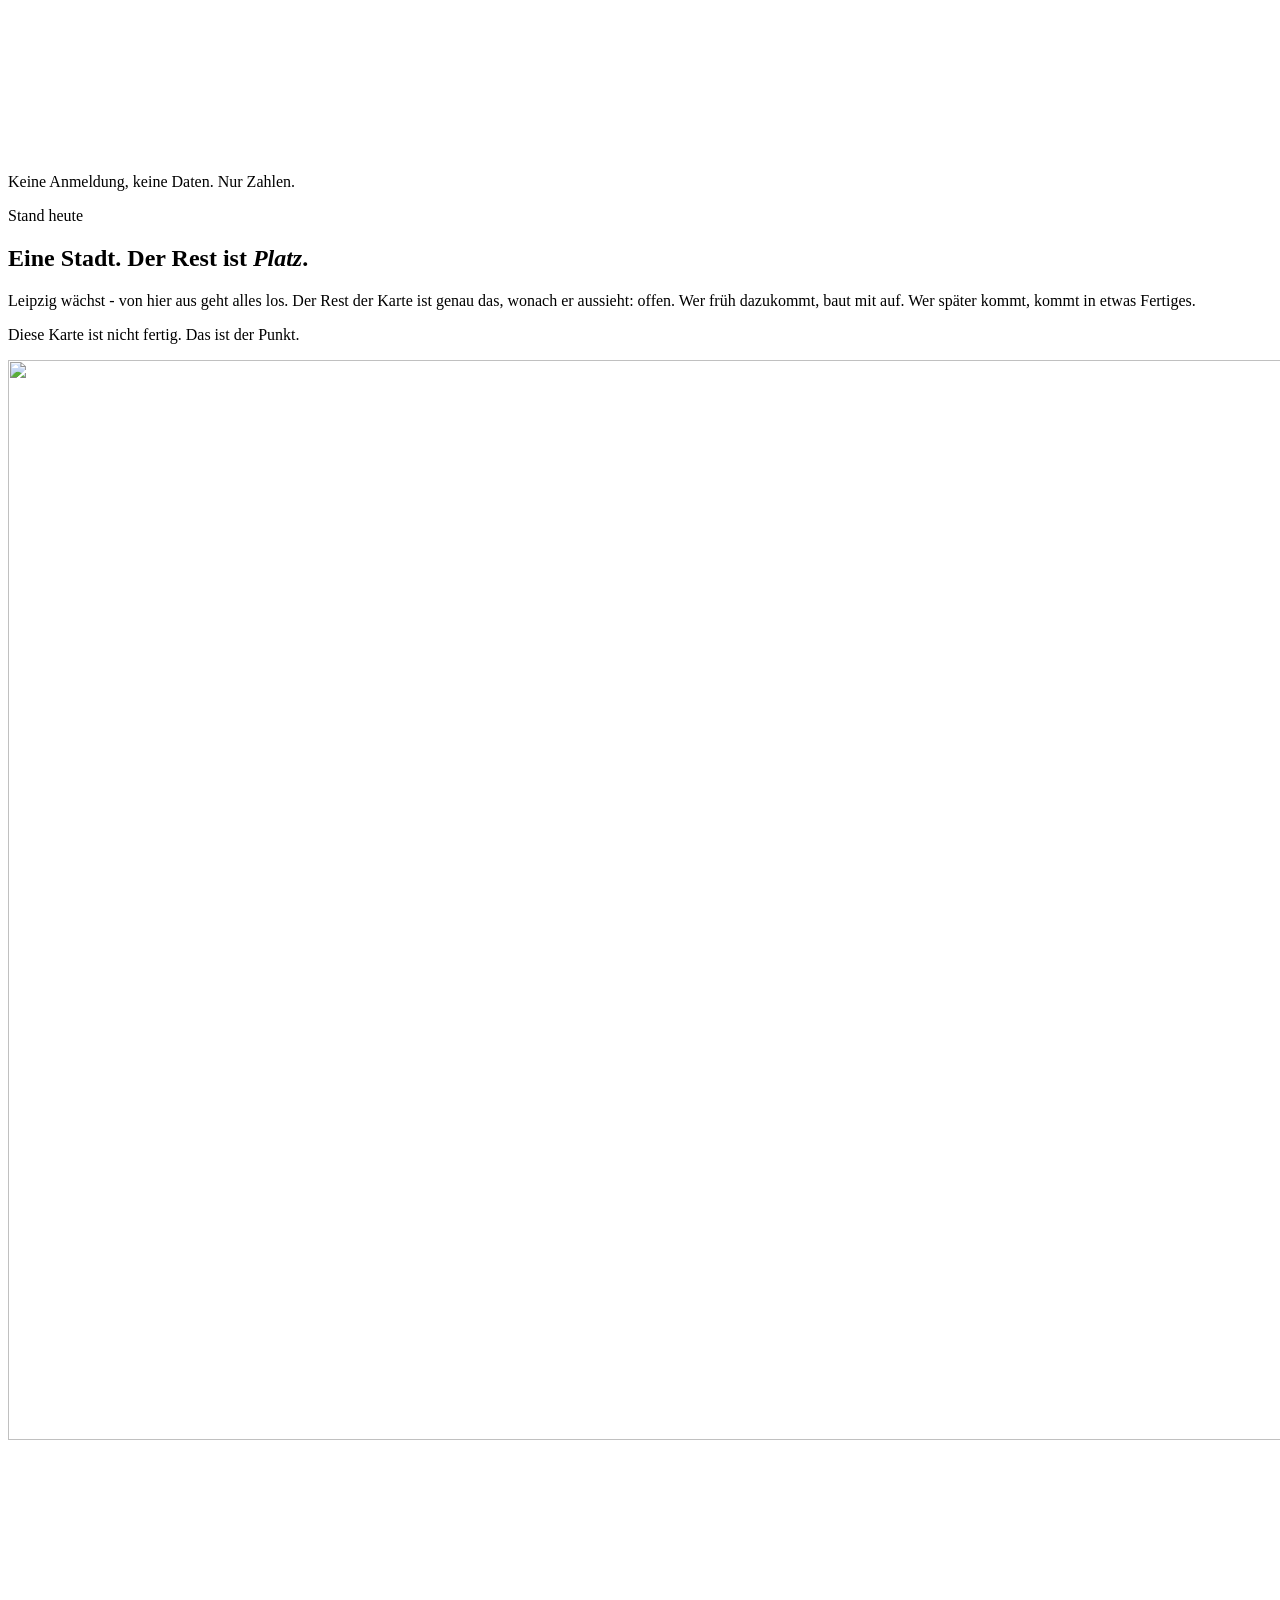
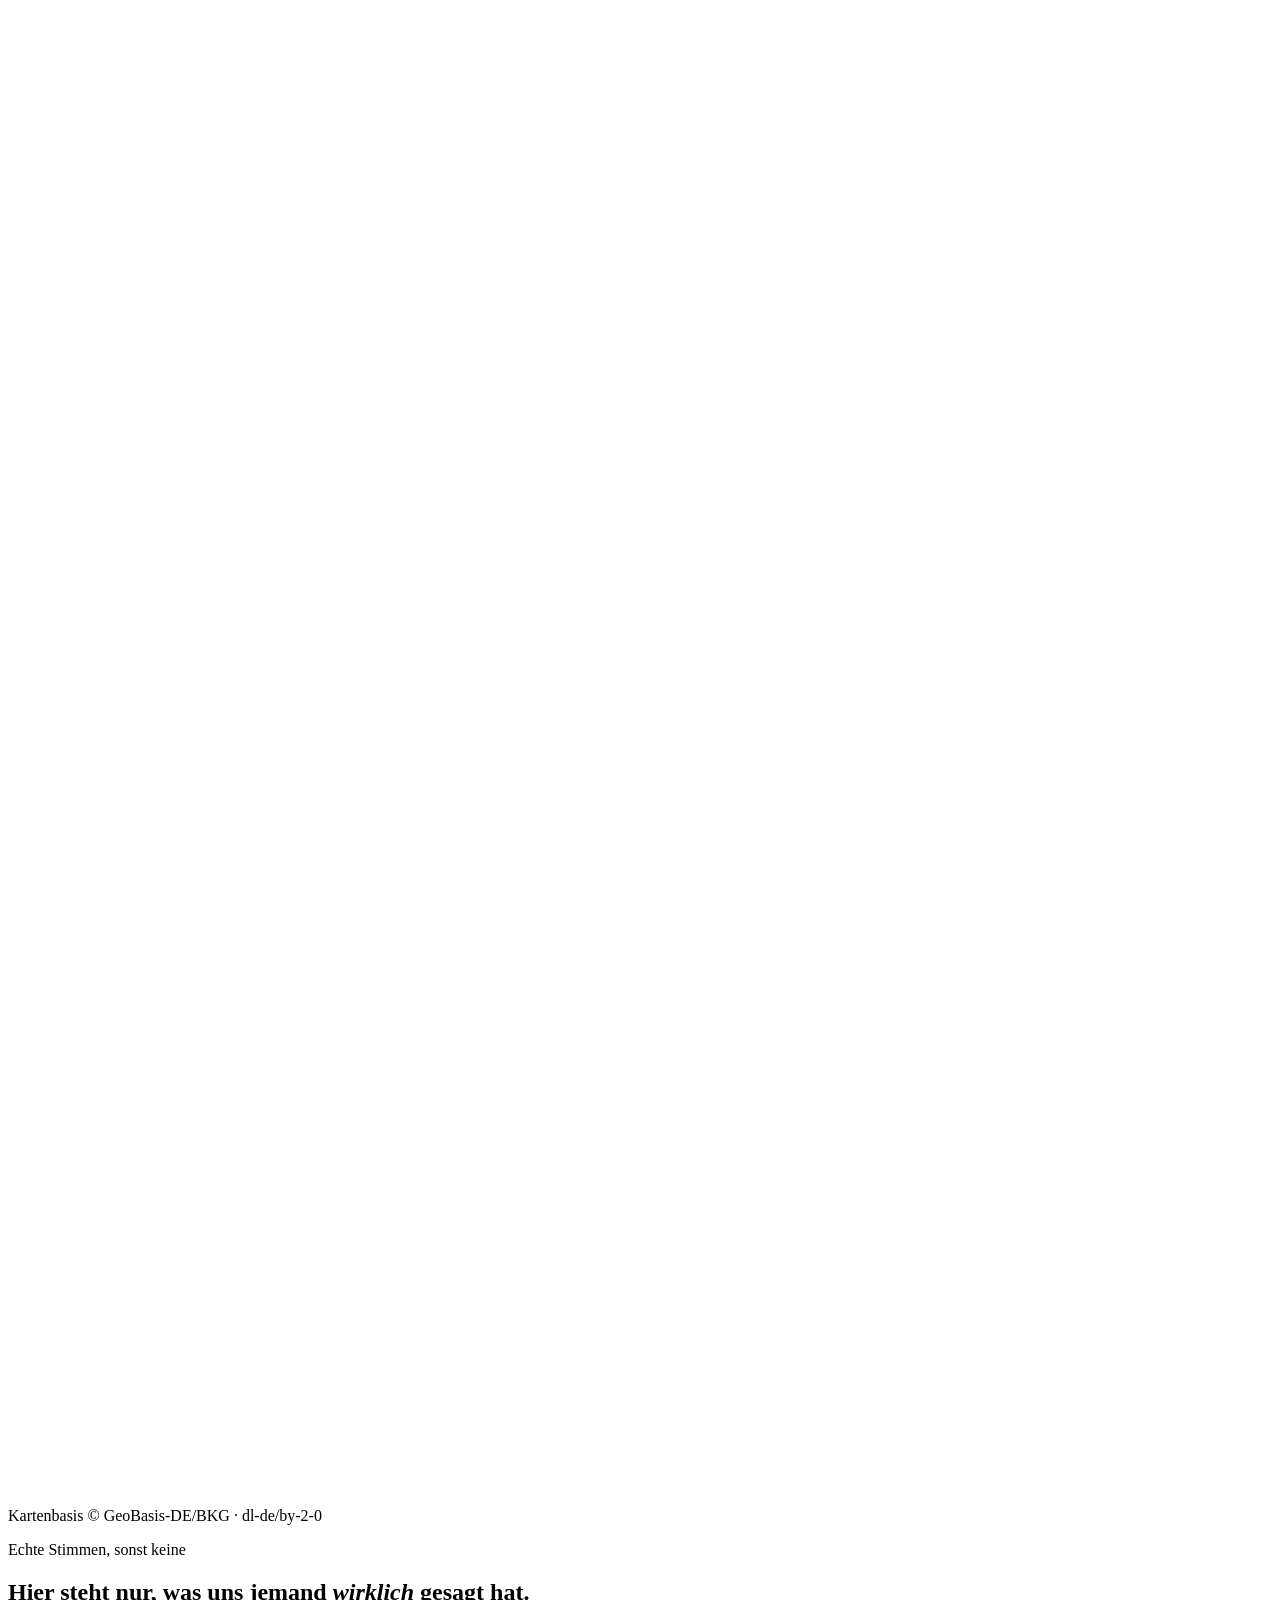
==== commit 6660654f: "Stil-Varianten, Video-Loops, Konversions-Sektionen, Golden-Hour-OG - 3 klickbare Design-Richtungen o" ====
--- a/index.html
+++ b/index.html
@@ -15,6 +15,7 @@
   <meta property="og:locale" content="de_DE" />
 
   <link rel="icon" href="/favicon.svg" type="image/svg+xml" />
+  <script>try{document.documentElement.setAttribute("data-style",localStorage.getItem("ruben-style")||"klassik")}catch(e){document.documentElement.setAttribute("data-style","klassik")}</script>
   <script type="module" src="/src/main.js"></script>
 </head>
 <body>
@@ -65,6 +66,7 @@
       <div class="hero__media" data-scrub-video>
         <video class="scrub-video" muted playsinline preload="metadata"
                poster="/assets/video/hero-poster.jpg"
+               data-src="/assets/video/hero-loop.mp4"
                width="1920" height="1080" aria-hidden="true" tabindex="-1"></video>
         <img class="scrub-poster" src="/assets/video/hero-poster.jpg" alt="" width="1920" height="1080" aria-hidden="true" />
         <div class="hero__veil" aria-hidden="true"></div>
@@ -159,6 +161,7 @@
       <div class="team__stage" data-scrub-video data-reveal="scale">
         <video class="scrub-video" muted playsinline preload="metadata"
                poster="/assets/video/team-poster.jpg"
+               data-src="/assets/video/team-loop.mp4"
                width="1920" height="1080" aria-hidden="true" tabindex="-1"></video>
         <img class="scrub-poster" src="/assets/video/team-poster.jpg" alt="" width="1920" height="1080" aria-hidden="true" />
         <span class="team__stage-cap">[Platzhalter - echtes Team-Footage folgt]</span>
@@ -201,6 +204,93 @@
           einer Gehaltstabelle.</p>
         </article>
       </div>
+    </div>
+  </section>
+
+  <!-- ===================== 6b · STIL-SEKTIONEN (je Design-Richtung eine) ===================== -->
+  <section class="section stilfeature" id="erklaert" data-style-only="klassik" aria-labelledby="sv-title">
+    <div class="container">
+      <div class="section-head">
+        <p class="eyebrow">Lieber hören statt lesen?</p>
+        <h2 id="sv-title">Zwei Minuten. Ruben <em>erklärt's</em> dir selbst.</h2>
+        <p class="lead">Was das hier ist, was es nicht ist - und woran du merkst, ob es
+        zu dir passt. Ohne Schnitt, ohne Skript, ohne Studio.</p>
+      </div>
+      <div class="stilfeature__stage">
+        <img src="/assets/video/finale-poster.jpg" alt="" width="1920" height="1080" loading="lazy" />
+        <span class="stilfeature__play" aria-hidden="true"></span>
+        <span class="stilfeature__cap">[Platzhalter - echtes 2-Minuten-Video folgt]</span>
+      </div>
+    </div>
+  </section>
+
+  <section class="section stilfeature" id="klartext" data-style-only="wallstreet" aria-labelledby="kt-title">
+    <div class="container">
+      <div class="section-head">
+        <p class="eyebrow">Bevor du fragst</p>
+        <h2 id="kt-title">Drei Fragen, die sich hier <em>jeder</em> stellt.</h2>
+      </div>
+      <div class="bekommst__cards">
+        <article class="pillar">
+          <h3>„Ist das seriös?“</h3>
+          <p>Berechtigte Frage. Deshalb stehen Impressum, Erstinformation und die
+          zuständige Aufsicht unten verlinkt - und im Kennenlernen beantwortet Ruben
+          jede Frage. Auch die unbequemen. Gerade die.</p>
+        </article>
+        <article class="pillar">
+          <h3>„Muss ich verkaufen können?“</h3>
+          <p>Nein. Du musst zuhören können und lernen wollen. Der Rest ist Handwerk -
+          und genau das wird dir gezeigt, Gespräch für Gespräch, so lange bis es sitzt.</p>
+        </article>
+        <article class="pillar">
+          <h3>„Was verdiene ich?“</h3>
+          <p>Hier steht absichtlich keine Zahl. Jede ehrliche Antwort beginnt bei deiner
+          Situation - und die klären wir im ersten Gespräch. Mit echten Rechnungen
+          statt Versprechen.</p>
+        </article>
+      </div>
+      <div class="these__cta stilfeature__cta">
+        <a href="#termin" class="btn btn--gold btn--lg">Frag Ruben direkt</a>
+      </div>
+    </div>
+  </section>
+
+  <section class="section stilfeature" id="haushalt" data-style-only="klar" aria-labelledby="hh-title">
+    <div class="container">
+      <div class="section-head">
+        <p class="eyebrow">Kleines Werkzeug, ehrlicher Blick</p>
+        <h2 id="hh-title">Dein Monat in <em>drei</em> Zahlen.</h2>
+        <p class="lead">Trag ein, was reinkommt und was rausgeht - du siehst sofort,
+        was übrig bleibt. Alles bleibt hier im Browser, nichts wird gespeichert.</p>
+      </div>
+      <form class="haushalt" id="haushaltForm">
+        <div class="haushalt__fields">
+          <label class="haushalt__field"><span>Netto im Monat (€)</span>
+            <input type="number" id="hhIncome" inputmode="numeric" min="0" step="50" value="2200" />
+          </label>
+          <label class="haushalt__field"><span>Wohnen: Miete, Nebenkosten (€)</span>
+            <input type="number" id="hhWohnen" inputmode="numeric" min="0" step="25" value="800" />
+          </label>
+          <label class="haushalt__field"><span>Fixkosten: Versicherungen, Abos, Handy (€)</span>
+            <input type="number" id="hhFix" inputmode="numeric" min="0" step="25" value="250" />
+          </label>
+          <label class="haushalt__field"><span>Leben: Essen, Freizeit, Rest (€)</span>
+            <input type="number" id="hhLeben" inputmode="numeric" min="0" step="25" value="700" />
+          </label>
+        </div>
+        <div class="haushalt__result" aria-live="polite">
+          <div><span class="haushalt__num tnum" id="hhFree">450 €</span><span>bleiben übrig</span></div>
+          <div><span class="haushalt__num tnum" id="hhQuote">20 %</span><span>mögliche Sparquote</span></div>
+          <div><span class="haushalt__num tnum" id="hhYear">5.400 €</span><span>im Jahr</span></div>
+        </div>
+        <p class="haushalt__hint" id="hhHint"></p>
+        <div class="these__cta stilfeature__cta">
+          <a href="#termin" class="btn btn--gold btn--lg">Ergebnis mit Ruben besprechen</a>
+          <a class="textlink" href="/rechner.html">Was daraus werden kann → Zinsrechner
+            <svg viewBox="0 0 24 24" fill="none" stroke="currentColor" stroke-width="1.8" aria-hidden="true"><path d="M5 12h14M13 6l6 6-6 6"/></svg>
+          </a>
+        </div>
+      </form>
     </div>
   </section>
 
@@ -314,6 +404,7 @@
       <div class="finale__media" data-scrub-video>
         <video class="scrub-video" muted playsinline preload="metadata"
                poster="/assets/video/finale-poster.jpg"
+               data-src="/assets/video/finale-loop.mp4"
                width="1920" height="1080" aria-hidden="true" tabindex="-1"></video>
         <img class="scrub-poster" src="/assets/video/finale-poster.jpg" alt="" width="1920" height="1080" aria-hidden="true" />
         <div class="finale__veil" aria-hidden="true"></div>
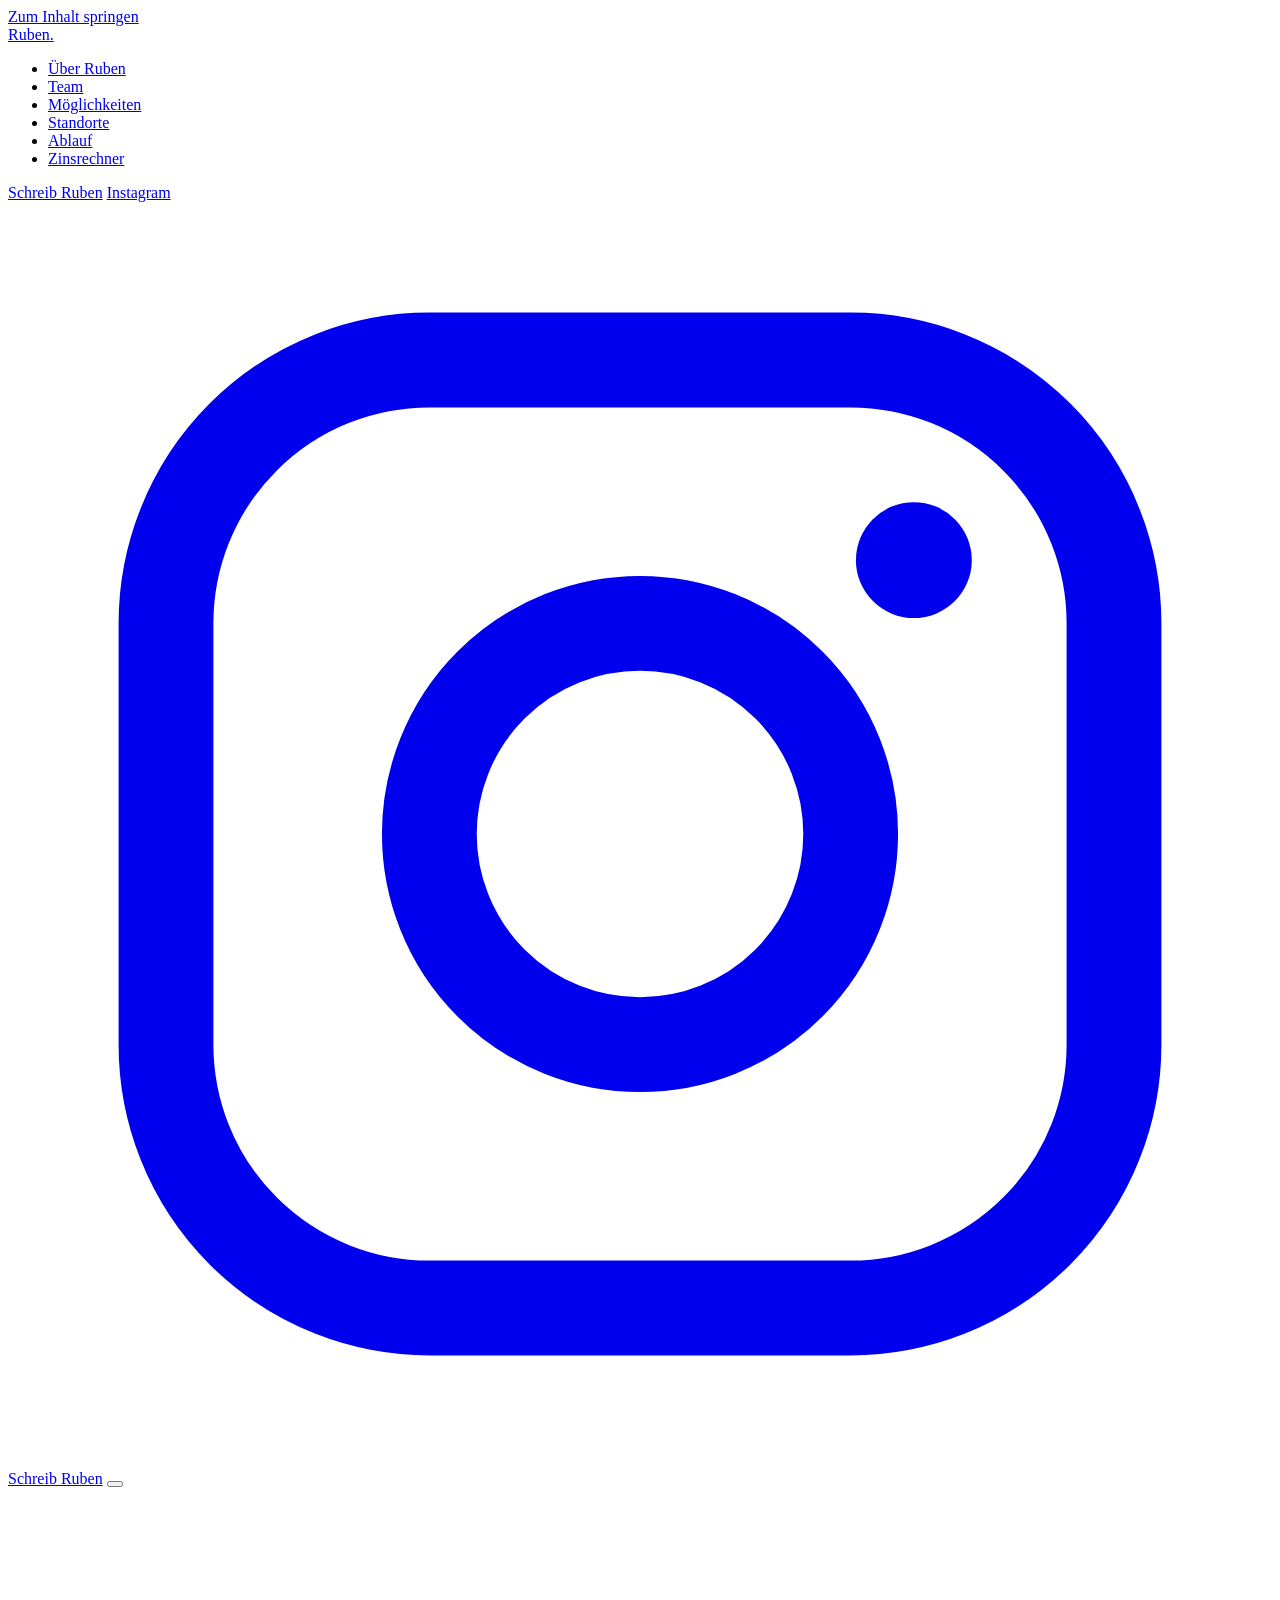
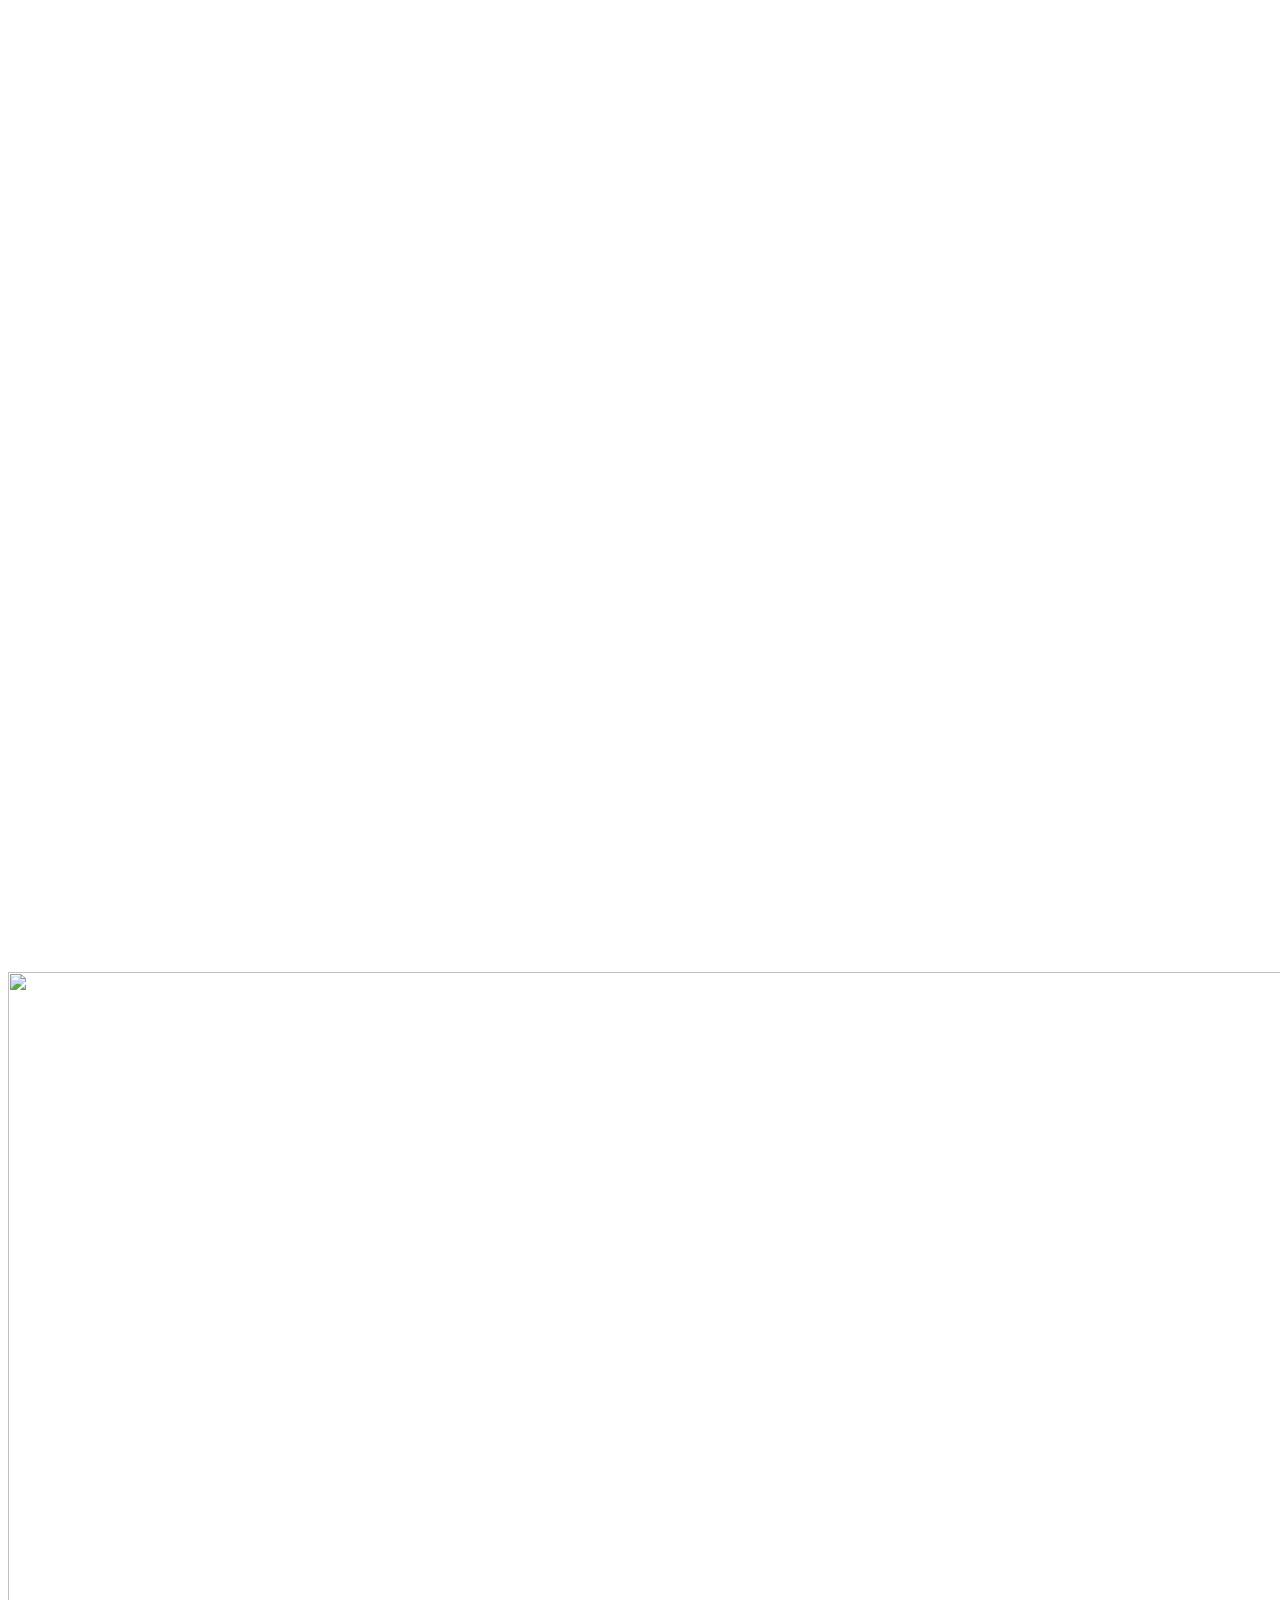
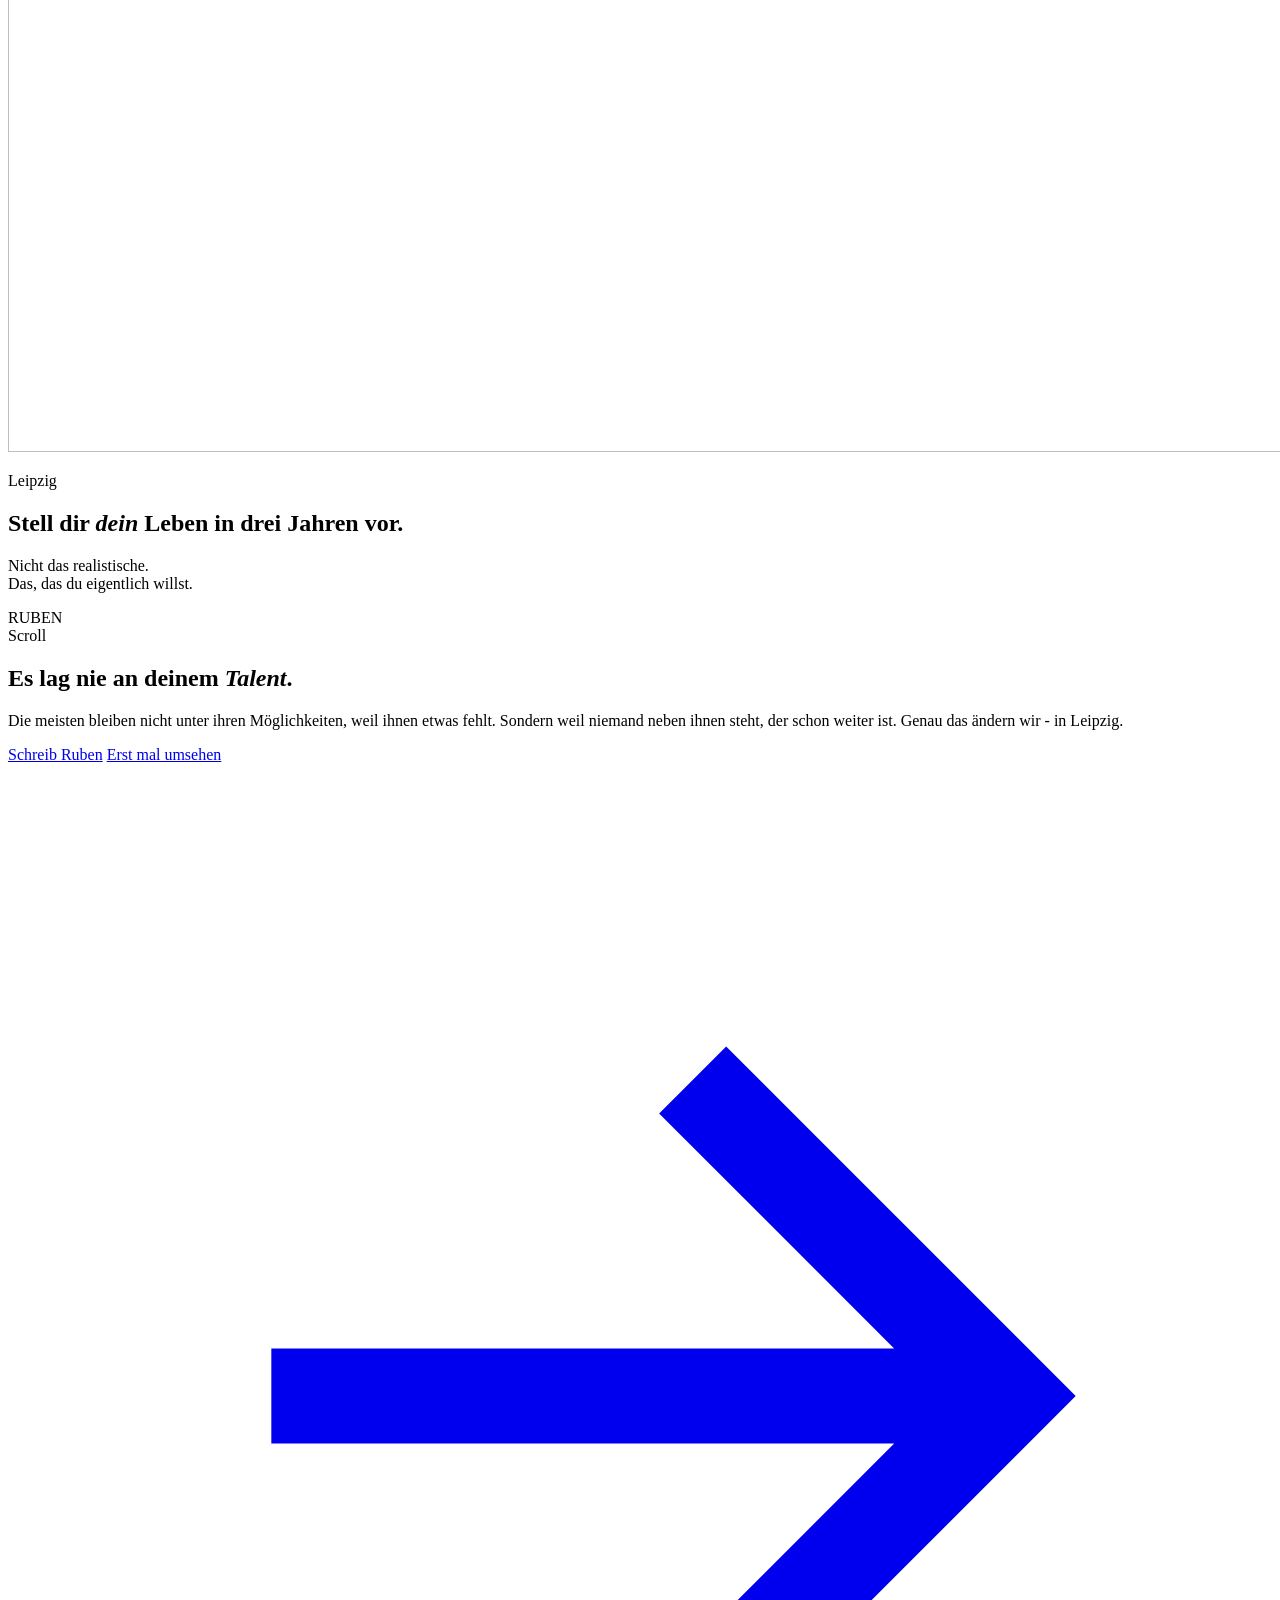
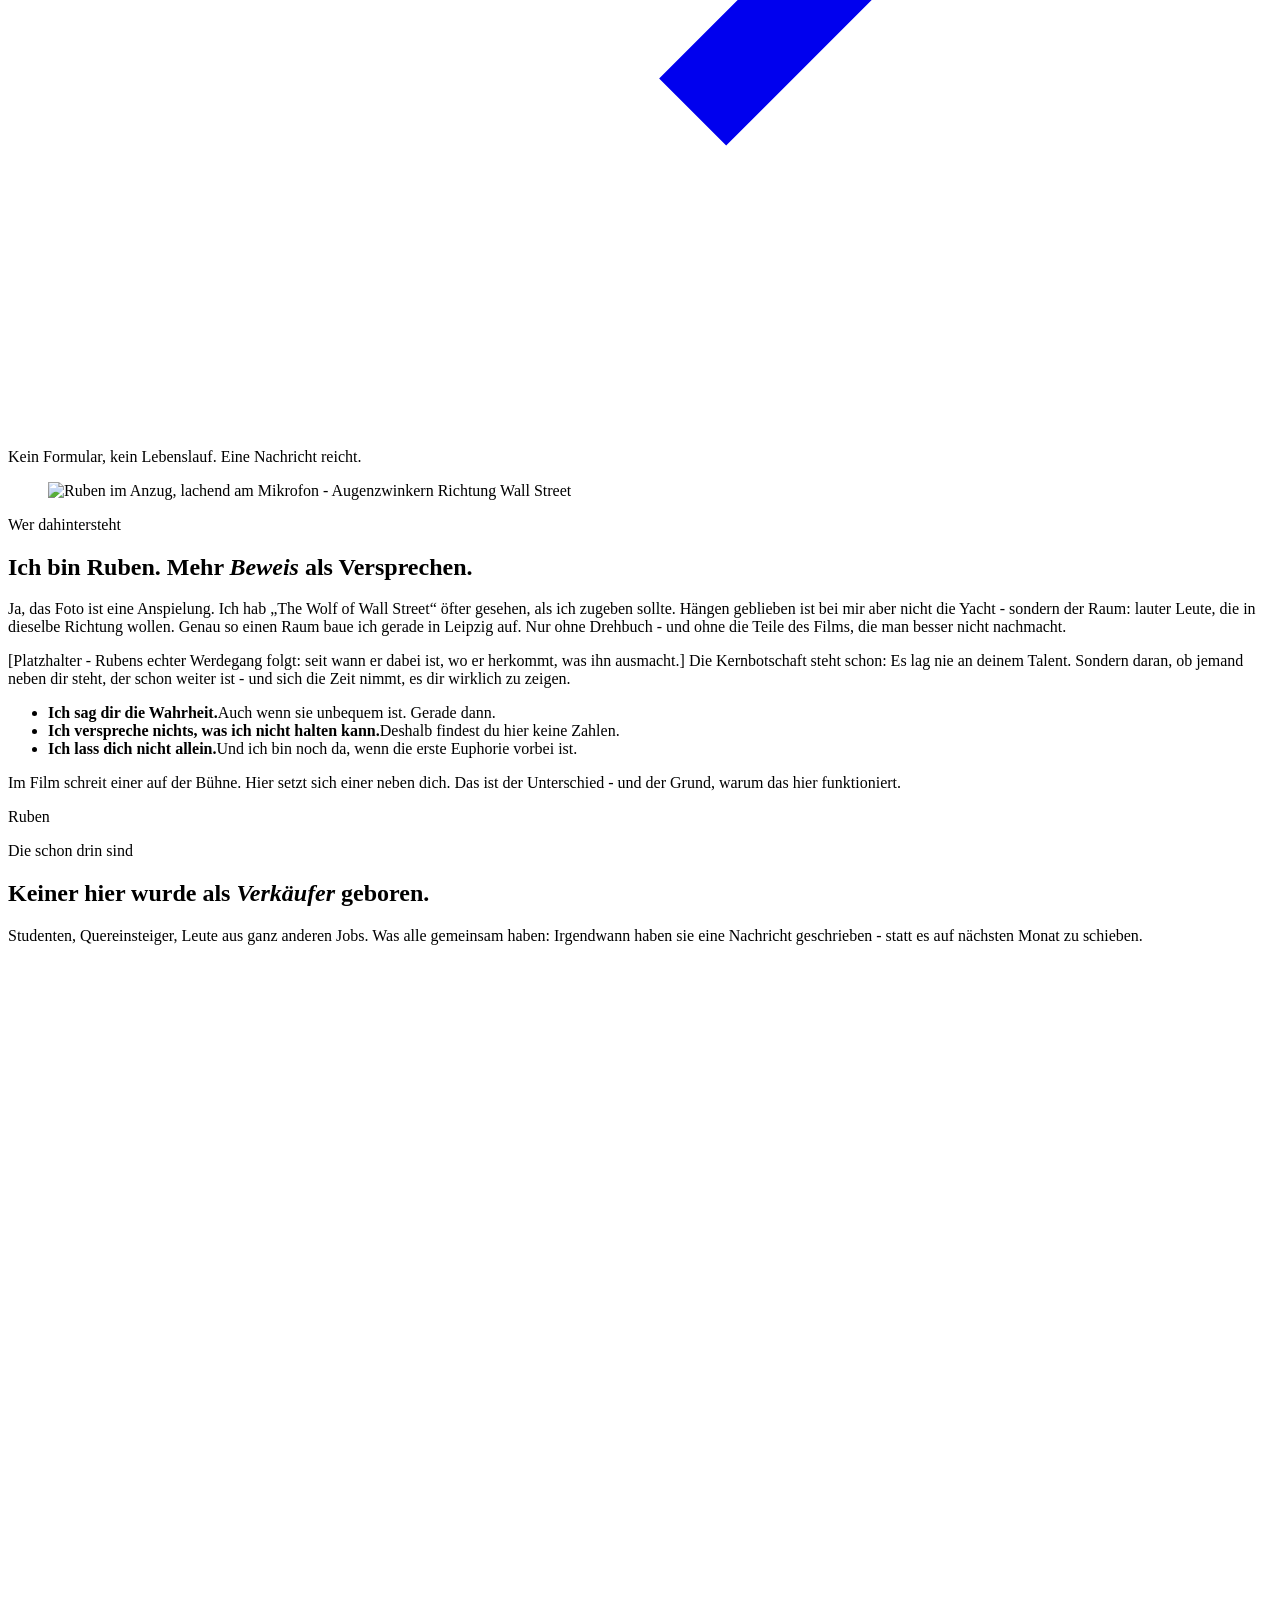
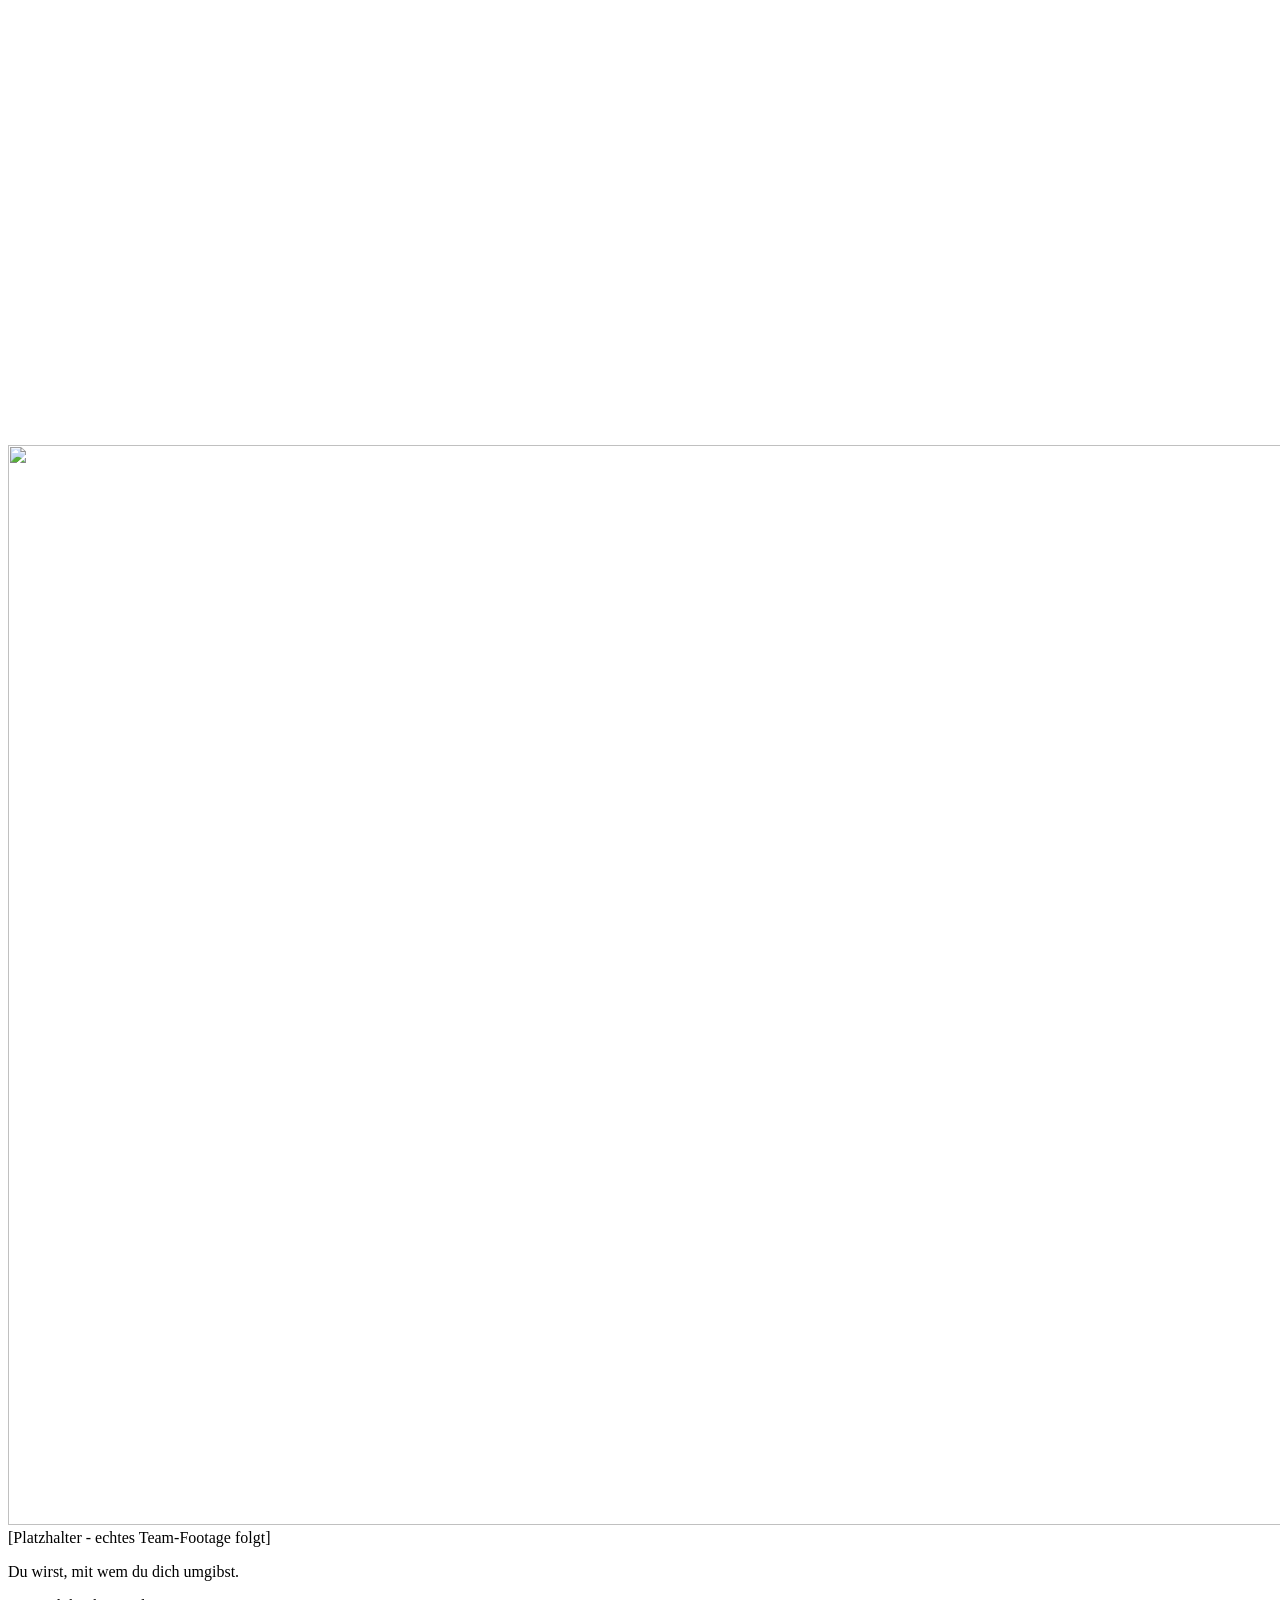
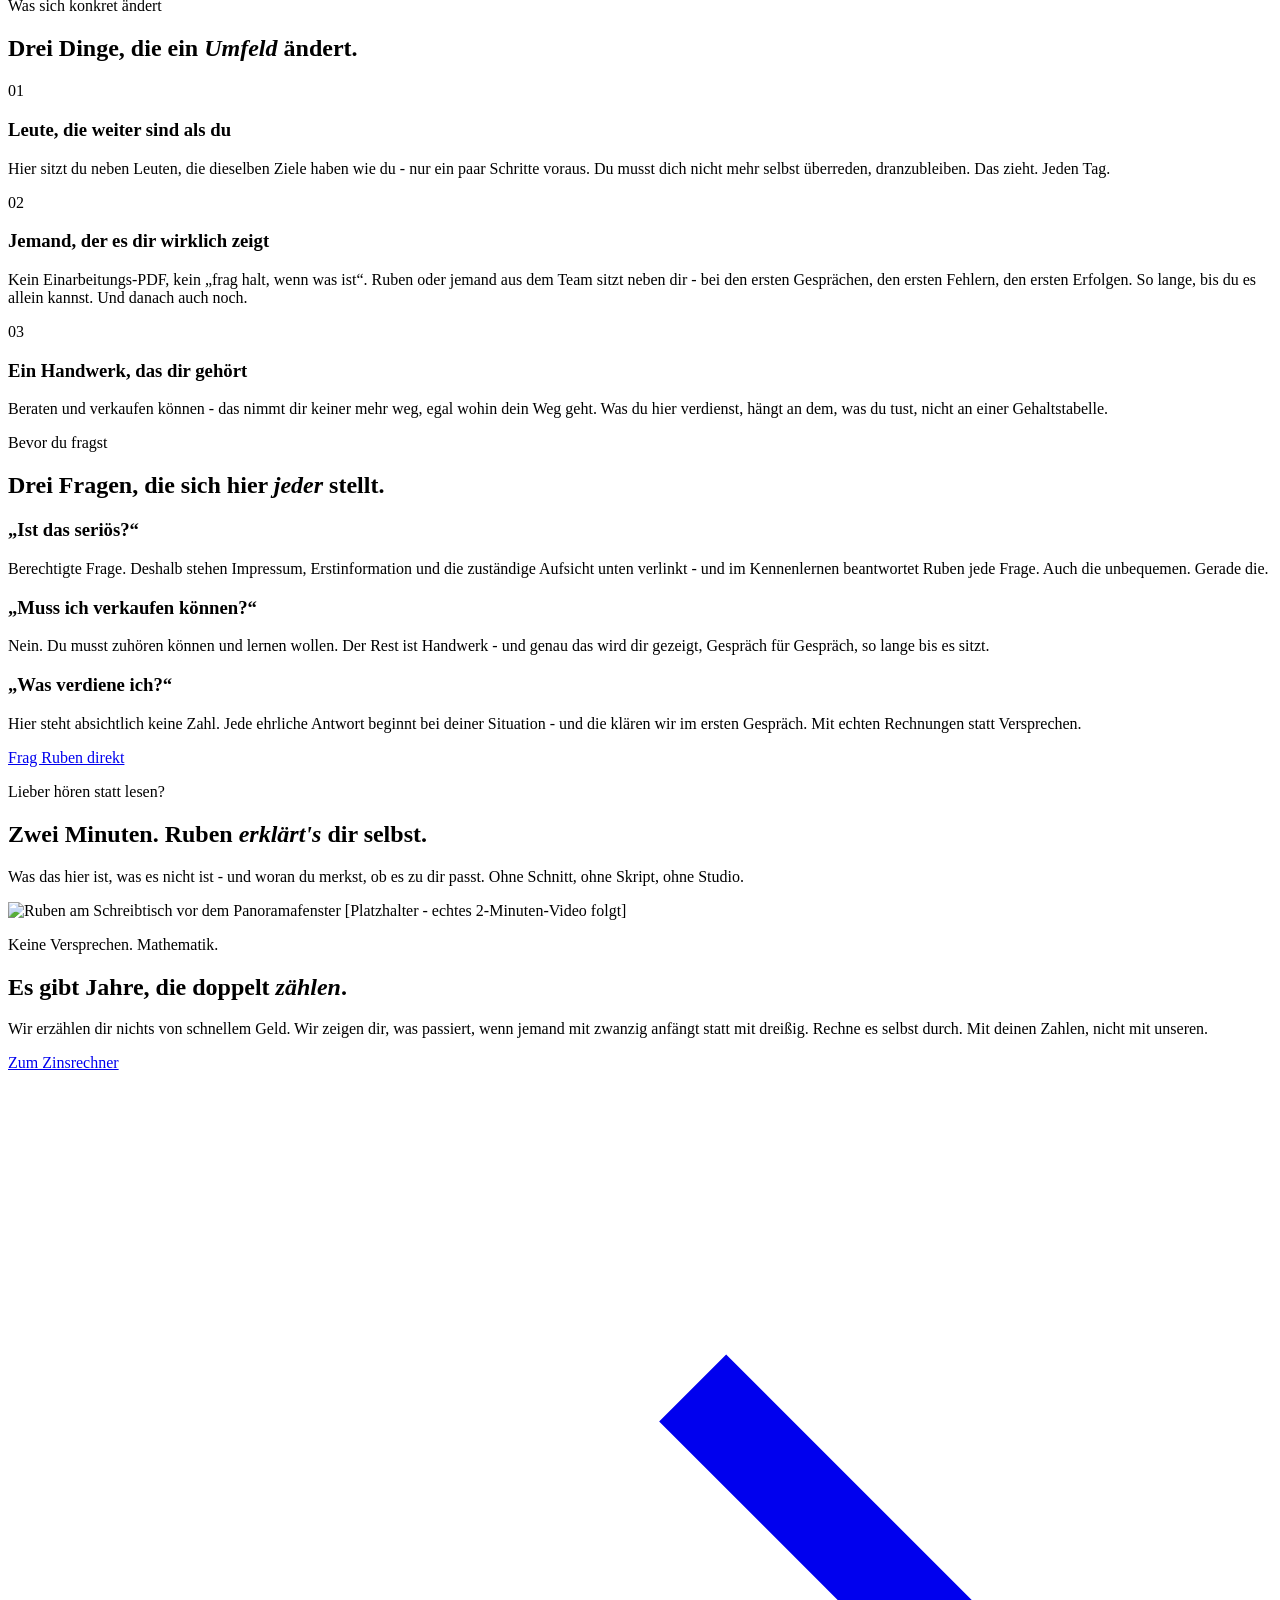
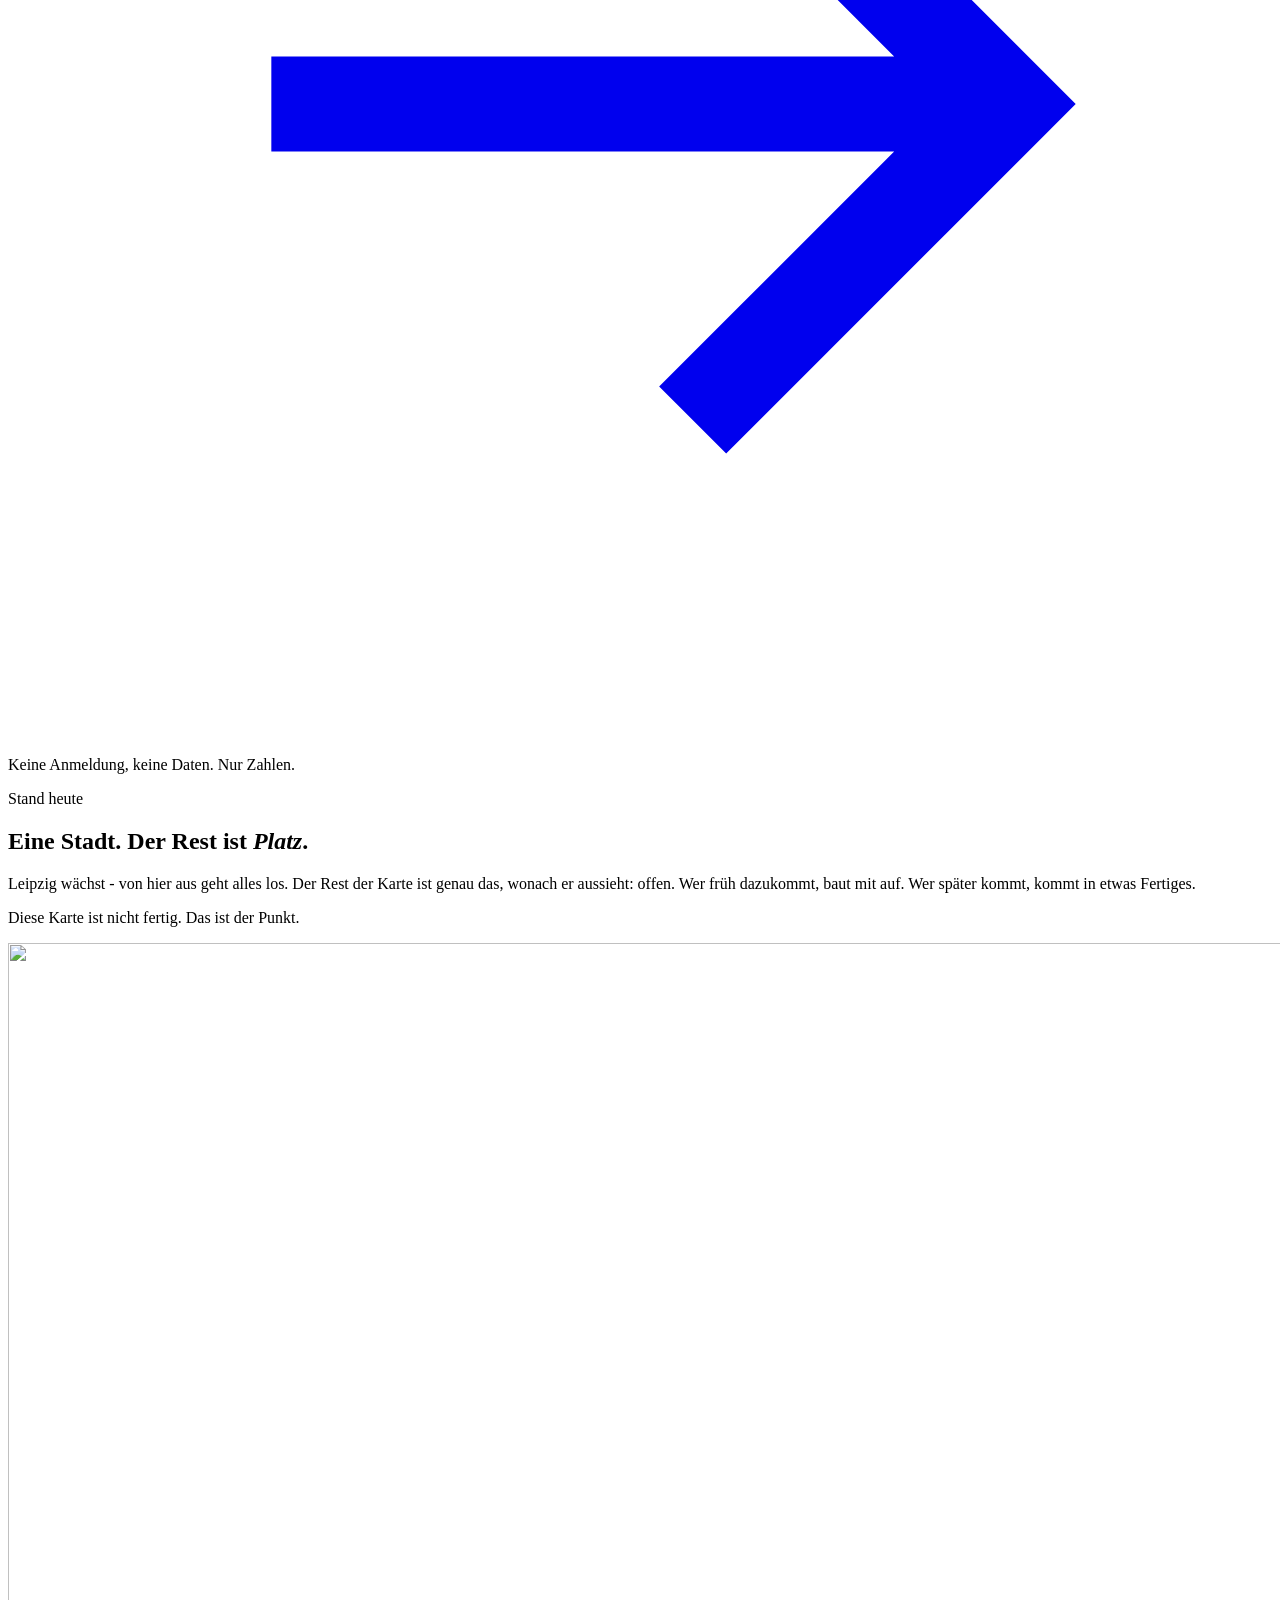
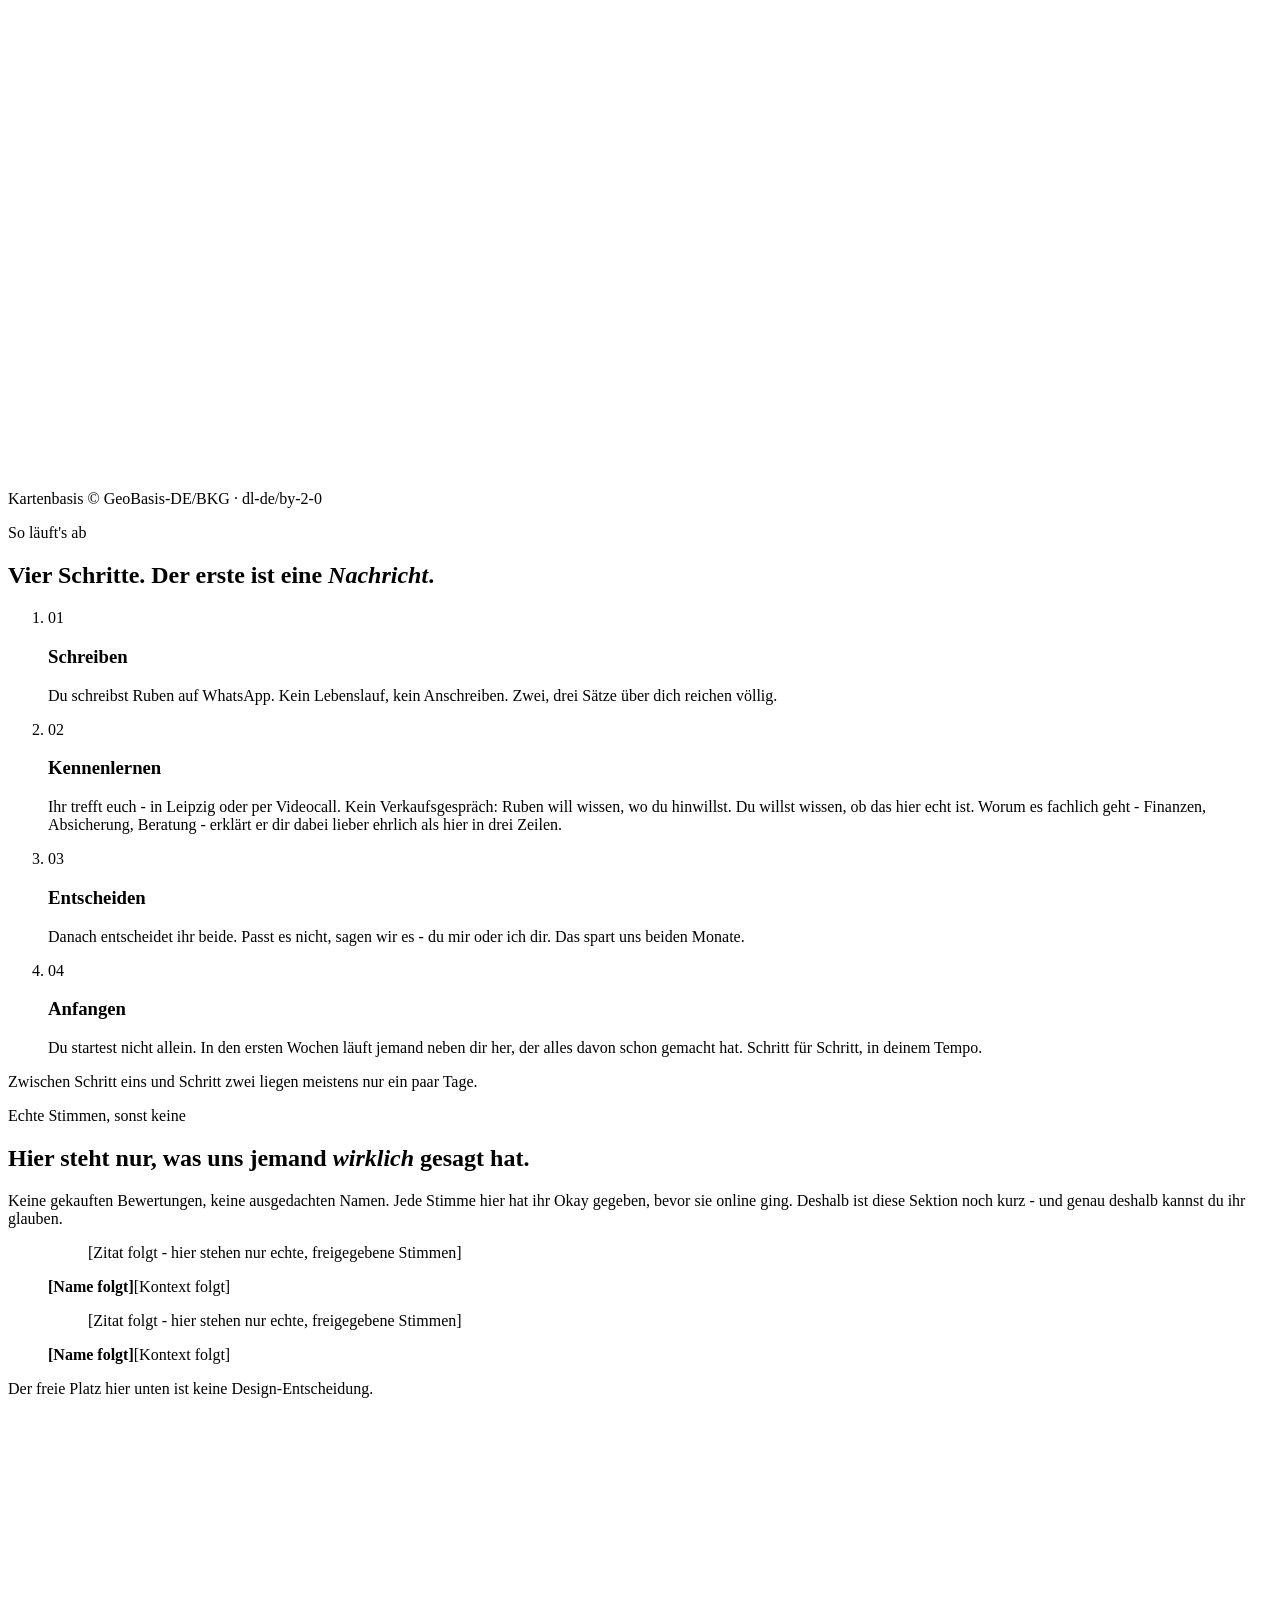
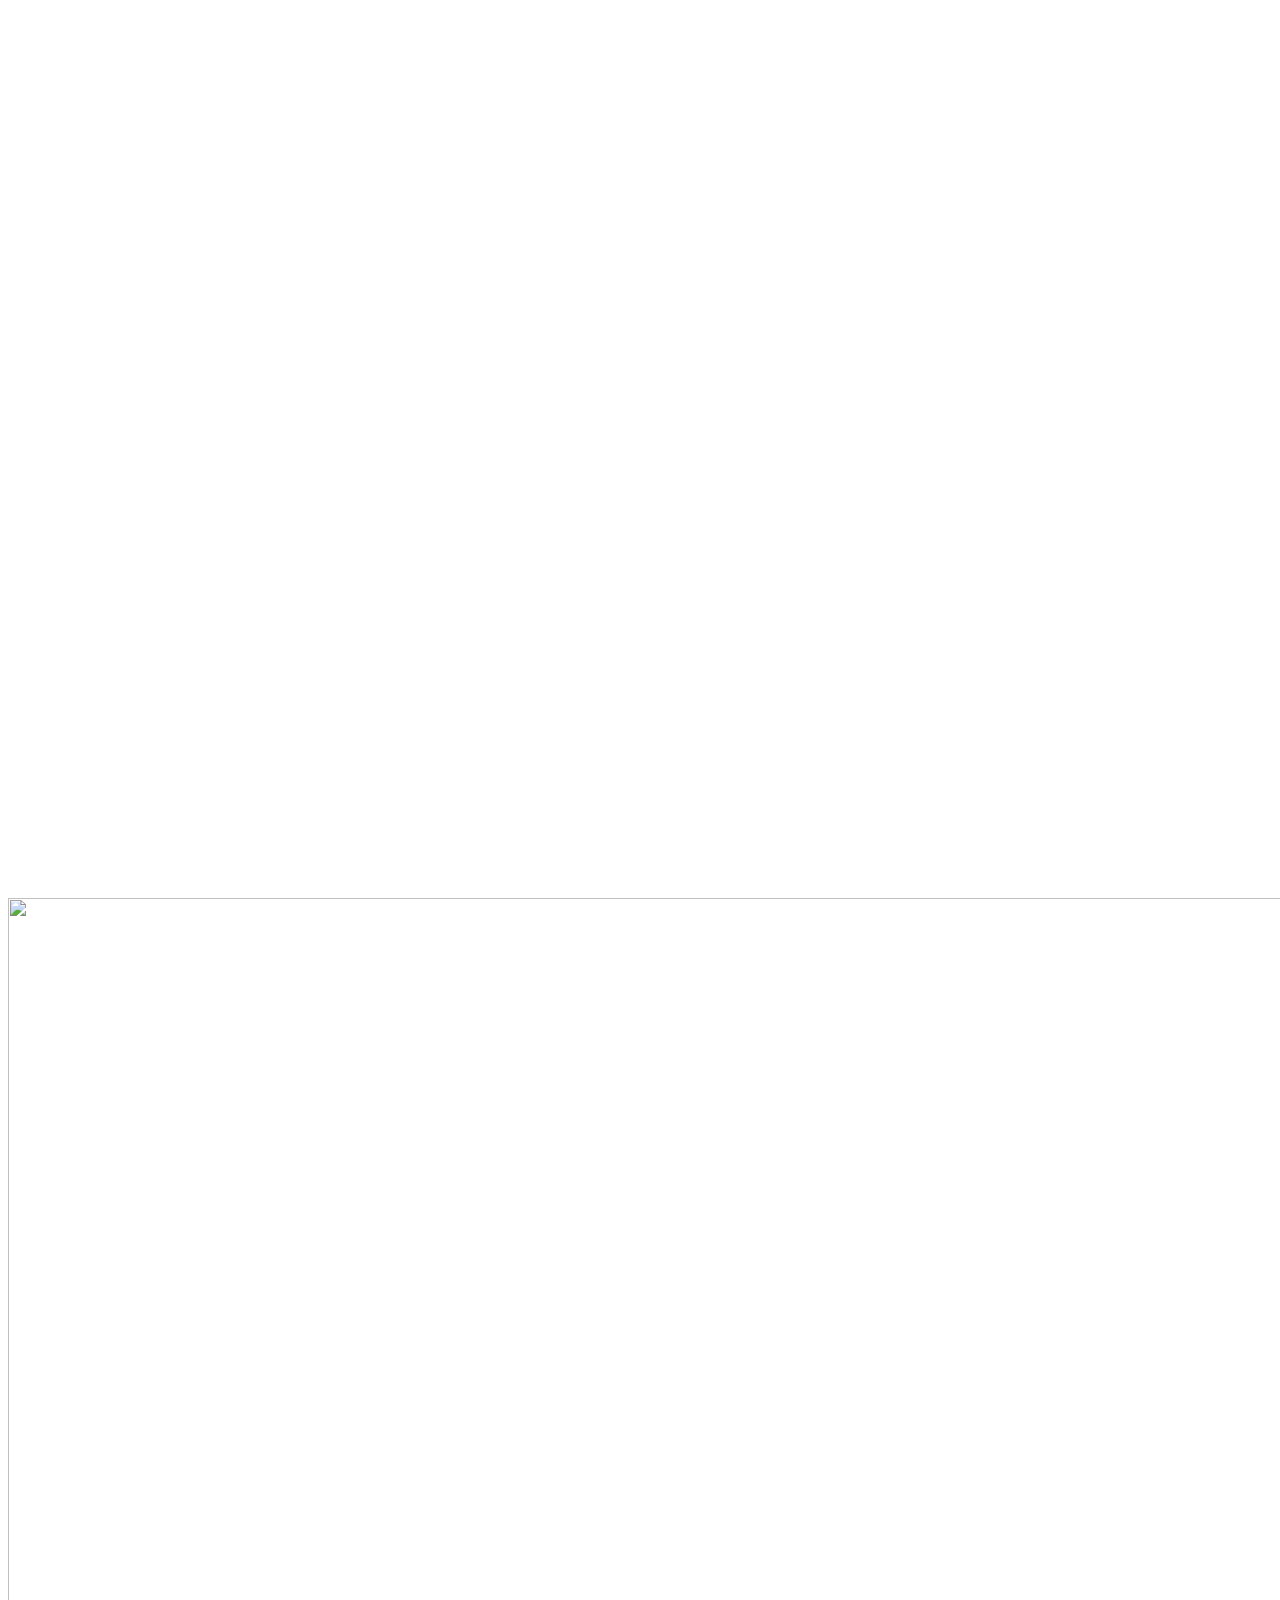
==== commit 0b3265f2: "Wall Street wird die Site: Switcher raus, Struktur gestrafft, Thron als Videobuehne - variants.css: " ====
--- a/index.html
+++ b/index.html
@@ -15,7 +15,6 @@
   <meta property="og:locale" content="de_DE" />
 
   <link rel="icon" href="/favicon.svg" type="image/svg+xml" />
-  <script>try{document.documentElement.setAttribute("data-style",localStorage.getItem("ruben-style")||"klassik")}catch(e){document.documentElement.setAttribute("data-style","klassik")}</script>
   <script type="module" src="/src/main.js"></script>
 </head>
 <body>
@@ -208,23 +207,8 @@
   </section>
 
   <!-- ===================== 6b · STIL-SEKTIONEN (je Design-Richtung eine) ===================== -->
-  <section class="section stilfeature" id="erklaert" data-style-only="klassik" aria-labelledby="sv-title">
-    <div class="container">
-      <div class="section-head">
-        <p class="eyebrow">Lieber hören statt lesen?</p>
-        <h2 id="sv-title">Zwei Minuten. Ruben <em>erklärt's</em> dir selbst.</h2>
-        <p class="lead">Was das hier ist, was es nicht ist - und woran du merkst, ob es
-        zu dir passt. Ohne Schnitt, ohne Skript, ohne Studio.</p>
-      </div>
-      <div class="stilfeature__stage">
-        <img src="/assets/video/finale-poster.jpg" alt="" width="1920" height="1080" loading="lazy" />
-        <span class="stilfeature__play" aria-hidden="true"></span>
-        <span class="stilfeature__cap">[Platzhalter - echtes 2-Minuten-Video folgt]</span>
-      </div>
-    </div>
-  </section>
-
-  <section class="section stilfeature" id="klartext" data-style-only="wallstreet" aria-labelledby="kt-title">
+  <!-- ===================== 6b · KLARTEXT (Einwände, bevor du fragst) ===================== -->
+  <section class="section stilfeature" id="klartext" aria-labelledby="kt-title">
     <div class="container">
       <div class="section-head">
         <p class="eyebrow">Bevor du fragst</p>
@@ -255,42 +239,20 @@
     </div>
   </section>
 
-  <section class="section stilfeature" id="haushalt" data-style-only="klar" aria-labelledby="hh-title">
+  <!-- ===================== 6c · VIDEO-BÜHNE (Ruben erklärt's) ===================== -->
+  <section class="section stilfeature" id="erklaert" aria-labelledby="sv-title">
     <div class="container">
       <div class="section-head">
-        <p class="eyebrow">Kleines Werkzeug, ehrlicher Blick</p>
-        <h2 id="hh-title">Dein Monat in <em>drei</em> Zahlen.</h2>
-        <p class="lead">Trag ein, was reinkommt und was rausgeht - du siehst sofort,
-        was übrig bleibt. Alles bleibt hier im Browser, nichts wird gespeichert.</p>
-      </div>
-      <form class="haushalt" id="haushaltForm">
-        <div class="haushalt__fields">
-          <label class="haushalt__field"><span>Netto im Monat (€)</span>
-            <input type="number" id="hhIncome" inputmode="numeric" min="0" step="50" value="2200" />
-          </label>
-          <label class="haushalt__field"><span>Wohnen: Miete, Nebenkosten (€)</span>
-            <input type="number" id="hhWohnen" inputmode="numeric" min="0" step="25" value="800" />
-          </label>
-          <label class="haushalt__field"><span>Fixkosten: Versicherungen, Abos, Handy (€)</span>
-            <input type="number" id="hhFix" inputmode="numeric" min="0" step="25" value="250" />
-          </label>
-          <label class="haushalt__field"><span>Leben: Essen, Freizeit, Rest (€)</span>
-            <input type="number" id="hhLeben" inputmode="numeric" min="0" step="25" value="700" />
-          </label>
-        </div>
-        <div class="haushalt__result" aria-live="polite">
-          <div><span class="haushalt__num tnum" id="hhFree">450 €</span><span>bleiben übrig</span></div>
-          <div><span class="haushalt__num tnum" id="hhQuote">20 %</span><span>mögliche Sparquote</span></div>
-          <div><span class="haushalt__num tnum" id="hhYear">5.400 €</span><span>im Jahr</span></div>
-        </div>
-        <p class="haushalt__hint" id="hhHint"></p>
-        <div class="these__cta stilfeature__cta">
-          <a href="#termin" class="btn btn--gold btn--lg">Ergebnis mit Ruben besprechen</a>
-          <a class="textlink" href="/rechner.html">Was daraus werden kann → Zinsrechner
-            <svg viewBox="0 0 24 24" fill="none" stroke="currentColor" stroke-width="1.8" aria-hidden="true"><path d="M5 12h14M13 6l6 6-6 6"/></svg>
-          </a>
-        </div>
-      </form>
+        <p class="eyebrow">Lieber hören statt lesen?</p>
+        <h2 id="sv-title">Zwei Minuten. Ruben <em>erklärt's</em> dir selbst.</h2>
+        <p class="lead">Was das hier ist, was es nicht ist - und woran du merkst, ob es
+        zu dir passt. Ohne Schnitt, ohne Skript, ohne Studio.</p>
+      </div>
+      <div class="stilfeature__stage">
+        <img src="/assets/img/video-still.jpg" alt="Ruben am Schreibtisch vor dem Panoramafenster" width="1920" height="1080" loading="lazy" />
+        <span class="stilfeature__play" aria-hidden="true"></span>
+        <span class="stilfeature__cap">[Platzhalter - echtes 2-Minuten-Video folgt]</span>
+      </div>
     </div>
   </section>
 
@@ -330,30 +292,6 @@
         <svg id="deMap" viewBox="0 0 400 520" role="img" aria-label="Deutschland-Karte mit Standort-Pins"></svg>
         <p class="standorte__credit">Kartenbasis © GeoBasis-DE/BKG · dl-de/by-2-0</p>
       </div>
-    </div>
-  </section>
-
-  <!-- ===================== 9 · STIMMEN ===================== -->
-  <section class="section section--paper stimmen" id="stimmen" aria-labelledby="stimmen-title">
-    <div class="container">
-      <div class="section-head center" data-reveal>
-        <p class="eyebrow eyebrow--center">Echte Stimmen, sonst keine</p>
-        <h2 id="stimmen-title">Hier steht nur, was uns jemand <em>wirklich</em> gesagt hat.</h2>
-        <p class="lead">Keine gekauften Bewertungen, keine ausgedachten Namen. Jede Stimme
-        hier hat ihr Okay gegeben, bevor sie online ging. Deshalb ist diese Sektion noch
-        kurz - und genau deshalb kannst du ihr glauben.</p>
-      </div>
-      <div class="stimmen__grid">
-        <figure class="stimme" data-reveal style="--reveal-delay:0ms">
-          <blockquote>[Zitat folgt - hier stehen nur echte, freigegebene Stimmen]</blockquote>
-          <figcaption><b>[Name folgt]</b><span>[Kontext folgt]</span></figcaption>
-        </figure>
-        <figure class="stimme" data-reveal style="--reveal-delay:80ms">
-          <blockquote>[Zitat folgt - hier stehen nur echte, freigegebene Stimmen]</blockquote>
-          <figcaption><b>[Name folgt]</b><span>[Kontext folgt]</span></figcaption>
-        </figure>
-      </div>
-      <p class="stimmen__abbinder" data-reveal>Der freie Platz hier unten ist keine Design-Entscheidung.</p>
     </div>
   </section>
 
@@ -397,6 +335,30 @@
     </div>
   </section>
 
+  <!-- ===================== 10b · STIMMEN ===================== -->
+  <section class="section section--paper stimmen" id="stimmen" aria-labelledby="stimmen-title">
+    <div class="container">
+      <div class="section-head center" data-reveal>
+        <p class="eyebrow eyebrow--center">Echte Stimmen, sonst keine</p>
+        <h2 id="stimmen-title">Hier steht nur, was uns jemand <em>wirklich</em> gesagt hat.</h2>
+        <p class="lead">Keine gekauften Bewertungen, keine ausgedachten Namen. Jede Stimme
+        hier hat ihr Okay gegeben, bevor sie online ging. Deshalb ist diese Sektion noch
+        kurz - und genau deshalb kannst du ihr glauben.</p>
+      </div>
+      <div class="stimmen__grid">
+        <figure class="stimme" data-reveal style="--reveal-delay:0ms">
+          <blockquote>[Zitat folgt - hier stehen nur echte, freigegebene Stimmen]</blockquote>
+          <figcaption><b>[Name folgt]</b><span>[Kontext folgt]</span></figcaption>
+        </figure>
+        <figure class="stimme" data-reveal style="--reveal-delay:80ms">
+          <blockquote>[Zitat folgt - hier stehen nur echte, freigegebene Stimmen]</blockquote>
+          <figcaption><b>[Name folgt]</b><span>[Kontext folgt]</span></figcaption>
+        </figure>
+      </div>
+      <p class="stimmen__abbinder" data-reveal>Der freie Platz hier unten ist keine Design-Entscheidung.</p>
+    </div>
+  </section>
+
   <!-- ===================== 11 · FINALE (Mini-Interview → WhatsApp) ===================== -->
   <section class="section--dark finale" id="termin" aria-labelledby="finale-title">
     <span class="seam seam--top" aria-hidden="true"></span>
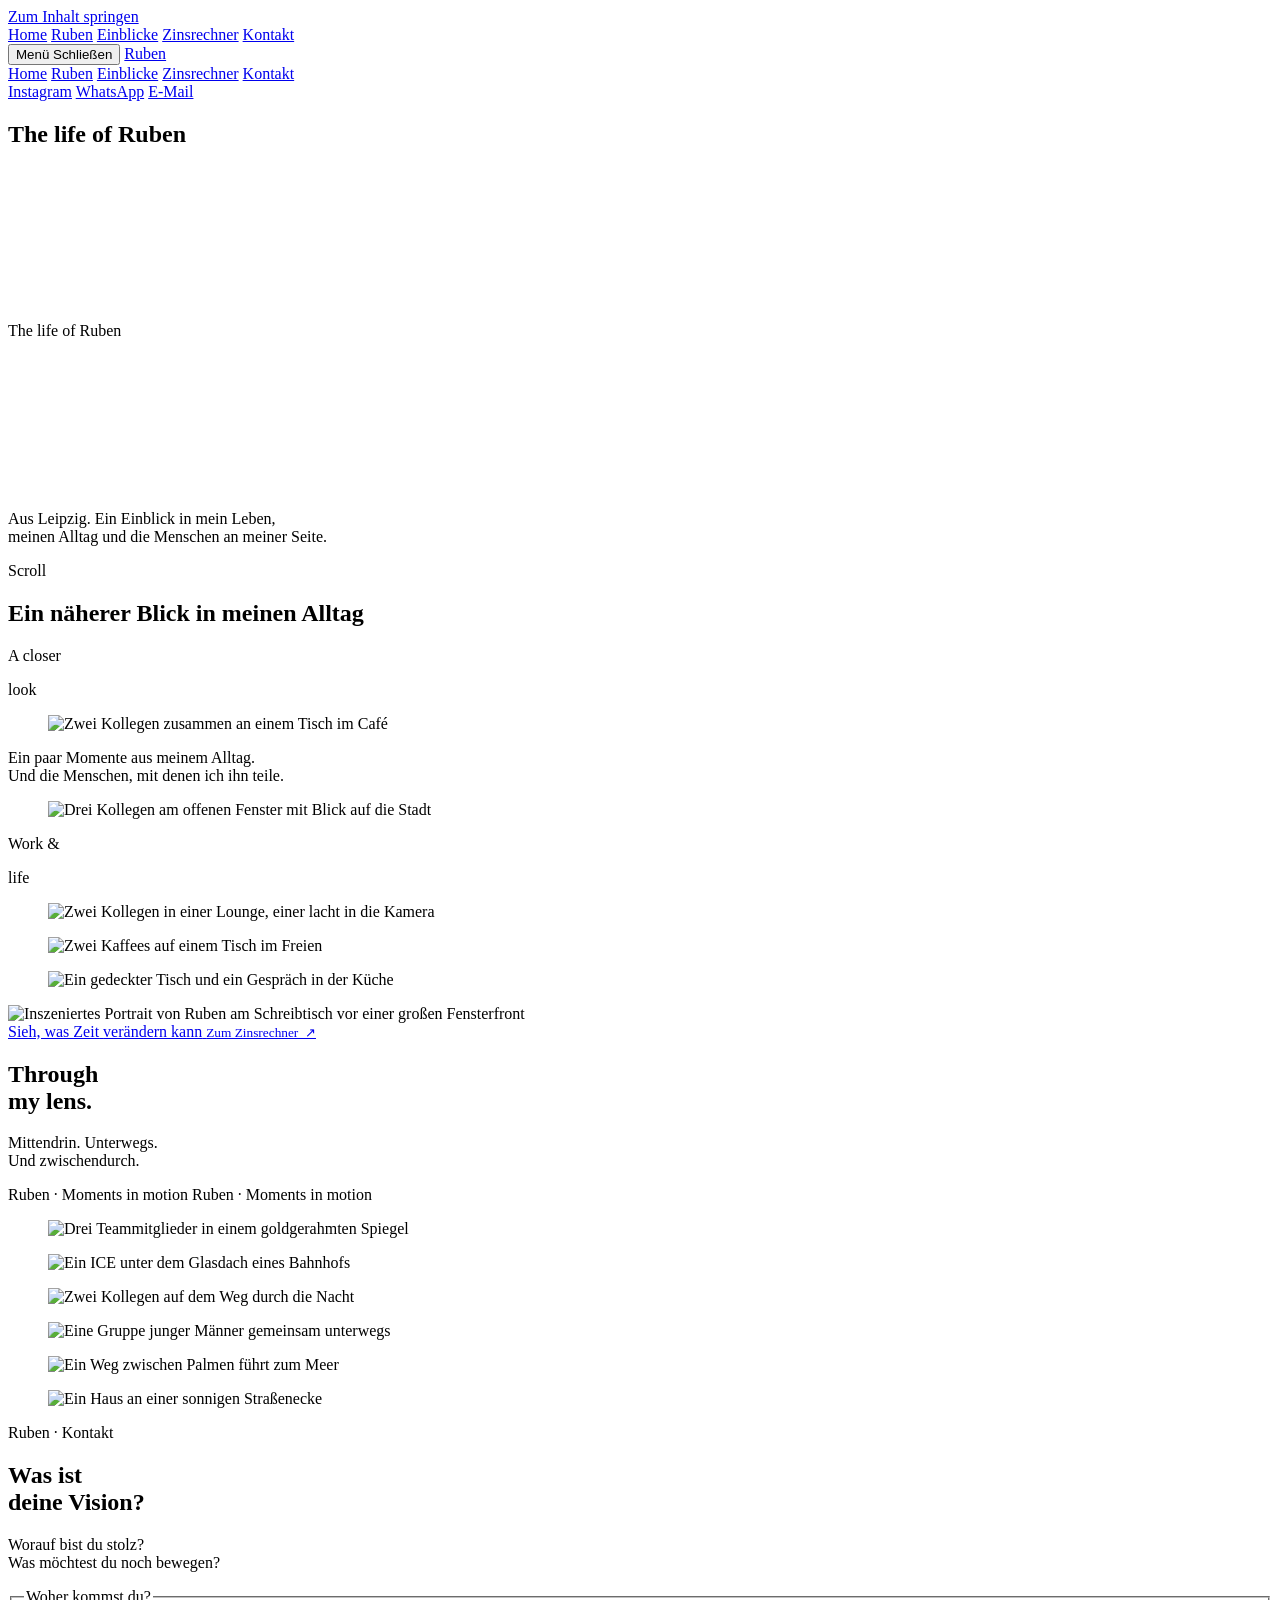
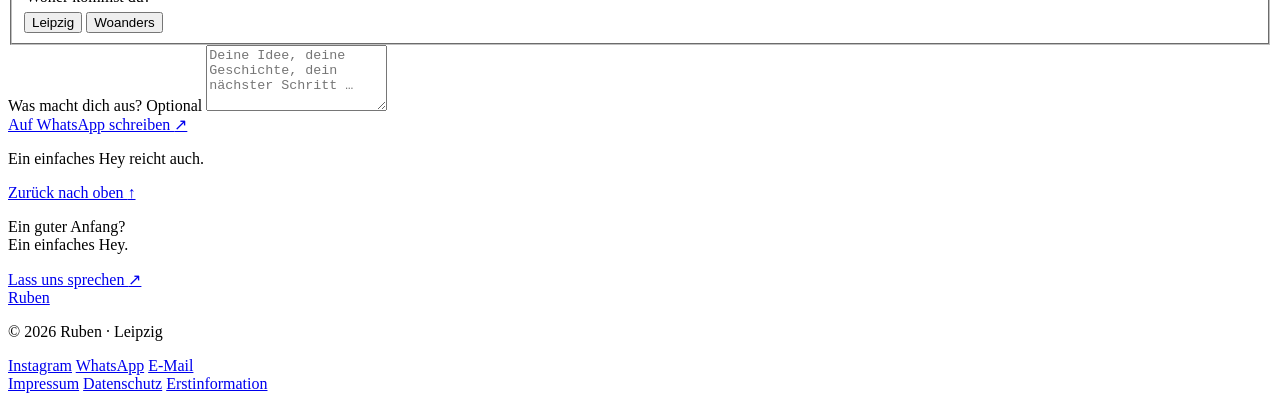
==== commit b90c6aac: "Ruben-Website im Editorial-Look neu aufbauen" ====
--- a/index.html
+++ b/index.html
@@ -1,457 +1,255 @@
-<!DOCTYPE html>
+<!doctype html>
 <html lang="de">
 <head>
   <meta charset="UTF-8" />
   <meta name="viewport" content="width=device-width, initial-scale=1, viewport-fit=cover" />
-  <title>Ruben · Stell dir dein Leben in drei Jahren vor — Leipzig</title>
-  <meta name="description" content="Es lag nie an deinem Talent. Ruben baut in Leipzig ein Team auf - ein Umfeld, das dich weiterbringt, und jemand, der es dir wirklich zeigt. Eine Nachricht reicht." />
-  <meta name="theme-color" content="#F3EDE1" />
-
-  <!-- Open Graph -->
+  <title>Ruben · Ein Einblick in mein Leben</title>
+  <meta name="description" content="Ein paar Momente aus Rubens Leben in Leipzig. Sein Alltag, die Menschen an seiner Seite und eine Einladung, ins Gespräch zu kommen." />
+  <meta name="theme-color" content="#ffffff" />
+
   <meta property="og:type" content="website" />
-  <meta property="og:title" content="Ruben · Es lag nie an deinem Talent." />
-  <meta property="og:description" content="Ein Umfeld, das zieht. Ein Team in Leipzig. Eine Nachricht reicht." />
+  <meta property="og:title" content="Ruben · Ein Einblick in mein Leben" />
+  <meta property="og:description" content="Mein Alltag. Die Menschen an meiner Seite. Und ein guter Anfang für ein Gespräch." />
   <meta property="og:image" content="/assets/img/og-image.jpg" />
   <meta property="og:locale" content="de_DE" />
 
   <link rel="icon" href="/favicon.svg" type="image/svg+xml" />
+  <link rel="preload" href="/media/hero-poster.jpg" as="image" fetchpriority="high" />
+  <link rel="preload" href="/media/editorial/cafe-480.webp" as="image" />
   <script type="module" src="/src/main.js"></script>
 </head>
-<body>
+<body class="alaba-home">
   <a href="#main" class="skip-link">Zum Inhalt springen</a>
 
-  <!-- ===================== NAV ===================== -->
-  <header class="nav" id="nav">
-    <div class="container nav__inner">
-      <a href="#top" class="nav__brand" aria-label="Ruben - nach oben">Ruben<span class="nav__dot">.</span></a>
-
-      <nav class="nav__menu" id="navMenu" aria-label="Hauptnavigation">
-        <ul class="nav__links" role="list">
-          <li><a class="nav__link" href="#ich">Über Ruben</a></li>
-          <li><a class="nav__link" href="#team">Team</a></li>
-          <li><a class="nav__link" href="#bekommst">Möglichkeiten</a></li>
-          <li><a class="nav__link" href="#standorte">Standorte</a></li>
-          <li><a class="nav__link" href="#ablauf">Ablauf</a></li>
-          <li><a class="nav__link nav__link--page" href="/rechner.html">Zinsrechner</a></li>
-        </ul>
-        <div class="nav__menu-extra">
-          <a href="#termin" class="btn btn--ondark btn--lg">Schreib Ruben</a>
-          <a class="nav__menu-ig" href="https://instagram.com/PLATZHALTER_INSTAGRAM" target="_blank" rel="noopener" data-config="instagramUrl">Instagram</a>
-        </div>
+  <div class="rb-intro" data-intro aria-hidden="true" hidden>
+    <div class="rb-intro__content">
+      <div class="rb-intro__media">
+        <img src="/media/editorial/cafe-480.webp" alt="" width="480" height="640" fetchpriority="high" />
+        <img src="/media/editorial/friends-480.webp" alt="" width="480" height="640" />
+        <img src="/media/editorial/lounge-480.webp" alt="" width="480" height="720" />
+      </div>
+      <p class="rb-intro__name"><span>R</span><span>U</span><span>B</span><span>E</span><span>N</span></p>
+      <p class="rb-intro__claim">Ein Einblick in mein Leben.<br />Ruben · Leipzig</p>
+    </div>
+    <span class="rb-intro__line" aria-hidden="true"></span>
+  </div>
+
+  <header class="rb-header" id="nav">
+    <nav class="rb-header__desktop" aria-label="Hauptnavigation">
+      <a href="#top">Home</a>
+      <a href="#team">Ruben</a>
+      <a href="#gallery">Einblicke</a>
+      <a href="/rechner.html">Zinsrechner</a>
+      <a href="#contact">Kontakt</a>
+    </nav>
+
+    <button
+      class="rb-menu-toggle"
+      id="navBurger"
+      type="button"
+      aria-label="Menü öffnen"
+      aria-expanded="false"
+      aria-controls="navMenu"
+    >
+      <span class="rb-menu-toggle__open">Menü</span>
+      <span class="rb-menu-toggle__close">Schließen</span>
+    </button>
+
+    <a class="rb-mark" href="#top" aria-label="Ruben – nach oben"><span>Ruben</span></a>
+  </header>
+
+  <div class="rb-menu" id="navMenu" aria-hidden="true" inert data-lenis-prevent>
+    <nav class="rb-menu__links" aria-label="Vollbildnavigation">
+      <a href="#top">Home</a>
+      <a href="#team">Ruben</a>
+      <a href="#gallery">Einblicke</a>
+      <a href="/rechner.html">Zinsrechner</a>
+      <a href="#contact">Kontakt</a>
+    </nav>
+    <div class="rb-menu__social">
+      <a href="https://instagram.com/PLATZHALTER_INSTAGRAM" target="_blank" rel="noopener" data-config="instagramUrl">Instagram</a>
+      <a href="#contact">WhatsApp</a>
+      <a href="mailto:PLATZHALTER@MAIL.DE" data-config="email">E-Mail</a>
+    </div>
+  </div>
+
+  <main id="main">
+    <section class="life" id="top" aria-labelledby="life-title">
+      <div class="life__stage">
+        <h1 id="life-title" class="visually-hidden">The life of Ruben</h1>
+
+        <div class="life__rules" aria-hidden="true">
+          <span></span><span></span><span></span>
+        </div>
+
+        <video
+          class="life__video life__video--masked"
+          data-life-mask
+          data-hero-video
+          muted
+          autoplay
+          loop
+          playsinline
+          preload="auto"
+          poster="/media/hero-poster.jpg"
+          aria-hidden="true"
+          tabindex="-1"
+        ></video>
+
+        <div class="life__fallback-title" aria-hidden="true">
+          <span>The life</span>
+          <span>of</span>
+          <span>Ruben</span>
+        </div>
+
+        <video
+          class="life__video life__video--cinema"
+          data-life-cinema
+          data-hero-video
+          muted
+          autoplay
+          loop
+          playsinline
+          preload="metadata"
+          poster="/media/hero-poster.jpg"
+          aria-hidden="true"
+          tabindex="-1"
+        ></video>
+        <div class="life__cinema-shade" data-life-cinema aria-hidden="true"></div>
+
+        <p class="life__statement" data-life-statement>
+          Aus Leipzig. Ein Einblick in mein Leben,<br />
+          meinen Alltag und die Menschen an meiner Seite.
+        </p>
+        <span class="life__scroll" aria-hidden="true">Scroll</span>
+      </div>
+    </section>
+
+    <section class="craft" id="team" aria-labelledby="craft-title">
+      <h2 id="craft-title" class="visually-hidden">Ein näherer Blick in meinen Alltag</h2>
+
+      <div class="craft__opening" aria-hidden="true">
+        <p class="mega-line"><span data-word>A closer</span></p>
+        <p class="mega-line mega-line--right"><span data-word>look</span></p>
+      </div>
+
+      <div class="craft__moments">
+        <figure class="craft-shot craft-shot--cafe" data-media-reveal>
+          <div class="craft-shot__frame"><img src="/media/editorial/cafe-960.webp" srcset="/media/editorial/cafe-480.webp 480w, /media/editorial/cafe-960.webp 960w, /media/editorial/cafe-1440.webp 1440w" sizes="(max-width: 600px) 85vw, 43vw" alt="Zwei Kollegen zusammen an einem Tisch im Café" width="960" height="1280" loading="lazy" decoding="async" /></div>
+        </figure>
+        <p class="craft__aside">Ein paar Momente aus meinem Alltag.<br />Und die Menschen, mit denen ich ihn teile.</p>
+        <figure class="craft-shot craft-shot--friends" data-media-reveal>
+          <div class="craft-shot__frame"><img src="/media/editorial/friends-800.webp" srcset="/media/editorial/friends-480.webp 480w, /media/editorial/friends-800.webp 800w" sizes="(max-width: 600px) 48vw, 24vw" alt="Drei Kollegen am offenen Fenster mit Blick auf die Stadt" width="800" height="1066" loading="lazy" decoding="async" /></div>
+        </figure>
+      </div>
+
+      <div class="craft__balance">
+        <div class="craft__balance-title" aria-hidden="true">
+          <p class="mega-line"><span data-word>Work &</span></p>
+          <p class="mega-line mega-line--right"><span data-word>life</span></p>
+        </div>
+        <figure class="craft-shot craft-shot--life" data-media-reveal>
+          <div class="craft-shot__frame"><img src="/media/editorial/lounge-900.webp" srcset="/media/editorial/lounge-480.webp 480w, /media/editorial/lounge-900.webp 900w" sizes="(max-width: 600px) 65vw, 36vw" alt="Zwei Kollegen in einer Lounge, einer lacht in die Kamera" width="900" height="1350" loading="lazy" decoding="async" /></div>
+        </figure>
+        <figure class="craft-shot craft-shot--coffee" data-media-reveal>
+          <div class="craft-shot__frame"><img src="/media/editorial/coffee-640.webp" srcset="/media/editorial/coffee-320.webp 320w, /media/editorial/coffee-640.webp 640w" sizes="(max-width: 600px) 34vw, 18vw" alt="Zwei Kaffees auf einem Tisch im Freien" width="640" height="854" loading="lazy" decoding="async" /></div>
+        </figure>
+        <figure class="craft-shot craft-shot--table" data-media-reveal>
+          <div class="craft-shot__frame"><img src="/media/editorial/at-the-table-960.webp" srcset="/media/editorial/at-the-table-480.webp 480w, /media/editorial/at-the-table-960.webp 960w, /media/editorial/at-the-table-1440.webp 1440w" sizes="(max-width: 600px) 80vw, 44vw" alt="Ein gedeckter Tisch und ein Gespräch in der Küche" width="960" height="1280" loading="lazy" decoding="async" /></div>
+        </figure>
+      </div>
+    </section>
+
+    <section class="portrait-story" id="story" aria-labelledby="story-title">
+      <img
+        class="portrait-story__image"
+        src="/media/portrait-stage.webp"
+        alt="Inszeniertes Portrait von Ruben am Schreibtisch vor einer großen Fensterfront"
+        loading="lazy"
+      />
+      <div class="portrait-story__shade" aria-hidden="true"></div>
+      <a class="portrait-story__link" href="/rechner.html">
+        <span id="story-title">Sieh, was Zeit</span>
+        <span>verändern kann</span>
+        <small>Zum Zinsrechner&nbsp; ↗</small>
+      </a>
+    </section>
+
+    <section class="lens" id="gallery" aria-labelledby="lens-title">
+      <div class="lens__heading">
+        <h2 id="lens-title">Through<br /><span>my lens.</span></h2>
+        <p>Mittendrin. Unterwegs.<br />Und zwischendurch.</p>
+      </div>
+      <div class="lens__labels" aria-hidden="true">
+        <span>Ruben · Moments in motion</span>
+        <span>Ruben · Moments in motion</span>
+      </div>
+      <div class="lens__grid">
+        <figure class="lens__item"><img src="/media/editorial/mirror-640.webp" srcset="/media/editorial/mirror-320.webp 320w, /media/editorial/mirror-640.webp 640w" sizes="(max-width: 600px) 38vw, 20vw" alt="Drei Teammitglieder in einem goldgerahmten Spiegel" width="640" height="960" loading="lazy" decoding="async" /></figure>
+        <figure class="lens__item"><img src="/media/editorial/on-the-way-640.webp" srcset="/media/editorial/on-the-way-320.webp 320w, /media/editorial/on-the-way-640.webp 640w" sizes="(max-width: 600px) 34vw, 16vw" alt="Ein ICE unter dem Glasdach eines Bahnhofs" width="640" height="854" loading="lazy" decoding="async" /></figure>
+        <figure class="lens__item"><img src="/media/editorial/night-walk-640.webp" srcset="/media/editorial/night-walk-320.webp 320w, /media/editorial/night-walk-640.webp 640w" sizes="(max-width: 600px) 38vw, 18vw" alt="Zwei Kollegen auf dem Weg durch die Nacht" width="640" height="854" loading="lazy" decoding="async" /></figure>
+        <figure class="lens__item"><img src="/media/editorial/team-walk-640.webp" srcset="/media/editorial/team-walk-320.webp 320w, /media/editorial/team-walk-640.webp 640w" sizes="(max-width: 600px) 38vw, 18vw" alt="Eine Gruppe junger Männer gemeinsam unterwegs" width="640" height="854" loading="lazy" decoding="async" /></figure>
+        <figure class="lens__item"><img src="/media/editorial/coast-640.webp" srcset="/media/editorial/coast-320.webp 320w, /media/editorial/coast-640.webp 640w" sizes="(max-width: 600px) 38vw, 22vw" alt="Ein Weg zwischen Palmen führt zum Meer" width="640" height="854" loading="lazy" decoding="async" /></figure>
+        <figure class="lens__item"><img src="/media/editorial/city-640.webp" srcset="/media/editorial/city-320.webp 320w, /media/editorial/city-640.webp 640w" sizes="(max-width: 600px) 34vw, 16vw" alt="Ein Haus an einer sonnigen Straßenecke" width="640" height="854" loading="lazy" decoding="async" /></figure>
+      </div>
+    </section>
+
+    <section class="contact-scene" id="contact" aria-labelledby="contact-title">
+      <div class="contact-scene__rule" aria-hidden="true"></div>
+      <div class="contact-scene__layout">
+      <div class="contact-scene__copy">
+        <p class="contact-scene__label">Ruben · Kontakt</p>
+        <h2 id="contact-title">Was ist<br />deine Vision?</h2>
+        <p class="contact-scene__intro">Worauf bist du stolz?<br />Was möchtest du noch bewegen?</p>
+      </div>
+
+      <form class="contact-form" id="interviewForm" aria-label="Ruben schreiben">
+        <fieldset>
+          <legend>Woher kommst du?</legend>
+          <div class="contact-form__choices">
+            <button type="button" class="contact-option" data-ort="Leipzig" aria-pressed="false">Leipzig</button>
+            <button type="button" class="contact-option" data-ort="Woanders" aria-pressed="false">Woanders</button>
+          </div>
+        </fieldset>
+
+        <div class="contact-form__message">
+          <label for="visionMessage">Was macht dich aus? <span>Optional</span></label>
+          <textarea id="visionMessage" name="vision" rows="4" maxlength="1200" data-lenis-prevent placeholder="Deine Idee, deine Geschichte, dein nächster Schritt …"></textarea>
+        </div>
+
+        <div class="contact-form__action">
+          <a id="waButton" href="#" target="_blank" rel="noopener">
+            Auf WhatsApp schreiben
+            <span aria-hidden="true">↗</span>
+          </a>
+          <p>Ein einfaches Hey reicht auch.</p>
+        </div>
+      </form>
+      </div>
+    </section>
+  </main>
+
+  <footer class="rb-footer">
+    <div class="rb-footer__top">
+      <a class="rb-footer__back" href="#top">Zurück nach oben <span aria-hidden="true">↑</span></a>
+      <div class="rb-footer__contact">
+        <p>Ein guter Anfang?<br />Ein einfaches Hey.</p>
+        <a href="#contact">Lass uns sprechen <span aria-hidden="true">↗</span></a>
+      </div>
+    </div>
+    <a class="rb-footer__wordmark" href="#top" aria-label="Ruben – zurück nach oben"><span>Ruben</span></a>
+    <div class="rb-footer__bottom">
+      <p>© <span id="year">2026</span> Ruben · Leipzig</p>
+      <nav aria-label="Social Media">
+        <a href="https://instagram.com/PLATZHALTER_INSTAGRAM" target="_blank" rel="noopener" data-config="instagramUrl">Instagram</a>
+        <a href="#contact">WhatsApp</a>
+        <a href="mailto:PLATZHALTER@MAIL.DE" data-config="email">E-Mail</a>
       </nav>
-
-      <div class="nav__actions">
-        <a class="nav__ig" href="https://instagram.com/PLATZHALTER_INSTAGRAM" target="_blank" rel="noopener" aria-label="Ruben auf Instagram" data-config="instagramUrl">
-          <svg viewBox="0 0 24 24" fill="none" stroke="currentColor" stroke-width="1.8" aria-hidden="true"><rect x="3" y="3" width="18" height="18" rx="5"/><circle cx="12" cy="12" r="4"/><circle cx="17.2" cy="6.8" r="1.1" fill="currentColor" stroke="none"/></svg>
-        </a>
-        <a href="#termin" class="btn btn--ghost nav__cta">Schreib Ruben</a>
-        <button class="nav__burger" id="navBurger" type="button" aria-expanded="false" aria-controls="navMenu" aria-label="Menü">
-          <span aria-hidden="true"></span>
-          <span aria-hidden="true"></span>
-        </button>
-      </div>
-    </div>
-  </header>
-
-  <main id="main">
-  <span id="top"></span>
-
-  <!-- ===================== 1 · HERO (Scroll-Kino: Vision → Kino → Name) ===================== -->
-  <section class="hero" id="hero" aria-labelledby="hero-title">
-    <div class="hero__pin">
-      <div class="hero__bg" aria-hidden="true"></div>
-
-      <div class="hero__frame" aria-hidden="true"></div>
-      <div class="hero__media" data-scrub-video>
-        <video class="scrub-video" muted playsinline preload="metadata"
-               poster="/assets/video/hero-poster.jpg"
-               data-src="/assets/video/hero-loop.mp4"
-               width="1920" height="1080" aria-hidden="true" tabindex="-1"></video>
-        <img class="scrub-poster" src="/assets/video/hero-poster.jpg" alt="" width="1920" height="1080" aria-hidden="true" />
-        <div class="hero__veil" aria-hidden="true"></div>
-        <div class="hero__wash" aria-hidden="true"></div>
-      </div>
-
-      <div class="container hero__content">
-        <p class="eyebrow hero__eyebrow">Leipzig</p>
-        <h1 id="hero-title" class="hero__title">
-          <span class="hero__line">Stell dir <em>dein</em> Leben</span>
-          <span class="hero__line">in drei Jahren vor.</span>
-        </h1>
-      </div>
-
-      <div class="hero__mid" aria-hidden="true">
-        <p>Nicht das realistische.<br />Das, das du eigentlich willst.</p>
-      </div>
-
-      <div class="hero__name" aria-hidden="true">
-        <span class="hero__letter">R</span><span class="hero__letter">U</span><span class="hero__letter">B</span><span class="hero__letter">E</span><span class="hero__letter">N</span>
-      </div>
-
-      <span class="scroll-hint" aria-hidden="true"><span class="scroll-hint__bar"></span>Scroll</span>
-      <div class="grain" aria-hidden="true"></div>
-    </div>
-  </section>
-
-  <!-- ===================== 2 · DIE THESE (Auflösung des Heros) ===================== -->
-  <section class="section these" id="these" aria-labelledby="these-title">
-    <div class="container these__inner" data-reveal>
-      <h2 id="these-title">Es lag nie an deinem <em>Talent</em>.</h2>
-      <p class="these__sub">Die meisten bleiben nicht unter ihren Möglichkeiten, weil ihnen
-      etwas fehlt. Sondern weil niemand neben ihnen steht, der schon weiter ist.
-      Genau das ändern wir - in Leipzig.</p>
-      <div class="these__cta">
-        <a href="#termin" class="btn btn--gold btn--lg">Schreib Ruben</a>
-        <a class="textlink" href="#ich">Erst mal umsehen
-          <svg viewBox="0 0 24 24" fill="none" stroke="currentColor" stroke-width="1.8" aria-hidden="true"><path d="M5 12h14M13 6l6 6-6 6"/></svg>
-        </a>
-      </div>
-      <p class="these__note">Kein Formular, kein Lebenslauf. Eine Nachricht reicht.</p>
-    </div>
-  </section>
-
-  <!-- ===================== 3 · ÜBER EMIL ===================== -->
-  <section class="section section--paper ich" id="ich" aria-labelledby="ich-title">
-    <div class="container ich__grid">
-      <div class="ich__media" data-reveal="left">
-        <figure class="portrait">
-          <img src="/assets/img/founder-smiling.jpg" alt="Ruben im Anzug, lachend am Mikrofon - Augenzwinkern Richtung Wall Street" loading="lazy" width="768" height="1024" />
-          <span class="portrait__frame" aria-hidden="true"></span>
-        </figure>
-      </div>
-      <div class="ich__body" data-reveal="right">
-        <p class="eyebrow">Wer dahintersteht</p>
-        <h2 id="ich-title">Ich bin Ruben. Mehr <em>Beweis</em> als Versprechen.</h2>
-        <p>Ja, das Foto ist eine Anspielung. Ich hab „The Wolf of Wall Street“ öfter
-        gesehen, als ich zugeben sollte. Hängen geblieben ist bei mir aber nicht die
-        Yacht - sondern der Raum: lauter Leute, die in dieselbe Richtung wollen.
-        Genau so einen Raum baue ich gerade in Leipzig auf. Nur ohne Drehbuch -
-        und ohne die Teile des Films, die man besser nicht nachmacht.</p>
-        <p>[Platzhalter - Rubens echter Werdegang folgt: seit wann er dabei ist, wo er
-        herkommt, was ihn ausmacht.] Die Kernbotschaft steht schon: Es lag nie an
-        deinem Talent. Sondern daran, ob jemand neben dir steht, der schon weiter
-        ist - und sich die Zeit nimmt, es dir wirklich zu zeigen.</p>
-
-        <ul class="grundsaetze" role="list">
-          <li><strong>Ich sag dir die Wahrheit.</strong><span>Auch wenn sie unbequem ist. Gerade dann.</span></li>
-          <li><strong>Ich verspreche nichts, was ich nicht halten kann.</strong><span>Deshalb findest du hier keine Zahlen.</span></li>
-          <li><strong>Ich lass dich nicht allein.</strong><span>Und ich bin noch da, wenn die erste Euphorie vorbei ist.</span></li>
-        </ul>
-
-        <p class="ich__abbinder">Im Film schreit einer auf der Bühne. Hier setzt sich
-        einer neben dich. Das ist der Unterschied - und der Grund, warum das hier funktioniert.</p>
-
-        <p class="signature" aria-hidden="true">Ruben</p>
-      </div>
-    </div>
-  </section>
-
-  <!-- ===================== 4 · TEAM — DIE SCHON DRIN SIND ===================== -->
-  <section class="section section--paper team" id="team" aria-labelledby="team-title">
-    <div class="container">
-      <div class="section-head" data-reveal>
-        <p class="eyebrow">Die schon drin sind</p>
-        <h2 id="team-title">Keiner hier wurde als <em>Verkäufer</em> geboren.</h2>
-        <p class="lead">Studenten, Quereinsteiger, Leute aus ganz anderen Jobs. Was alle
-        gemeinsam haben: Irgendwann haben sie eine Nachricht geschrieben - statt es
-        auf nächsten Monat zu schieben.</p>
-      </div>
-
-      <div class="team__stage" data-scrub-video data-reveal="scale">
-        <video class="scrub-video" muted playsinline preload="metadata"
-               poster="/assets/video/team-poster.jpg"
-               data-src="/assets/video/team-loop.mp4"
-               width="1920" height="1080" aria-hidden="true" tabindex="-1"></video>
-        <img class="scrub-poster" src="/assets/video/team-poster.jpg" alt="" width="1920" height="1080" aria-hidden="true" />
-        <span class="team__stage-cap">[Platzhalter - echtes Team-Footage folgt]</span>
-      </div>
-    </div>
-  </section>
-
-  <!-- ===================== 5 · LEITSATZ ===================== -->
-  <section class="leitsatz" aria-label="Leitsatz">
-    <p class="leitsatz__line" data-reveal>Du wirst, mit wem du dich umgibst.</p>
-  </section>
-
-  <!-- ===================== 6 · MÖGLICHKEITEN — WAS EIN UMFELD ÄNDERT ===================== -->
-  <section class="section bekommst" id="bekommst" aria-labelledby="bekommst-title">
-    <div class="container">
-      <div class="section-head" data-reveal>
-        <p class="eyebrow">Was sich konkret ändert</p>
-        <h2 id="bekommst-title">Drei Dinge, die ein <em>Umfeld</em> ändert.</h2>
-      </div>
-      <div class="bekommst__cards">
-        <article class="pillar" data-reveal style="--reveal-delay:0ms">
-          <span class="pillar__num tnum">01</span>
-          <h3>Leute, die weiter sind als du</h3>
-          <p>Hier sitzt du neben Leuten, die dieselben Ziele haben wie du - nur ein paar
-          Schritte voraus. Du musst dich nicht mehr selbst überreden, dranzubleiben.
-          Das zieht. Jeden Tag.</p>
-        </article>
-        <article class="pillar" data-reveal style="--reveal-delay:80ms">
-          <span class="pillar__num tnum">02</span>
-          <h3>Jemand, der es dir wirklich zeigt</h3>
-          <p>Kein Einarbeitungs-PDF, kein „frag halt, wenn was ist“. Ruben oder jemand
-          aus dem Team sitzt neben dir - bei den ersten Gesprächen, den ersten Fehlern,
-          den ersten Erfolgen. So lange, bis du es allein kannst. Und danach auch noch.</p>
-        </article>
-        <article class="pillar" data-reveal style="--reveal-delay:160ms">
-          <span class="pillar__num tnum">03</span>
-          <h3>Ein Handwerk, das dir gehört</h3>
-          <p>Beraten und verkaufen können - das nimmt dir keiner mehr weg, egal wohin
-          dein Weg geht. Was du hier verdienst, hängt an dem, was du tust, nicht an
-          einer Gehaltstabelle.</p>
-        </article>
-      </div>
-    </div>
-  </section>
-
-  <!-- ===================== 6b · STIL-SEKTIONEN (je Design-Richtung eine) ===================== -->
-  <!-- ===================== 6b · KLARTEXT (Einwände, bevor du fragst) ===================== -->
-  <section class="section stilfeature" id="klartext" aria-labelledby="kt-title">
-    <div class="container">
-      <div class="section-head">
-        <p class="eyebrow">Bevor du fragst</p>
-        <h2 id="kt-title">Drei Fragen, die sich hier <em>jeder</em> stellt.</h2>
-      </div>
-      <div class="bekommst__cards">
-        <article class="pillar">
-          <h3>„Ist das seriös?“</h3>
-          <p>Berechtigte Frage. Deshalb stehen Impressum, Erstinformation und die
-          zuständige Aufsicht unten verlinkt - und im Kennenlernen beantwortet Ruben
-          jede Frage. Auch die unbequemen. Gerade die.</p>
-        </article>
-        <article class="pillar">
-          <h3>„Muss ich verkaufen können?“</h3>
-          <p>Nein. Du musst zuhören können und lernen wollen. Der Rest ist Handwerk -
-          und genau das wird dir gezeigt, Gespräch für Gespräch, so lange bis es sitzt.</p>
-        </article>
-        <article class="pillar">
-          <h3>„Was verdiene ich?“</h3>
-          <p>Hier steht absichtlich keine Zahl. Jede ehrliche Antwort beginnt bei deiner
-          Situation - und die klären wir im ersten Gespräch. Mit echten Rechnungen
-          statt Versprechen.</p>
-        </article>
-      </div>
-      <div class="these__cta stilfeature__cta">
-        <a href="#termin" class="btn btn--gold btn--lg">Frag Ruben direkt</a>
-      </div>
-    </div>
-  </section>
-
-  <!-- ===================== 6c · VIDEO-BÜHNE (Ruben erklärt's) ===================== -->
-  <section class="section stilfeature" id="erklaert" aria-labelledby="sv-title">
-    <div class="container">
-      <div class="section-head">
-        <p class="eyebrow">Lieber hören statt lesen?</p>
-        <h2 id="sv-title">Zwei Minuten. Ruben <em>erklärt's</em> dir selbst.</h2>
-        <p class="lead">Was das hier ist, was es nicht ist - und woran du merkst, ob es
-        zu dir passt. Ohne Schnitt, ohne Skript, ohne Studio.</p>
-      </div>
-      <div class="stilfeature__stage">
-        <img src="/assets/img/video-still.jpg" alt="Ruben am Schreibtisch vor dem Panoramafenster" width="1920" height="1080" loading="lazy" />
-        <span class="stilfeature__play" aria-hidden="true"></span>
-        <span class="stilfeature__cap">[Platzhalter - echtes 2-Minuten-Video folgt]</span>
-      </div>
-    </div>
-  </section>
-
-  <!-- ===================== 7 · RECHNER-TEASER (→ Unterseite /rechner.html) ===================== -->
-  <section class="section--block rechner-teaser" id="rechner-teaser" aria-labelledby="rt-title">
-    <div class="container rechner-teaser__inner" data-reveal>
-      <div class="rechner-teaser__body">
-        <p class="eyebrow">Keine Versprechen. Mathematik.</p>
-        <h2 id="rt-title">Es gibt Jahre, die doppelt <em>zählen</em>.</h2>
-        <p class="lead">Wir erzählen dir nichts von schnellem Geld. Wir zeigen dir, was
-        passiert, wenn jemand mit zwanzig anfängt statt mit dreißig. Rechne es selbst
-        durch. Mit deinen Zahlen, nicht mit unseren.</p>
-      </div>
-      <div class="rechner-teaser__cta">
-        <a class="textlink" href="/rechner.html">Zum Zinsrechner
-          <svg viewBox="0 0 24 24" fill="none" stroke="currentColor" stroke-width="1.8" aria-hidden="true"><path d="M5 12h14M13 6l6 6-6 6"/></svg>
-        </a>
-        <p class="rechner-teaser__note">Keine Anmeldung, keine Daten. Nur Zahlen.</p>
-      </div>
-    </div>
-  </section>
-
-  <!-- ===================== 8 · STANDORTE ===================== -->
-  <section class="section standorte" id="standorte" aria-labelledby="standorte-title">
-    <div class="container standorte__grid">
-      <div class="standorte__body" data-reveal="left">
-        <p class="eyebrow">Stand heute</p>
-        <h2 id="standorte-title">Eine Stadt. Der Rest ist <em>Platz</em>.</h2>
-        <p>Leipzig wächst - von hier aus geht alles los. Der Rest der Karte ist genau
-        das, wonach er aussieht: offen. Wer früh dazukommt, baut mit auf. Wer später
-        kommt, kommt in etwas Fertiges.</p>
-        <ul class="standorte__list" role="list" id="cityList"></ul>
-        <p class="standorte__note">Diese Karte ist nicht fertig. Das ist der Punkt.</p>
-      </div>
-      <div class="standorte__map" data-reveal="right" aria-label="Karte: Standorte in Deutschland">
-        <img class="standorte__ambient" src="/assets/img/ambient-city.jpg" alt="" loading="lazy" width="1920" height="1080" aria-hidden="true" />
-        <svg id="deMap" viewBox="0 0 400 520" role="img" aria-label="Deutschland-Karte mit Standort-Pins"></svg>
-        <p class="standorte__credit">Kartenbasis © GeoBasis-DE/BKG · dl-de/by-2-0</p>
-      </div>
-    </div>
-  </section>
-
-  <!-- ===================== 10 · ABLAUF ===================== -->
-  <section class="section ablauf" id="ablauf" aria-labelledby="ablauf-title">
-    <div class="container">
-      <div class="section-head center" data-reveal>
-        <p class="eyebrow eyebrow--center">So läuft's ab</p>
-        <h2 id="ablauf-title">Vier Schritte. Der erste ist eine <em>Nachricht</em>.</h2>
-      </div>
-      <ol class="ablauf__steps" role="list">
-        <li class="ablauf__step" data-reveal style="--reveal-delay:0ms">
-          <span class="ablauf__num tnum">01</span>
-          <h3>Schreiben</h3>
-          <p>Du schreibst Ruben auf WhatsApp. Kein Lebenslauf, kein Anschreiben.
-          Zwei, drei Sätze über dich reichen völlig.</p>
-        </li>
-        <li class="ablauf__step" data-reveal style="--reveal-delay:80ms">
-          <span class="ablauf__num tnum">02</span>
-          <h3>Kennenlernen</h3>
-          <p>Ihr trefft euch - in Leipzig oder per Videocall. Kein
-          Verkaufsgespräch: Ruben will wissen, wo du hinwillst. Du willst wissen,
-          ob das hier echt ist. Worum es fachlich geht - Finanzen, Absicherung,
-          Beratung - erklärt er dir dabei lieber ehrlich als hier in drei Zeilen.</p>
-        </li>
-        <li class="ablauf__step" data-reveal style="--reveal-delay:160ms">
-          <span class="ablauf__num tnum">03</span>
-          <h3>Entscheiden</h3>
-          <p>Danach entscheidet ihr beide. Passt es nicht, sagen wir es - du mir
-          oder ich dir. Das spart uns beiden Monate.</p>
-        </li>
-        <li class="ablauf__step" data-reveal style="--reveal-delay:240ms">
-          <span class="ablauf__num tnum">04</span>
-          <h3>Anfangen</h3>
-          <p>Du startest nicht allein. In den ersten Wochen läuft jemand neben dir
-          her, der alles davon schon gemacht hat. Schritt für Schritt, in deinem Tempo.</p>
-        </li>
-      </ol>
-      <p class="ablauf__abbinder" data-reveal>Zwischen Schritt eins und Schritt zwei
-      liegen meistens nur ein paar Tage.</p>
-    </div>
-  </section>
-
-  <!-- ===================== 10b · STIMMEN ===================== -->
-  <section class="section section--paper stimmen" id="stimmen" aria-labelledby="stimmen-title">
-    <div class="container">
-      <div class="section-head center" data-reveal>
-        <p class="eyebrow eyebrow--center">Echte Stimmen, sonst keine</p>
-        <h2 id="stimmen-title">Hier steht nur, was uns jemand <em>wirklich</em> gesagt hat.</h2>
-        <p class="lead">Keine gekauften Bewertungen, keine ausgedachten Namen. Jede Stimme
-        hier hat ihr Okay gegeben, bevor sie online ging. Deshalb ist diese Sektion noch
-        kurz - und genau deshalb kannst du ihr glauben.</p>
-      </div>
-      <div class="stimmen__grid">
-        <figure class="stimme" data-reveal style="--reveal-delay:0ms">
-          <blockquote>[Zitat folgt - hier stehen nur echte, freigegebene Stimmen]</blockquote>
-          <figcaption><b>[Name folgt]</b><span>[Kontext folgt]</span></figcaption>
-        </figure>
-        <figure class="stimme" data-reveal style="--reveal-delay:80ms">
-          <blockquote>[Zitat folgt - hier stehen nur echte, freigegebene Stimmen]</blockquote>
-          <figcaption><b>[Name folgt]</b><span>[Kontext folgt]</span></figcaption>
-        </figure>
-      </div>
-      <p class="stimmen__abbinder" data-reveal>Der freie Platz hier unten ist keine Design-Entscheidung.</p>
-    </div>
-  </section>
-
-  <!-- ===================== 11 · FINALE (Mini-Interview → WhatsApp) ===================== -->
-  <section class="section--dark finale" id="termin" aria-labelledby="finale-title">
-    <span class="seam seam--top" aria-hidden="true"></span>
-    <div class="finale__stage">
-      <div class="finale__media" data-scrub-video>
-        <video class="scrub-video" muted playsinline preload="metadata"
-               poster="/assets/video/finale-poster.jpg"
-               data-src="/assets/video/finale-loop.mp4"
-               width="1920" height="1080" aria-hidden="true" tabindex="-1"></video>
-        <img class="scrub-poster" src="/assets/video/finale-poster.jpg" alt="" width="1920" height="1080" aria-hidden="true" />
-        <div class="finale__veil" aria-hidden="true"></div>
-      </div>
-
-      <div class="container finale__inner">
-        <div class="section-head" data-reveal>
-          <p class="eyebrow">Der Teil, an dem es an dir liegt</p>
-          <h2 id="finale-title">Du bist immer noch <em>hier</em>.</h2>
-          <p class="lead">Bis ganz nach unten liest niemand aus Versehen. Irgendwas auf
-          dieser Seite hat dich gemeint. Drei kurze Fragen - dann schreibt sich deine
-          Nachricht fast von allein. Ruben führt pro Woche bewusst nur eine Handvoll
-          dieser Gespräche - damit jedes davon zählt.</p>
-        </div>
-
-        <form class="interview" id="interviewForm" data-reveal>
-          <fieldset class="interview__q">
-            <legend>01 — Woher kommst du?</legend>
-            <div class="interview__chips" role="group">
-              <button type="button" class="chip chip--select" data-ort="Leipzig" aria-pressed="false">Leipzig</button>
-              <button type="button" class="chip chip--select" data-ort="Woanders" aria-pressed="false">Woanders</button>
-            </div>
-          </fieldset>
-
-          <fieldset class="interview__q">
-            <legend>02 — Worum geht's dir gerade am meisten?</legend>
-            <div class="interview__chips" role="group">
-              <button type="button" class="chip chip--select" data-goal="Mehr verdienen">Mehr verdienen</button>
-              <button type="button" class="chip chip--select" data-goal="Raus aus dem Trott">Raus aus dem Trott</button>
-              <button type="button" class="chip chip--select" data-goal="Ein Umfeld, das zieht">Ein Umfeld, das zieht</button>
-              <button type="button" class="chip chip--select" data-goal="Erst mal verstehen, was das hier ist">Erst mal verstehen, was das hier ist</button>
-            </div>
-          </fieldset>
-
-          <fieldset class="interview__q">
-            <legend>03 — Wie willst du sprechen?</legend>
-            <div class="interview__chips" role="group">
-              <button type="button" class="chip chip--select chip--mode is-active" data-mode="persönlich" aria-pressed="true">Persönlich</button>
-              <button type="button" class="chip chip--select chip--mode" data-mode="Videocall" aria-pressed="false">Videocall</button>
-              <button type="button" class="chip chip--select chip--mode" data-mode="schreiben" aria-pressed="false">Erst mal schreiben</button>
-            </div>
-          </fieldset>
-
-          <div class="interview__cta">
-            <a class="btn btn--gold btn--lg btn--full" id="waButton" href="#" target="_blank" rel="noopener">
-              <svg viewBox="0 0 24 24" fill="currentColor" aria-hidden="true"><path d="M12 2a10 10 0 0 0-8.6 15.1L2 22l5.1-1.3A10 10 0 1 0 12 2Zm5.4 14.1c-.2.6-1.3 1.2-1.8 1.2-.5.1-1 .2-3.4-.7-2.9-1.1-4.7-4-4.9-4.2-.1-.2-1.1-1.5-1.1-2.9s.7-2 1-2.3c.2-.3.5-.3.7-.3h.5c.2 0 .4 0 .6.4l.9 2.1c.1.2.1.4 0 .6l-.4.6-.5.5c-.2.2-.3.4-.1.7.2.3.8 1.4 1.8 2.2 1.2 1.1 2.3 1.4 2.6 1.6.3.1.5.1.7-.1l1-1.2c.2-.3.4-.2.7-.1l2.1 1c.3.1.5.2.6.4 0 .1 0 .8-.2 1.5Z"/></svg>
-              Nachricht an Ruben öffnen
-            </a>
-          </div>
-          <p class="interview__note">Du siehst die Nachricht vorher und kannst sie ändern,
-          bevor du sie abschickst.<br /><em>Keine Warteschleife, kein Verteiler.
-          Es liest genau eine Person mit.</em></p>
-        </form>
-      </div>
-      <div class="grain" aria-hidden="true"></div>
-    </div>
-  </section>
-
-  </main>
-
-  <!-- ===================== 12 · FOOTER ===================== -->
-  <footer class="footer section--block">
-    <div class="container">
-      <div class="footer__main">
-        <a class="footer__ig" href="https://instagram.com/PLATZHALTER_INSTAGRAM" target="_blank" rel="noopener" data-config="instagramUrl">
-          <svg viewBox="0 0 24 24" fill="none" stroke="currentColor" stroke-width="1.8" aria-hidden="true"><rect x="3" y="3" width="18" height="18" rx="5"/><circle cx="12" cy="12" r="4"/><circle cx="17.2" cy="6.8" r="1.1" fill="currentColor" stroke="none"/></svg>
-          <span data-config="instagramHandle">@[instagram-handle]</span>
-        </a>
-        <p class="footer__igsub">Der schnellste Weg in meine Welt. Stories, Team, Alltag - echt statt Hochglanz.</p>
-      </div>
-      <div class="footer__meta">
-        <div class="footer__contactwrap">
-          <div class="footer__contact">
-            <a href="#" id="footerWa" data-config="waPlain">WhatsApp: [Nummer folgt]</a>
-            <a href="mailto:PLATZHALTER@MAIL.DE" data-config="email">[E-Mail folgt]</a>
-          </div>
-          <p class="footer__hint">Fragen? Gleiche Nummer, gleicher Ruben.</p>
-        </div>
-        <nav class="footer__legal" aria-label="Rechtliches">
-          <a href="/impressum.html">Impressum</a>
-          <a href="/datenschutz.html">Datenschutz</a>
-          <a href="/erstinformation.html">Erstinformation</a>
-        </nav>
-      </div>
-      <p class="footer__copy">© <span id="year">2026</span> Ruben · Team in Leipzig · [Vollständiger Name &amp; Anschrift folgen]</p>
+      <nav aria-label="Rechtliches">
+        <a href="/impressum.html">Impressum</a>
+        <a href="/datenschutz.html">Datenschutz</a>
+        <a href="/erstinformation.html">Erstinformation</a>
+      </nav>
     </div>
   </footer>
 </body>
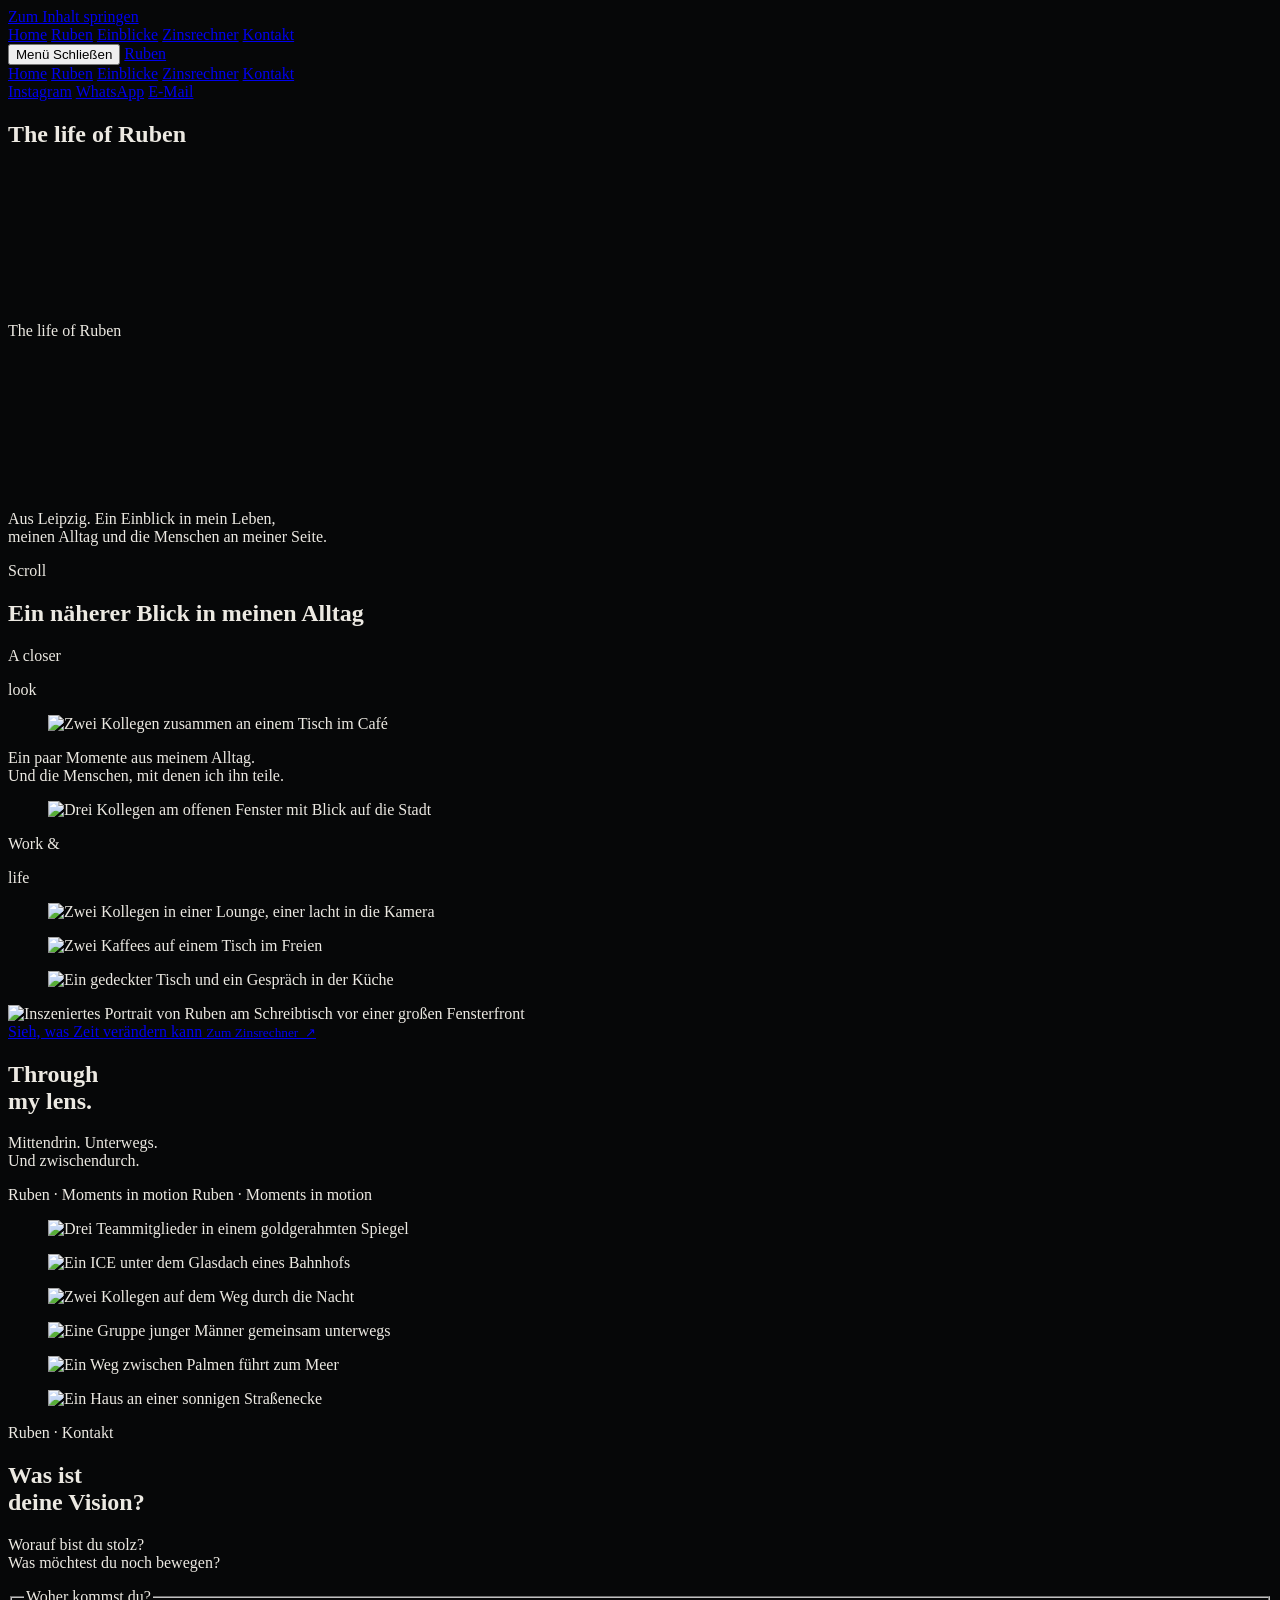
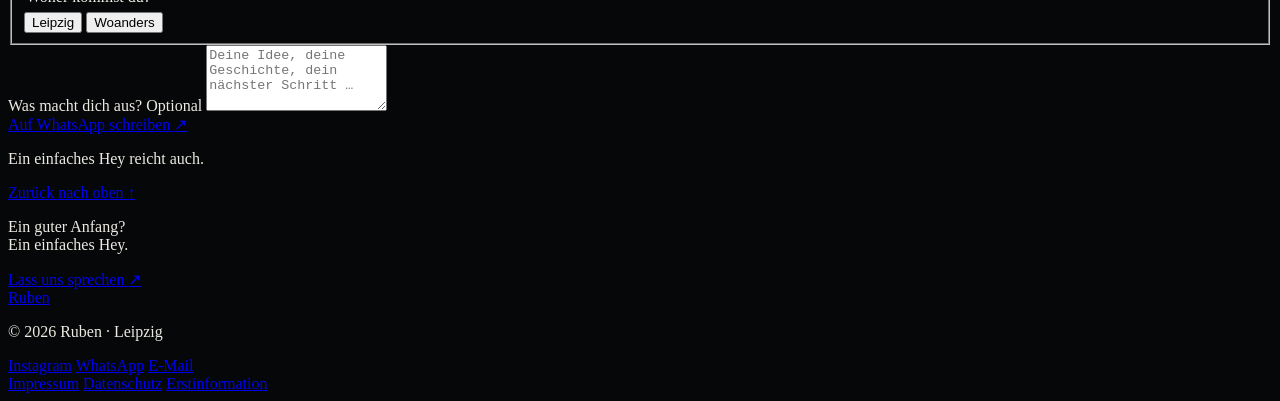
==== commit 649e4b9c: "Dark After-Dark visual for Ruben homepage" ====
--- a/index.html
+++ b/index.html
@@ -1,11 +1,13 @@
 <!doctype html>
-<html lang="de">
+<html lang="de" class="alaba-page">
 <head>
   <meta charset="UTF-8" />
   <meta name="viewport" content="width=device-width, initial-scale=1, viewport-fit=cover" />
   <title>Ruben · Ein Einblick in mein Leben</title>
   <meta name="description" content="Ein paar Momente aus Rubens Leben in Leipzig. Sein Alltag, die Menschen an seiner Seite und eine Einladung, ins Gespräch zu kommen." />
-  <meta name="theme-color" content="#ffffff" />
+  <meta name="theme-color" content="#060708" />
+  <!-- Keep the first paint dark while the local stylesheet/module loads. -->
+  <style>html, body { background: #060708; } body { color: #ece9e2; }</style>
 
   <meta property="og:type" content="website" />
   <meta property="og:title" content="Ruben · Ein Einblick in mein Leben" />
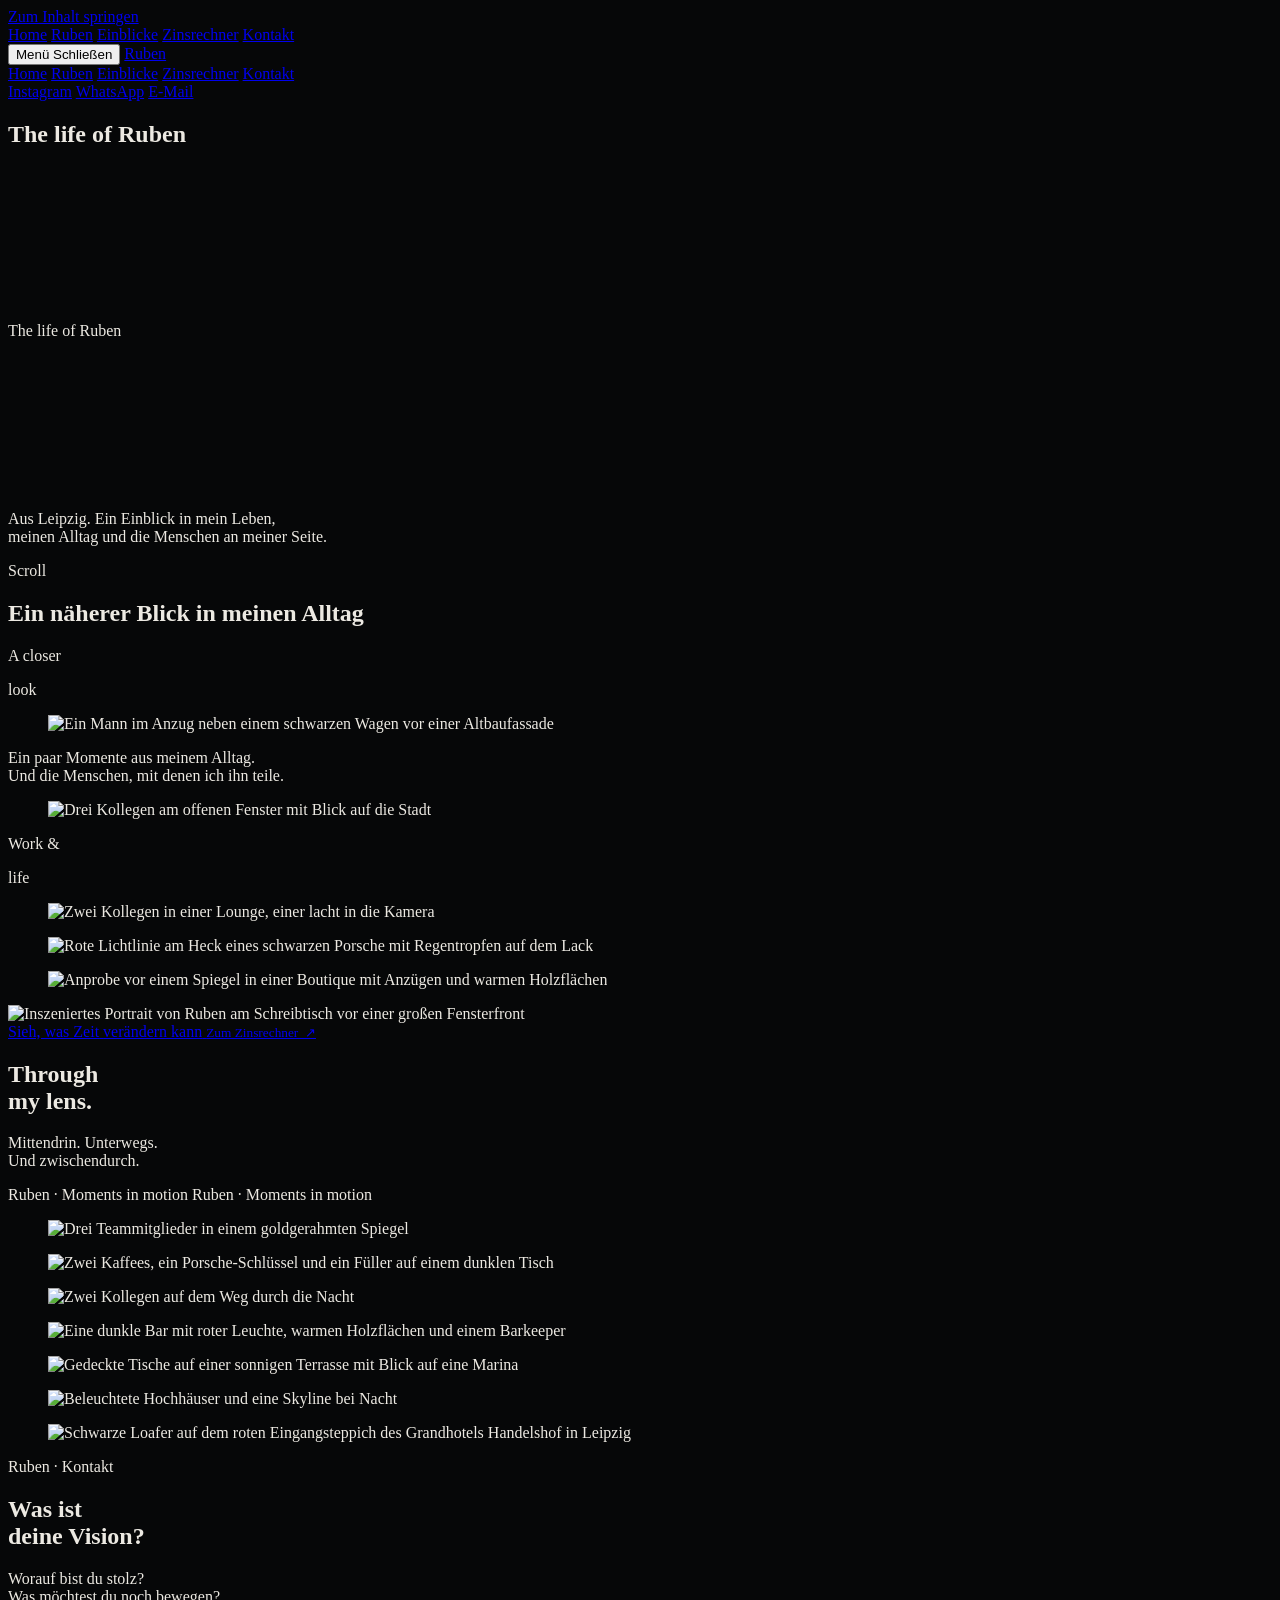
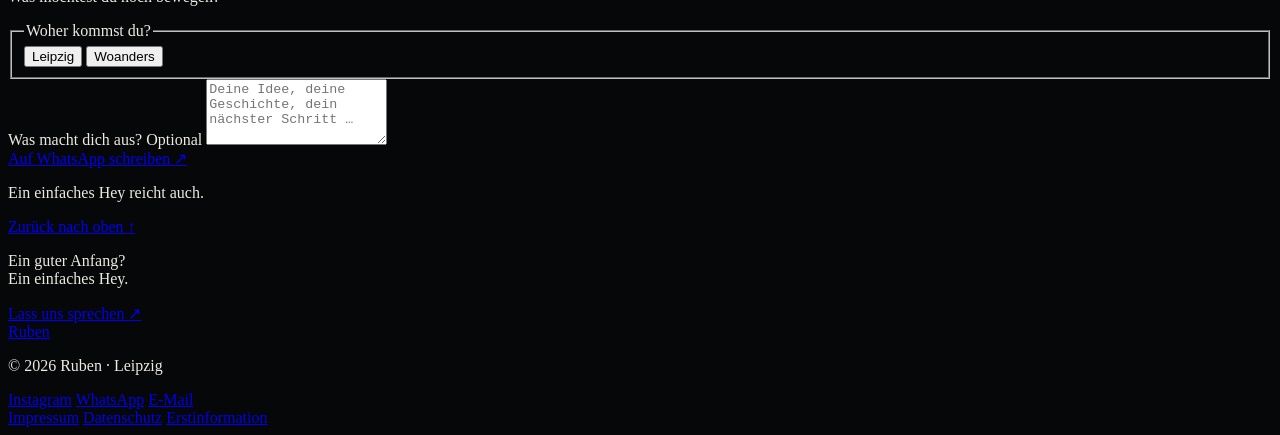
==== commit 50b8992c: "Neue Editorial-Bildauswahl integrieren und Kontaktplan dokumentieren" ====
--- a/index.html
+++ b/index.html
@@ -17,7 +17,7 @@
 
   <link rel="icon" href="/favicon.svg" type="image/svg+xml" />
   <link rel="preload" href="/media/hero-poster.jpg" as="image" fetchpriority="high" />
-  <link rel="preload" href="/media/editorial/cafe-480.webp" as="image" />
+  <link rel="preload" href="/media/editorial/lounge-480.webp" as="image" />
   <script type="module" src="/src/main.js"></script>
 </head>
 <body class="alaba-home">
@@ -26,9 +26,9 @@
   <div class="rb-intro" data-intro aria-hidden="true" hidden>
     <div class="rb-intro__content">
       <div class="rb-intro__media">
-        <img src="/media/editorial/cafe-480.webp" alt="" width="480" height="640" fetchpriority="high" />
-        <img src="/media/editorial/friends-480.webp" alt="" width="480" height="640" />
-        <img src="/media/editorial/lounge-480.webp" alt="" width="480" height="720" />
+        <img src="/media/editorial/lounge-480.webp" alt="" width="480" height="720" fetchpriority="high" />
+        <img src="/media/editorial/porsche-taillight-480.webp" alt="" width="480" height="640" />
+        <img src="/media/editorial/tailoring-480.webp" alt="" width="480" height="640" />
       </div>
       <p class="rb-intro__name"><span>R</span><span>U</span><span>B</span><span>E</span><span>N</span></p>
       <p class="rb-intro__claim">Ein Einblick in mein Leben.<br />Ruben · Leipzig</p>
@@ -136,8 +136,8 @@
       </div>
 
       <div class="craft__moments">
-        <figure class="craft-shot craft-shot--cafe" data-media-reveal>
-          <div class="craft-shot__frame"><img src="/media/editorial/cafe-960.webp" srcset="/media/editorial/cafe-480.webp 480w, /media/editorial/cafe-960.webp 960w, /media/editorial/cafe-1440.webp 1440w" sizes="(max-width: 600px) 85vw, 43vw" alt="Zwei Kollegen zusammen an einem Tisch im Café" width="960" height="1280" loading="lazy" decoding="async" /></div>
+        <figure class="craft-shot craft-shot--arrival" data-media-reveal>
+          <div class="craft-shot__frame"><img src="/media/editorial/street-arrival-960.webp" srcset="/media/editorial/street-arrival-480.webp 480w, /media/editorial/street-arrival-960.webp 960w, /media/editorial/street-arrival-1440.webp 1440w" sizes="(max-width: 600px) 80vw, 46vw" alt="Ein Mann im Anzug neben einem schwarzen Wagen vor einer Altbaufassade" width="960" height="1280" loading="lazy" decoding="async" /></div>
         </figure>
         <p class="craft__aside">Ein paar Momente aus meinem Alltag.<br />Und die Menschen, mit denen ich ihn teile.</p>
         <figure class="craft-shot craft-shot--friends" data-media-reveal>
@@ -153,11 +153,11 @@
         <figure class="craft-shot craft-shot--life" data-media-reveal>
           <div class="craft-shot__frame"><img src="/media/editorial/lounge-900.webp" srcset="/media/editorial/lounge-480.webp 480w, /media/editorial/lounge-900.webp 900w" sizes="(max-width: 600px) 65vw, 36vw" alt="Zwei Kollegen in einer Lounge, einer lacht in die Kamera" width="900" height="1350" loading="lazy" decoding="async" /></div>
         </figure>
-        <figure class="craft-shot craft-shot--coffee" data-media-reveal>
-          <div class="craft-shot__frame"><img src="/media/editorial/coffee-640.webp" srcset="/media/editorial/coffee-320.webp 320w, /media/editorial/coffee-640.webp 640w" sizes="(max-width: 600px) 34vw, 18vw" alt="Zwei Kaffees auf einem Tisch im Freien" width="640" height="854" loading="lazy" decoding="async" /></div>
-        </figure>
-        <figure class="craft-shot craft-shot--table" data-media-reveal>
-          <div class="craft-shot__frame"><img src="/media/editorial/at-the-table-960.webp" srcset="/media/editorial/at-the-table-480.webp 480w, /media/editorial/at-the-table-960.webp 960w, /media/editorial/at-the-table-1440.webp 1440w" sizes="(max-width: 600px) 80vw, 44vw" alt="Ein gedeckter Tisch und ein Gespräch in der Küche" width="960" height="1280" loading="lazy" decoding="async" /></div>
+        <figure class="craft-shot craft-shot--taillight" data-media-reveal>
+          <div class="craft-shot__frame"><img src="/media/editorial/porsche-taillight-960.webp" srcset="/media/editorial/porsche-taillight-480.webp 480w, /media/editorial/porsche-taillight-960.webp 960w, /media/editorial/porsche-taillight-1440.webp 1440w" sizes="(max-width: 600px) 46vw, 30vw" alt="Rote Lichtlinie am Heck eines schwarzen Porsche mit Regentropfen auf dem Lack" width="960" height="1280" loading="lazy" decoding="async" /></div>
+        </figure>
+        <figure class="craft-shot craft-shot--tailoring" data-media-reveal>
+          <div class="craft-shot__frame"><img src="/media/editorial/tailoring-960.webp" srcset="/media/editorial/tailoring-480.webp 480w, /media/editorial/tailoring-960.webp 960w, /media/editorial/tailoring-1440.webp 1440w" sizes="(max-width: 600px) 80vw, 46vw" alt="Anprobe vor einem Spiegel in einer Boutique mit Anzügen und warmen Holzflächen" width="960" height="1280" loading="lazy" decoding="async" /></div>
         </figure>
       </div>
     </section>
@@ -188,11 +188,12 @@
       </div>
       <div class="lens__grid">
         <figure class="lens__item"><img src="/media/editorial/mirror-640.webp" srcset="/media/editorial/mirror-320.webp 320w, /media/editorial/mirror-640.webp 640w" sizes="(max-width: 600px) 38vw, 20vw" alt="Drei Teammitglieder in einem goldgerahmten Spiegel" width="640" height="960" loading="lazy" decoding="async" /></figure>
-        <figure class="lens__item"><img src="/media/editorial/on-the-way-640.webp" srcset="/media/editorial/on-the-way-320.webp 320w, /media/editorial/on-the-way-640.webp 640w" sizes="(max-width: 600px) 34vw, 16vw" alt="Ein ICE unter dem Glasdach eines Bahnhofs" width="640" height="854" loading="lazy" decoding="async" /></figure>
+        <figure class="lens__item lens__item--coffee"><img src="/media/editorial/coffee-details-640.webp" srcset="/media/editorial/coffee-details-320.webp 320w, /media/editorial/coffee-details-640.webp 640w, /media/editorial/coffee-details-960.webp 960w" sizes="(max-width: 600px) 40vw, 14vw" alt="Zwei Kaffees, ein Porsche-Schlüssel und ein Füller auf einem dunklen Tisch" width="640" height="853" loading="lazy" decoding="async" /></figure>
         <figure class="lens__item"><img src="/media/editorial/night-walk-640.webp" srcset="/media/editorial/night-walk-320.webp 320w, /media/editorial/night-walk-640.webp 640w" sizes="(max-width: 600px) 38vw, 18vw" alt="Zwei Kollegen auf dem Weg durch die Nacht" width="640" height="854" loading="lazy" decoding="async" /></figure>
-        <figure class="lens__item"><img src="/media/editorial/team-walk-640.webp" srcset="/media/editorial/team-walk-320.webp 320w, /media/editorial/team-walk-640.webp 640w" sizes="(max-width: 600px) 38vw, 18vw" alt="Eine Gruppe junger Männer gemeinsam unterwegs" width="640" height="854" loading="lazy" decoding="async" /></figure>
-        <figure class="lens__item"><img src="/media/editorial/coast-640.webp" srcset="/media/editorial/coast-320.webp 320w, /media/editorial/coast-640.webp 640w" sizes="(max-width: 600px) 38vw, 22vw" alt="Ein Weg zwischen Palmen führt zum Meer" width="640" height="854" loading="lazy" decoding="async" /></figure>
-        <figure class="lens__item"><img src="/media/editorial/city-640.webp" srcset="/media/editorial/city-320.webp 320w, /media/editorial/city-640.webp 640w" sizes="(max-width: 600px) 34vw, 16vw" alt="Ein Haus an einer sonnigen Straßenecke" width="640" height="854" loading="lazy" decoding="async" /></figure>
+        <figure class="lens__item lens__item--bar"><img src="/media/editorial/evening-bar-640.webp" srcset="/media/editorial/evening-bar-320.webp 320w, /media/editorial/evening-bar-640.webp 640w, /media/editorial/evening-bar-960.webp 960w" sizes="(max-width: 600px) 40vw, 22vw" alt="Eine dunkle Bar mit roter Leuchte, warmen Holzflächen und einem Barkeeper" width="640" height="853" loading="lazy" decoding="async" /></figure>
+        <figure class="lens__item lens__item--marina"><img src="/media/editorial/marina-640.webp" srcset="/media/editorial/marina-320.webp 320w, /media/editorial/marina-640.webp 640w, /media/editorial/marina-960.webp 960w" sizes="(max-width: 600px) 40vw, 28vw" alt="Gedeckte Tische auf einer sonnigen Terrasse mit Blick auf eine Marina" width="640" height="1138" loading="lazy" decoding="async" /></figure>
+        <figure class="lens__item lens__item--skyline"><img src="/media/editorial/night-skyline-960.webp" srcset="/media/editorial/night-skyline-480.webp 480w, /media/editorial/night-skyline-960.webp 960w, /media/editorial/night-skyline-1440.webp 1440w" sizes="(max-width: 600px) 40vw, 42vw" alt="Beleuchtete Hochhäuser und eine Skyline bei Nacht" width="960" height="1280" loading="lazy" decoding="async" /></figure>
+        <figure class="lens__item lens__item--hotel"><img src="/media/editorial/leipzig-hotel-640.webp" srcset="/media/editorial/leipzig-hotel-320.webp 320w, /media/editorial/leipzig-hotel-640.webp 640w, /media/editorial/leipzig-hotel-960.webp 960w" sizes="(max-width: 600px) 55vw, 22vw" alt="Schwarze Loafer auf dem roten Eingangsteppich des Grandhotels Handelshof in Leipzig" width="640" height="853" loading="lazy" decoding="async" /></figure>
       </div>
     </section>
 
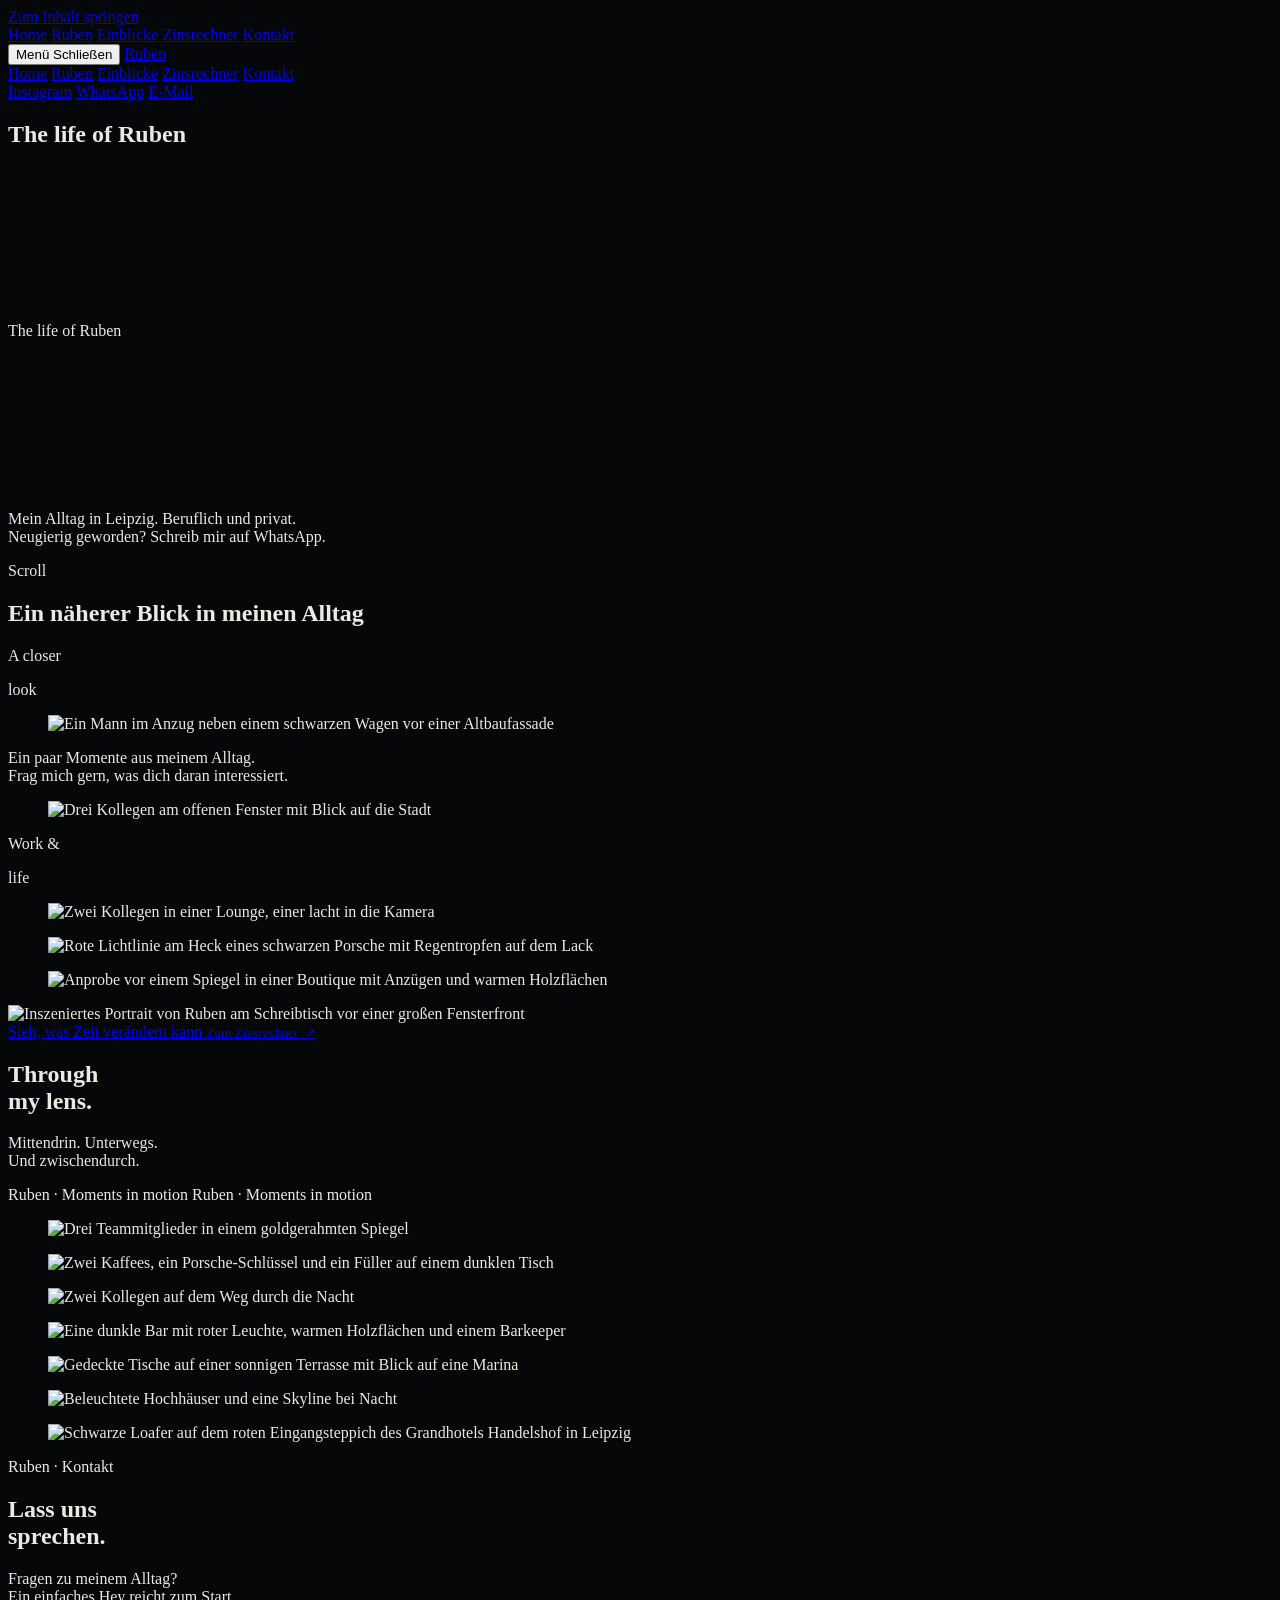
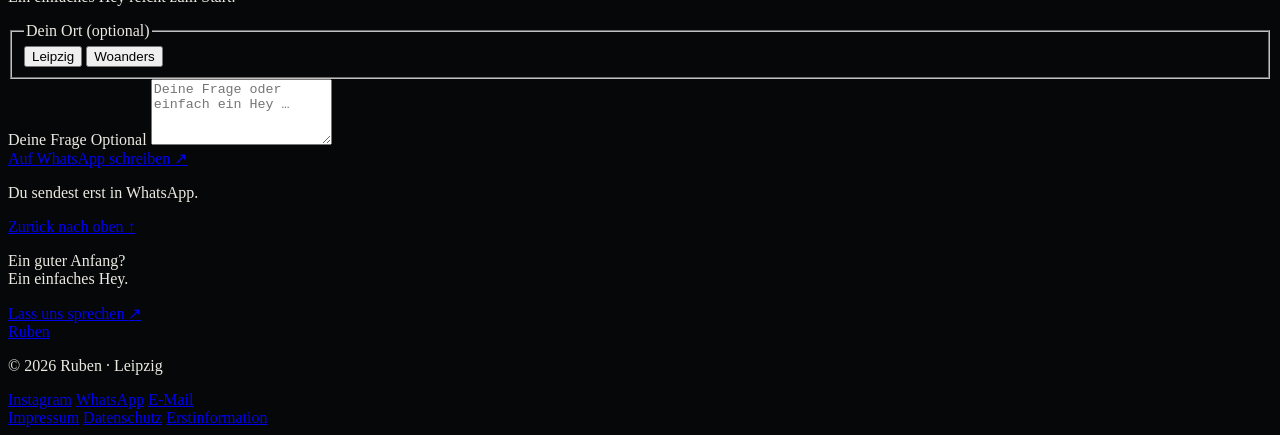
==== commit 28b23688: "Kontakt zu Ruben vereinfachen und echte Kontaktdaten hinterlegen" ====
--- a/index.html
+++ b/index.html
@@ -69,9 +69,9 @@
       <a href="#contact">Kontakt</a>
     </nav>
     <div class="rb-menu__social">
-      <a href="https://instagram.com/PLATZHALTER_INSTAGRAM" target="_blank" rel="noopener" data-config="instagramUrl">Instagram</a>
-      <a href="#contact">WhatsApp</a>
-      <a href="mailto:PLATZHALTER@MAIL.DE" data-config="email">E-Mail</a>
+      <a href="https://www.instagram.com/ruben.khr/" target="_blank" rel="noopener" data-config="instagramUrl">Instagram</a>
+      <a href="https://wa.me/4917647178532" target="_blank" rel="noopener" data-config="waDirect">WhatsApp</a>
+      <a href="mailto:ruben_koehler04@yahoo.com" data-config="email">E-Mail</a>
     </div>
   </div>
 
@@ -120,8 +120,8 @@
         <div class="life__cinema-shade" data-life-cinema aria-hidden="true"></div>
 
         <p class="life__statement" data-life-statement>
-          Aus Leipzig. Ein Einblick in mein Leben,<br />
-          meinen Alltag und die Menschen an meiner Seite.
+          Mein Alltag in Leipzig. Beruflich und privat.<br />
+          Neugierig geworden? Schreib mir auf WhatsApp.
         </p>
         <span class="life__scroll" aria-hidden="true">Scroll</span>
       </div>
@@ -139,7 +139,7 @@
         <figure class="craft-shot craft-shot--arrival" data-media-reveal>
           <div class="craft-shot__frame"><img src="/media/editorial/street-arrival-960.webp" srcset="/media/editorial/street-arrival-480.webp 480w, /media/editorial/street-arrival-960.webp 960w, /media/editorial/street-arrival-1440.webp 1440w" sizes="(max-width: 600px) 80vw, 46vw" alt="Ein Mann im Anzug neben einem schwarzen Wagen vor einer Altbaufassade" width="960" height="1280" loading="lazy" decoding="async" /></div>
         </figure>
-        <p class="craft__aside">Ein paar Momente aus meinem Alltag.<br />Und die Menschen, mit denen ich ihn teile.</p>
+        <p class="craft__aside">Ein paar Momente aus meinem Alltag.<br />Frag mich gern, was dich daran interessiert.</p>
         <figure class="craft-shot craft-shot--friends" data-media-reveal>
           <div class="craft-shot__frame"><img src="/media/editorial/friends-800.webp" srcset="/media/editorial/friends-480.webp 480w, /media/editorial/friends-800.webp 800w" sizes="(max-width: 600px) 48vw, 24vw" alt="Drei Kollegen am offenen Fenster mit Blick auf die Stadt" width="800" height="1066" loading="lazy" decoding="async" /></div>
         </figure>
@@ -202,13 +202,13 @@
       <div class="contact-scene__layout">
       <div class="contact-scene__copy">
         <p class="contact-scene__label">Ruben · Kontakt</p>
-        <h2 id="contact-title">Was ist<br />deine Vision?</h2>
-        <p class="contact-scene__intro">Worauf bist du stolz?<br />Was möchtest du noch bewegen?</p>
+        <h2 id="contact-title">Lass uns<br />sprechen.</h2>
+        <p class="contact-scene__intro">Fragen zu meinem Alltag?<br />Ein einfaches Hey reicht zum Start.</p>
       </div>
 
       <form class="contact-form" id="interviewForm" aria-label="Ruben schreiben">
         <fieldset>
-          <legend>Woher kommst du?</legend>
+          <legend>Dein Ort (optional)</legend>
           <div class="contact-form__choices">
             <button type="button" class="contact-option" data-ort="Leipzig" aria-pressed="false">Leipzig</button>
             <button type="button" class="contact-option" data-ort="Woanders" aria-pressed="false">Woanders</button>
@@ -216,16 +216,16 @@
         </fieldset>
 
         <div class="contact-form__message">
-          <label for="visionMessage">Was macht dich aus? <span>Optional</span></label>
-          <textarea id="visionMessage" name="vision" rows="4" maxlength="1200" data-lenis-prevent placeholder="Deine Idee, deine Geschichte, dein nächster Schritt …"></textarea>
+          <label for="visionMessage">Deine Frage <span>Optional</span></label>
+          <textarea id="visionMessage" name="vision" rows="4" maxlength="1200" data-lenis-prevent placeholder="Deine Frage oder einfach ein Hey …"></textarea>
         </div>
 
         <div class="contact-form__action">
-          <a id="waButton" href="#" target="_blank" rel="noopener">
+          <a id="waButton" href="https://wa.me/4917647178532" target="_blank" rel="noopener">
             Auf WhatsApp schreiben
             <span aria-hidden="true">↗</span>
           </a>
-          <p>Ein einfaches Hey reicht auch.</p>
+          <p>Du sendest erst in WhatsApp.</p>
         </div>
       </form>
       </div>
@@ -244,9 +244,9 @@
     <div class="rb-footer__bottom">
       <p>© <span id="year">2026</span> Ruben · Leipzig</p>
       <nav aria-label="Social Media">
-        <a href="https://instagram.com/PLATZHALTER_INSTAGRAM" target="_blank" rel="noopener" data-config="instagramUrl">Instagram</a>
-        <a href="#contact">WhatsApp</a>
-        <a href="mailto:PLATZHALTER@MAIL.DE" data-config="email">E-Mail</a>
+        <a href="https://www.instagram.com/ruben.khr/" target="_blank" rel="noopener" data-config="instagramUrl">Instagram</a>
+        <a href="https://wa.me/4917647178532" target="_blank" rel="noopener" data-config="waDirect">WhatsApp</a>
+        <a href="mailto:ruben_koehler04@yahoo.com" data-config="email">E-Mail</a>
       </nav>
       <nav aria-label="Rechtliches">
         <a href="/impressum.html">Impressum</a>
